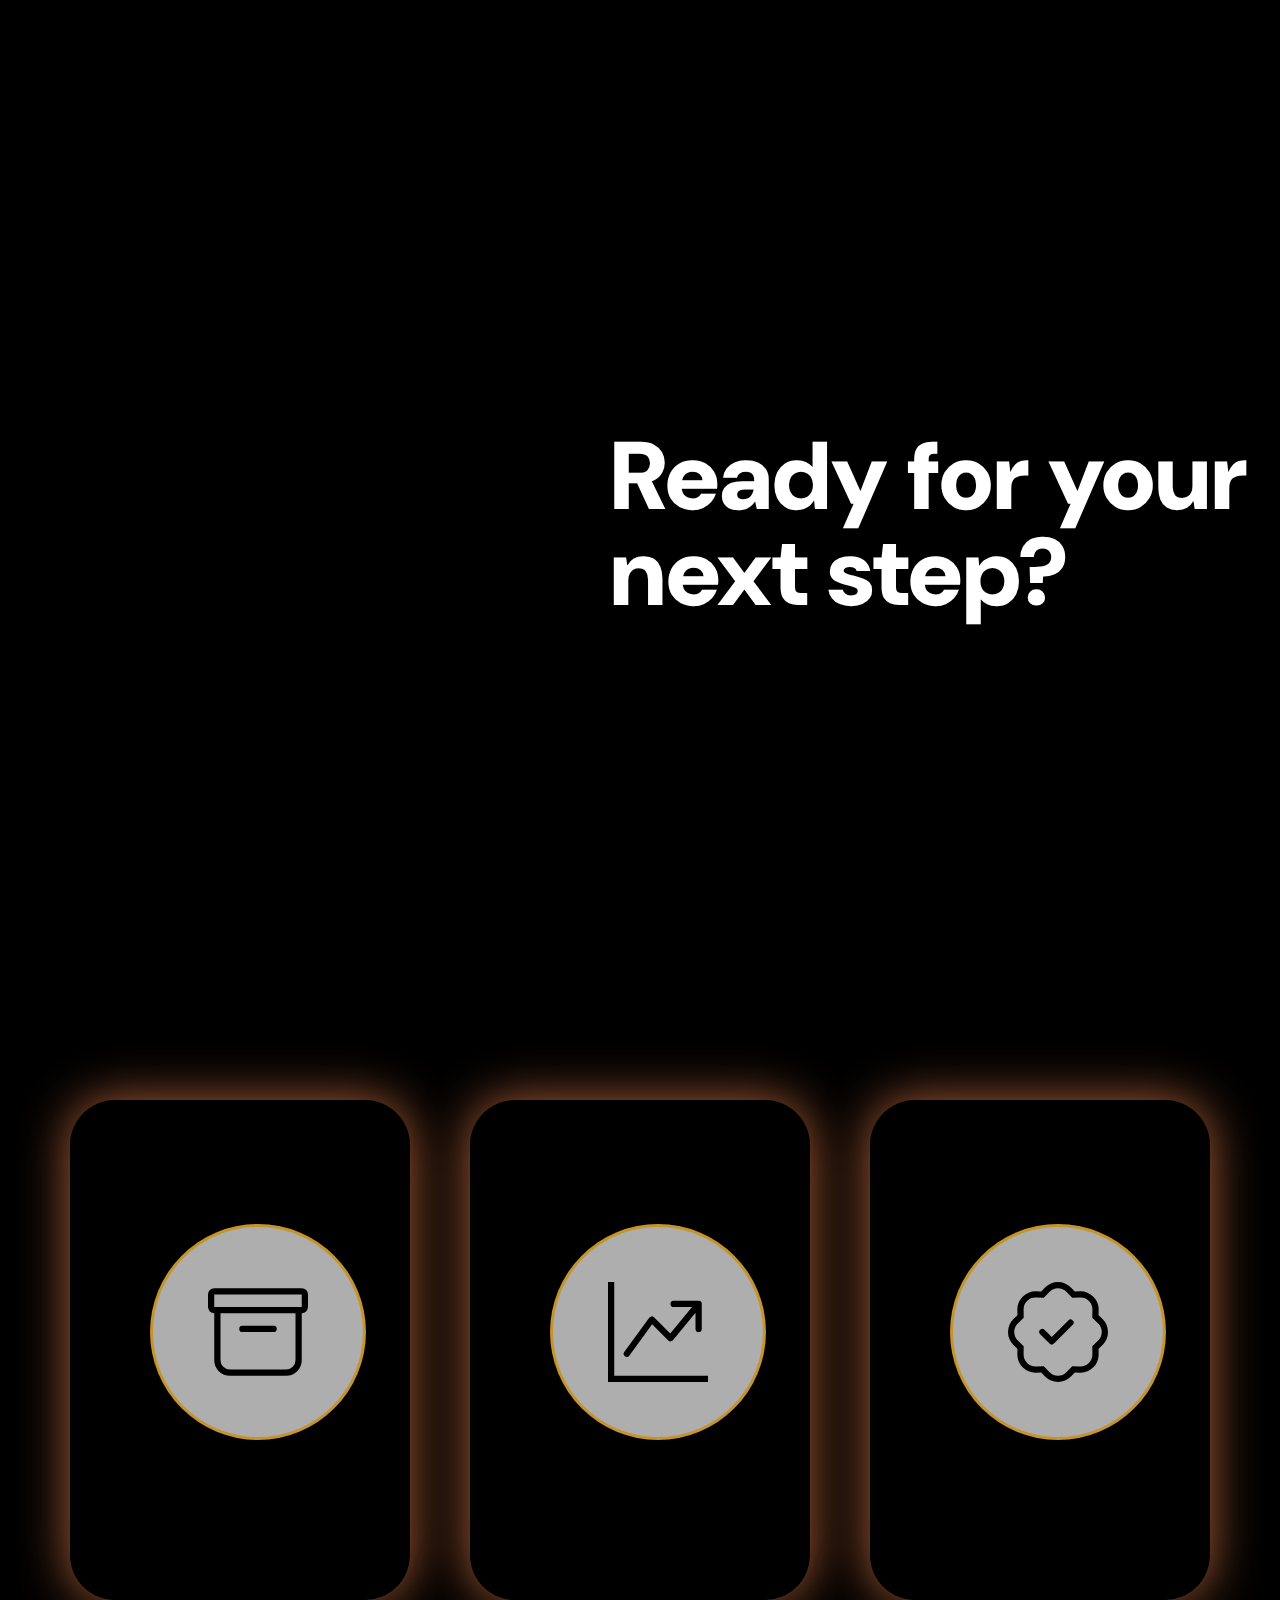
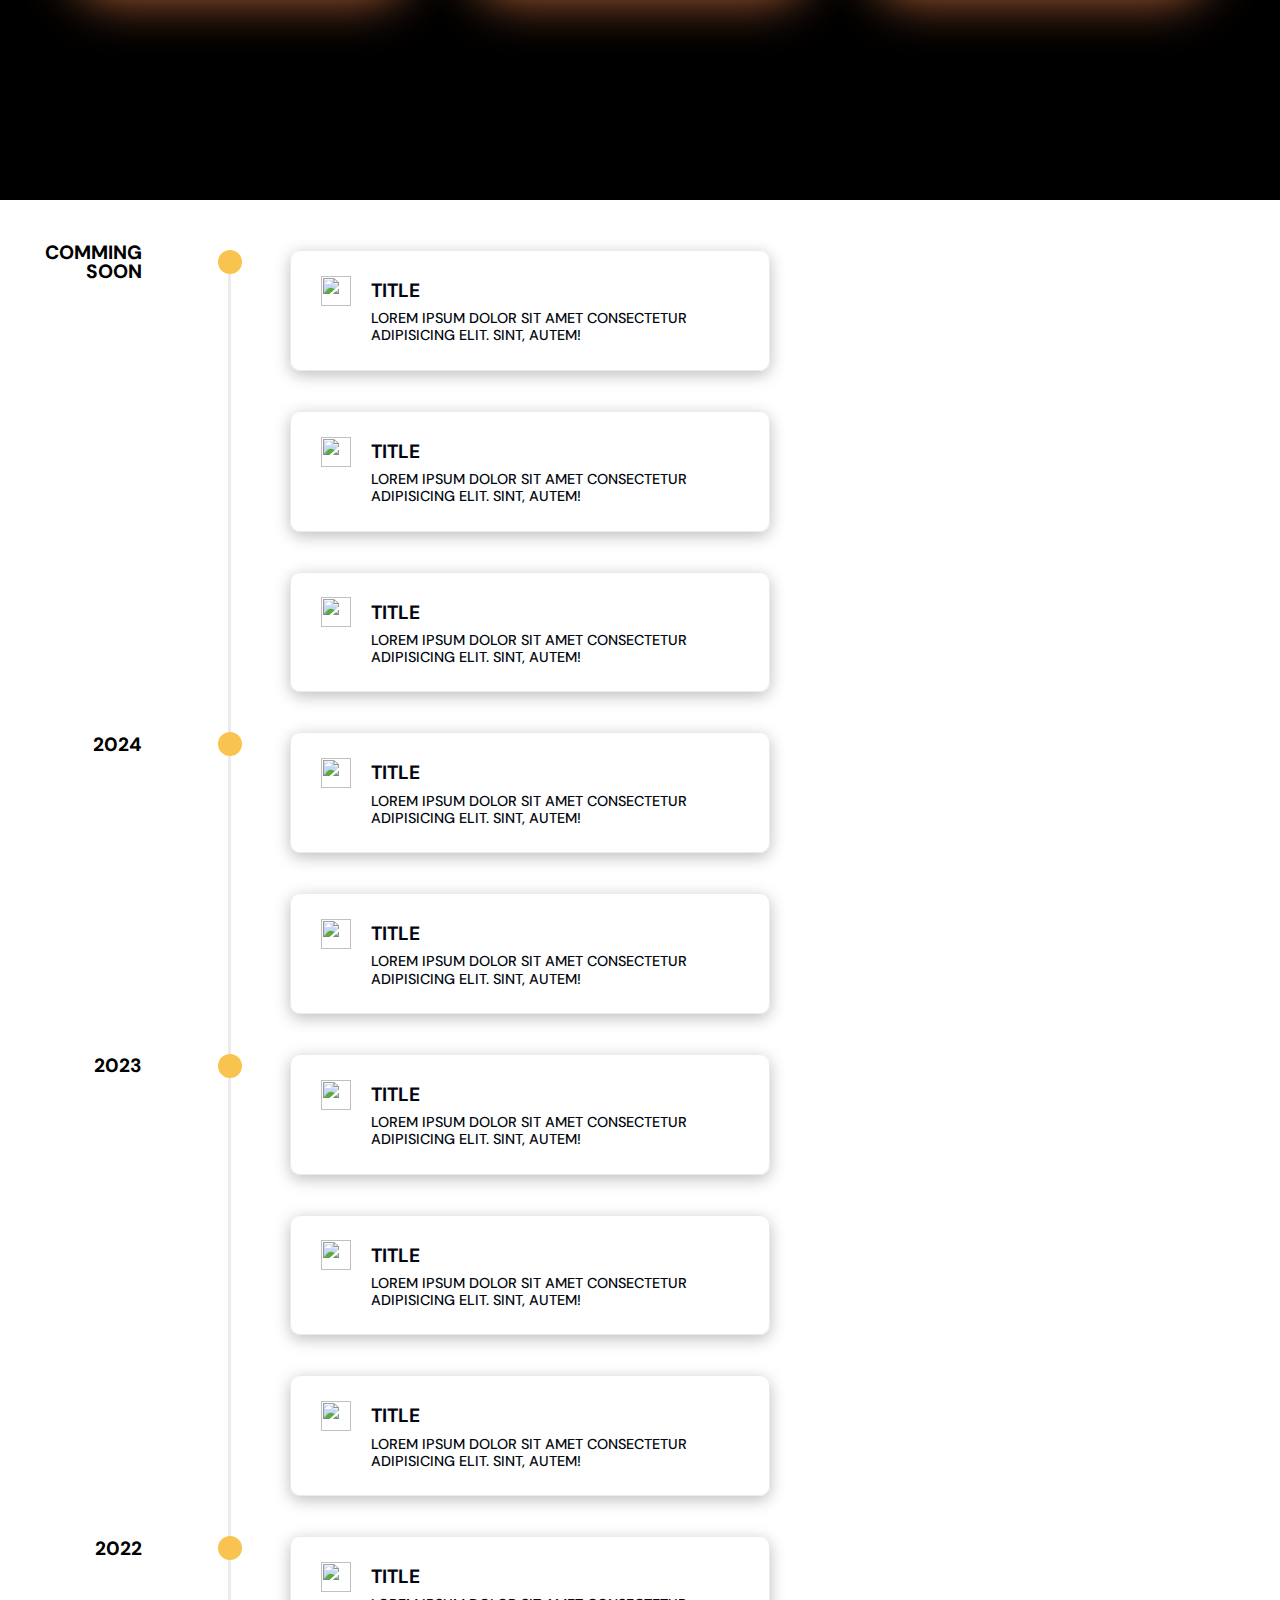
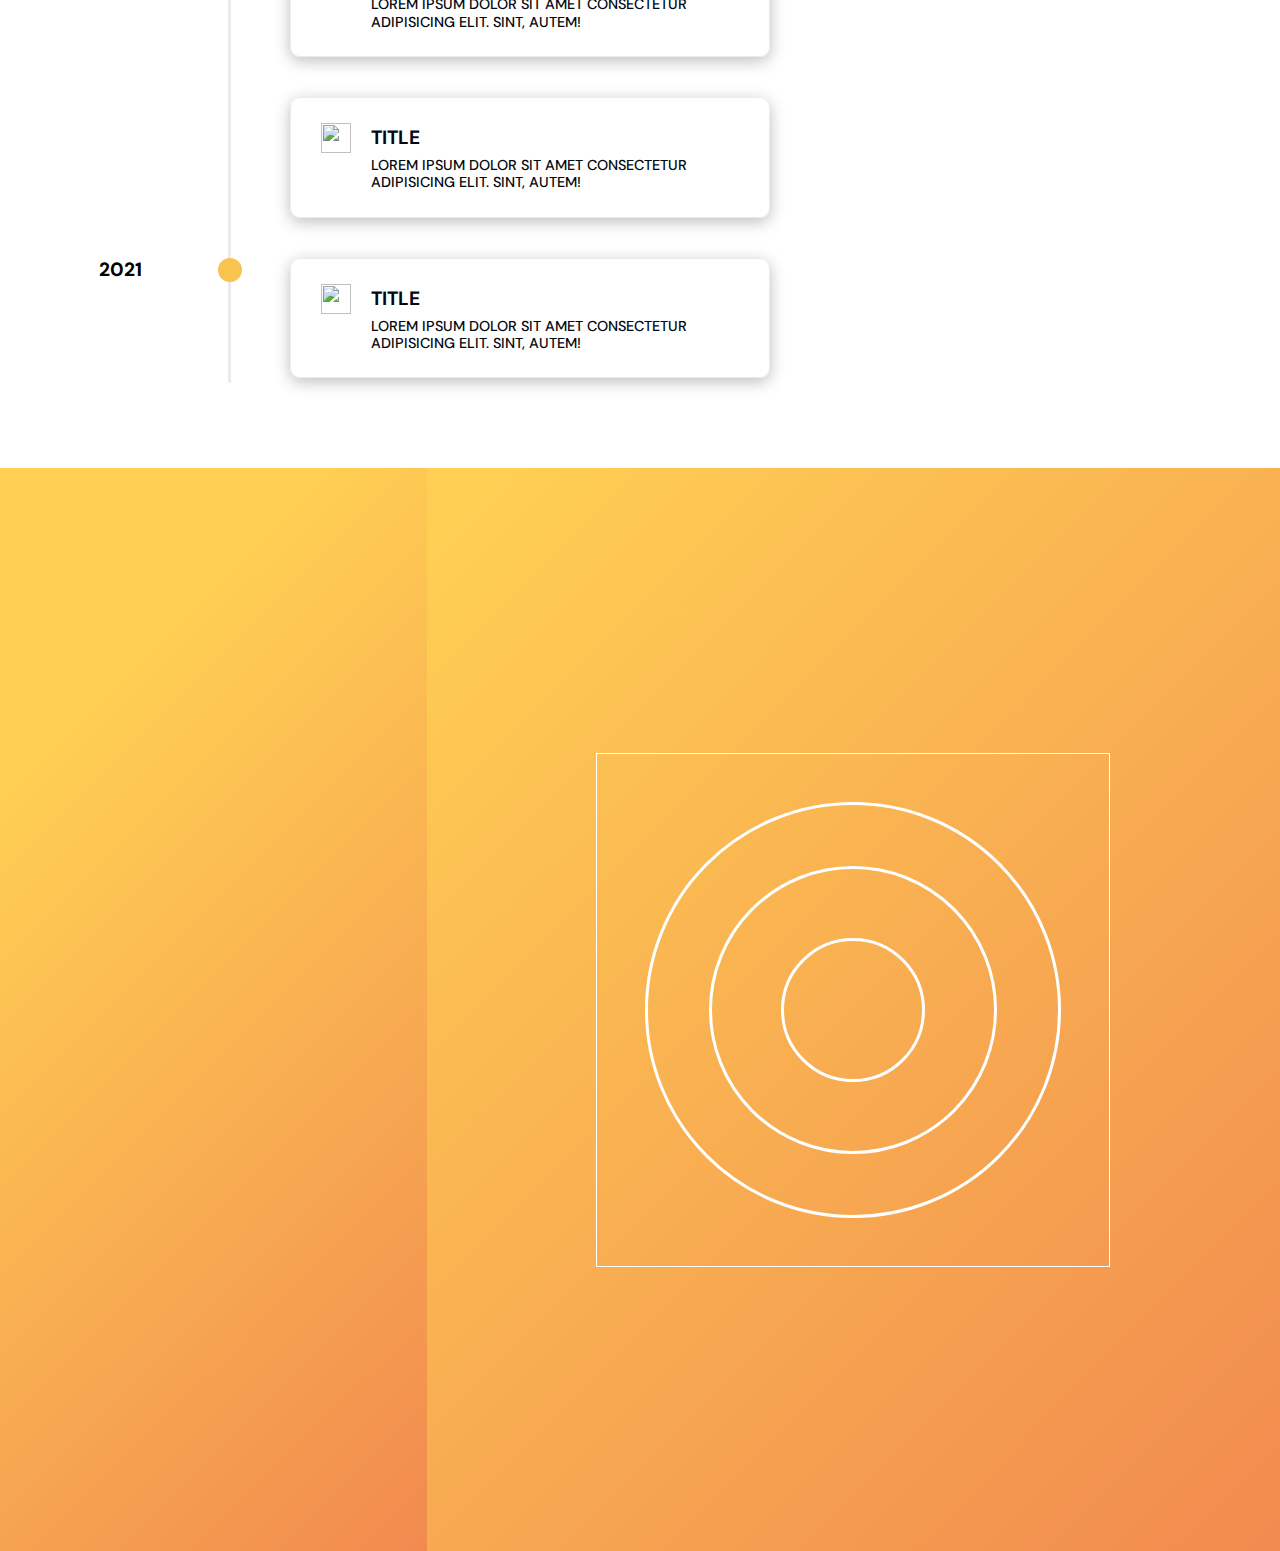
==== src/index.html @ 8a5eef32 "fix card for chrome" ====
<!DOCTYPE html>
<html lang="en">
<head>
    <meta charset="UTF-8">
    <meta name="viewport" content="width=device-width, initial-scale=1.0">
    <title>Quantoloop</title>
    <link href="https://cdn.jsdelivr.net/npm/bootstrap@5.0.2/dist/css/bootstrap.min.css" rel="stylesheet" integrity="sha384-EVSTQN3/azprG1Anm3QDgpJLIm9Nao0Yz1ztcQTwFspd3yD65VohhpuuCOmLASjC" crossorigin="anonymous">
    <link rel="stylesheet" href="css/style.css">
    
</head>
<body>
    
    <div class="hero_section">
            <div class="video_wrapper">
                <video class="video_backgroud" src="video/stars_-_121747 (1080p).mp4" autoplay muted loop>    
                </video>
                <div class="layout"></div>
                <img class="main_logo" src="img/output.png" alt="">
                <h1 class="slogen">Ready for your <br>next step?</h1>
            </div>
            
    </div>
    
        
        
    <div class="cardfield">
        
            <div class="card">
                
                <img class="card__pic" src="img/nasa-NuE8Nu3otjo-unsplash.jpg" alt="">
                <div class="card__circle">
                    <svg class="circle__logo" c xmlns="http://www.w3.org/2000/svg" width="16" height="16" fill="currentColor" viewBox="0 0 16 16">
                        <path d="M0 2a1 1 0 0 1 1-1h14a1 1 0 0 1 1 1v2a1 1 0 0 1-1 1v7.5a2.5 2.5 0 0 1-2.5 2.5h-9A2.5 2.5 0 0 1 1 12.5V5a1 1 0 0 1-1-1zm2 3v7.5A1.5 1.5 0 0 0 3.5 14h9a1.5 1.5 0 0 0 1.5-1.5V5zm13-3H1v2h14zM5 7.5a.5.5 0 0 1 .5-.5h5a.5.5 0 0 1 0 1h-5a.5.5 0 0 1-.5-.5"/>
                      </svg>
                </div>
                <div class="card__bottom">
                    
                    <p class="card__text">Lorem ipsum dolor sit amet consectetur adipisicing elit. Voluptate, dolorem iste. Voluptatibus natus laboriosam expedita eo.</p>
                </div>
            </div>
            <div class="card">
                
                <img class="card__pic" src="img/nasa-NuE8Nu3otjo-unsplash.jpg" alt="">
                <div class="card__circle">
                    <svg class="circle__logo" xmlns="http://www.w3.org/2000/svg" width="16" height="16" fill="currentColor" viewBox="0 0 16 16">
                        <path fill-rule="evenodd" d="M0 0h1v15h15v1H0zm10 3.5a.5.5 0 0 1 .5-.5h4a.5.5 0 0 1 .5.5v4a.5.5 0 0 1-1 0V4.9l-3.613 4.417a.5.5 0 0 1-.74.037L7.06 6.767l-3.656 5.027a.5.5 0 0 1-.808-.588l4-5.5a.5.5 0 0 1 .758-.06l2.609 2.61L13.445 4H10.5a.5.5 0 0 1-.5-.5"/>
                      </svg>
                </div>
                <div class="card__bottom">
                    
                    <p class="card__text">Lorem ipsum dolor sit amet consectetur adipisicing elit. Voluptate, dolorem iste. Voluptatibus natus laboriosam expedita eo.</p>
                </div>
            </div><div class="card">
                
                <img class="card__pic" src="img/nasa-NuE8Nu3otjo-unsplash.jpg" alt="">
                <div class="card__circle">
                    <svg class="circle__logo" xmlns="http://www.w3.org/2000/svg" width="16" height="16" fill="currentColor"  viewBox="0 0 16 16">
                        <path fill-rule="evenodd" d="M10.354 6.146a.5.5 0 0 1 0 .708l-3 3a.5.5 0 0 1-.708 0l-1.5-1.5a.5.5 0 1 1 .708-.708L7 8.793l2.646-2.647a.5.5 0 0 1 .708 0z"/>
                        <path d="m10.273 2.513-.921-.944.715-.698.622.637.89-.011a2.89 2.89 0 0 1 2.924 2.924l-.01.89.636.622a2.89 2.89 0 0 1 0 4.134l-.637.622.011.89a2.89 2.89 0 0 1-2.924 2.924l-.89-.01-.622.636a2.89 2.89 0 0 1-4.134 0l-.622-.637-.89.011a2.89 2.89 0 0 1-2.924-2.924l.01-.89-.636-.622a2.89 2.89 0 0 1 0-4.134l.637-.622-.011-.89a2.89 2.89 0 0 1 2.924-2.924l.89.01.622-.636a2.89 2.89 0 0 1 4.134 0l-.715.698a1.89 1.89 0 0 0-2.704 0l-.92.944-1.32-.016a1.89 1.89 0 0 0-1.911 1.912l.016 1.318-.944.921a1.89 1.89 0 0 0 0 2.704l.944.92-.016 1.32a1.89 1.89 0 0 0 1.912 1.911l1.318-.016.921.944a1.89 1.89 0 0 0 2.704 0l.92-.944 1.32.016a1.89 1.89 0 0 0 1.911-1.912l-.016-1.318.944-.921a1.89 1.89 0 0 0 0-2.704l-.944-.92.016-1.32a1.89 1.89 0 0 0-1.912-1.911l-1.318.016z"/>
                      </svg>
                </div>
                <div class="card__bottom">
                    
                    <p class="card__text">Lorem ipsum dolor sit amet consectetur adipisicing elit. Voluptate, dolorem iste. Voluptatibus natus laboriosam expedita eo.</p>
                </div>
            </div>
        </div>
        


        
        <div class="timeline__area">
            <div class="timeline__container">
                <div class="timeline__items">
                    <div class="timeline__arrow"></div>
                    <div class="timeline__items__container">
                        <div class="time__point1 timeline__point">
                            <img class="point__logo" src="icons/check-lg.svg" alt="">
                        </div>
                        <div class="timeline__item">
                            <img class="timeline__item__logo" src="icons/check-circle.svg" alt="">
                            
                            <div>
                                <h3 class="timeline__item__h">Title</h3>
                                <p class="timeline__item__p">Lorem ipsum dolor sit amet consectetur adipisicing elit. Sint, autem!</p>
                            </div>
                            
                        </div>
                        <div class="timeline__item">
                            <img class="timeline__item__logo" src="icons/check-circle.svg" alt="">
                            
                            <div>
                                <h3 class="timeline__item__h">Title</h3>
                                <p class="timeline__item__p">Lorem ipsum dolor sit amet consectetur adipisicing elit. Sint, autem!</p>
                            </div>
                        
                        
                        </div>
                        <div class="timeline__item">
                            <img class="timeline__item__logo" src="icons/check-circle.svg" alt="">
                            
                            <div>
                                <h3 class="timeline__item__h">Title</h3>
                                <p class="timeline__item__p">Lorem ipsum dolor sit amet consectetur adipisicing elit. Sint, autem!</p>
                            </div>
                        
                        
                        </div>
                    </div>
                    <div class="timeline__items__container">
                    
                        <div class="time__point2 timeline__point">
                            <img class="point__logo" src="icons/check-lg.svg" alt="">
                        </div>
                        <div class="timeline__item">
                            <img class="timeline__item__logo" src="icons/check-circle.svg" alt="">
                            
                            <div>
                                <h3 class="timeline__item__h">Title</h3>
                                <p class="timeline__item__p">Lorem ipsum dolor sit amet consectetur adipisicing elit. Sint, autem!</p>
                            </div>
                            
                        </div>
                        <div class="timeline__item">
                            <img class="timeline__item__logo" src="icons/check-circle.svg" alt="">
                            
                            <div>
                                <h3 class="timeline__item__h">Title</h3>
                                <p class="timeline__item__p">Lorem ipsum dolor sit amet consectetur adipisicing elit. Sint, autem!</p>
                            </div>
                        
                        
                        </div>
                        <!-- <div class="timeline__item">
                            <img class="timeline__item__logo" src="icons/check-circle.svg" alt="">
                            
                            <div>
                                <h3 class="timeline__item__h">Title</h3>
                                <p class="timeline__item__p">Lorem ipsum dolor sit amet consectetur adipisicing elit. Sint, autem!</p>
                            </div>
                        
                        
                        </div> -->
                    </div>
                    <div class="timeline__items__container">
                        <div class="time__point3 timeline__point">
                            <img class="point__logo" src="icons/check-lg.svg" alt="">
                        </div>
                        <div class="timeline__item">
                            <img class="timeline__item__logo" src="icons/check-circle.svg" alt="">
                            
                            <div>
                                <h3 class="timeline__item__h">Title</h3>
                                <p class="timeline__item__p">Lorem ipsum dolor sit amet consectetur adipisicing elit. Sint, autem!</p>
                            </div>
                            
                        </div>
                        <div class="timeline__item">
                            <img class="timeline__item__logo" src="icons/check-circle.svg" alt="">
                            
                            <div>
                                <h3 class="timeline__item__h">Title</h3>
                                <p class="timeline__item__p">Lorem ipsum dolor sit amet consectetur adipisicing elit. Sint, autem!</p>
                            </div>
                        
                        
                        </div>
                        <div class="timeline__item">
                            <img class="timeline__item__logo" src="icons/check-circle.svg" alt="">
                            
                            <div>
                                <h3 class="timeline__item__h">Title</h3>
                                <p class="timeline__item__p">Lorem ipsum dolor sit amet consectetur adipisicing elit. Sint, autem!</p>
                            </div>
                        
                        
                        </div>
                    </div>
                    <div class="timeline__items__container">
                        <div class="time__point4 timeline__point">
                            <img class="point__logo" src="icons/check-lg.svg" alt="">
                        </div>
                        <div class="timeline__item">
                            <img class="timeline__item__logo" src="icons/check-circle.svg" alt="">
                            
                            <div>
                                <h3 class="timeline__item__h">Title</h3>
                                <p class="timeline__item__p">Lorem ipsum dolor sit amet consectetur adipisicing elit. Sint, autem!</p>
                            </div>
                            
                        </div>
                        <div class="timeline__item">
                            <img class="timeline__item__logo" src="icons/check-circle.svg" alt="">
                            
                            <div>
                                <h3 class="timeline__item__h">Title</h3>
                                <p class="timeline__item__p">Lorem ipsum dolor sit amet consectetur adipisicing elit. Sint, autem!</p>
                            </div>
                        
                        
                        </div>
                        <!-- <div class="timeline__item">
                            <img class="timeline__item__logo" src="icons/check-circle.svg" alt="">
                            
                            <div>
                                <h3 class="timeline__item__h">Title</h3>
                                <p class="timeline__item__p">Lorem ipsum dolor sit amet consectetur adipisicing elit. Sint, autem!</p>
                            </div>
                        
                        
                        </div> -->
                    </div>
                    <div class="timeline__items__container">
                        <div class="time__point5 timeline__point">
                            <img class="point__logo" src="icons/check-lg.svg" alt="">
                        </div>
                        <div class="timeline__item">
                            <img class="timeline__item__logo" src="icons/check-circle.svg" alt="">
                            
                            <div>
                                <h3 class="timeline__item__h">Title</h3>
                                <p class="timeline__item__p">Lorem ipsum dolor sit amet consectetur adipisicing elit. Sint, autem!</p>
                            </div>
                            
                        </div>
                        <!-- <div class="timeline__item">
                            <img class="timeline__item__logo" src="icons/check-circle.svg" alt="">
                            
                            <div>
                                <h3 class="timeline__item__h">Title</h3>
                                <p class="timeline__item__p">Lorem ipsum dolor sit amet consectetur adipisicing elit. Sint, autem!</p>
                            </div>
                        
                        
                        </div>
                        <div class="timeline__item">
                            <img class="timeline__item__logo" src="icons/check-circle.svg" alt="">
                            
                            <div>
                                <h3 class="timeline__item__h">Title</h3>
                                <p class="timeline__item__p">Lorem ipsum dolor sit amet consectetur adipisicing elit. Sint, autem!</p>
                            </div>
                        
                        
                        </div> -->
                    </div>
                </div>
            </div>
            
            
            
            
            
        </div>
        

        <div class="radar__area container-fluid">
            <div class="radar__area__left">

            </div>
            <div class="radar__area__right">
                <div class="radar">
                    <img class="radar__sweep" src="img/radar-sweep.png" alt="">
                    <div class="circle__l"></div>
                    <div class="circle__m"></div>
                    <div class="circle__s"></div>      
            </div>
            </div>
            
                
            
        </div>


          
    
    
<script src="https://cdn.jsdelivr.net/npm/bootstrap@5.0.2/dist/js/bootstrap.bundle.min.js" integrity="sha384-MrcW6ZMFYlzcLA8Nl+NtUVF0sA7MsXsP1UyJoMp4YLEuNSfAP+JcXn/tWtIaxVXM" crossorigin="anonymous"></script>    
</body>
</html>
---- src/css/style.css ----
/*! normalize.css v8.0.1 | MIT License | github.com/necolas/normalize.css */
/* Document
   ========================================================================== */
/**
 * 1. Correct the line height in all browsers.
 * 2. Prevent adjustments of font size after orientation changes in iOS.
 */
@import url("https://fonts.googleapis.com/css2?family=DM+Sans:ital,opsz,wght@0,9..40,100..1000;1,9..40,100..1000&display=swap");
html {
  line-height: 1.15;
  /* 1 */
  -webkit-text-size-adjust: 100%;
  /* 2 */
}

/* Sections
   ========================================================================== */
/**
 * Remove the margin in all browsers.
 */
body {
  margin: 0;
}

/**
 * Render the `main` element consistently in IE.
 */
main {
  display: block;
}

/**
 * Correct the font size and margin on `h1` elements within `section` and
 * `article` contexts in Chrome, Firefox, and Safari.
 */
h1 {
  font-size: 2em;
  margin: 0.67em 0;
}

/* Grouping content
   ========================================================================== */
/**
 * 1. Add the correct box sizing in Firefox.
 * 2. Show the overflow in Edge and IE.
 */
hr {
  box-sizing: content-box;
  /* 1 */
  height: 0;
  /* 1 */
  overflow: visible;
  /* 2 */
}

/**
 * 1. Correct the inheritance and scaling of font size in all browsers.
 * 2. Correct the odd `em` font sizing in all browsers.
 */
pre {
  font-family: monospace, monospace;
  /* 1 */
  font-size: 1em;
  /* 2 */
}

/* Text-level semantics
   ========================================================================== */
/**
 * Remove the gray background on active links in IE 10.
 */
a {
  background-color: transparent;
}

/**
 * 1. Remove the bottom border in Chrome 57-
 * 2. Add the correct text decoration in Chrome, Edge, IE, Opera, and Safari.
 */
abbr[title] {
  border-bottom: none;
  /* 1 */
  text-decoration: underline;
  /* 2 */
  text-decoration: underline dotted;
  /* 2 */
}

/**
 * Add the correct font weight in Chrome, Edge, and Safari.
 */
b,
strong {
  font-weight: bolder;
}

/**
 * 1. Correct the inheritance and scaling of font size in all browsers.
 * 2. Correct the odd `em` font sizing in all browsers.
 */
code,
kbd,
samp {
  font-family: monospace, monospace;
  /* 1 */
  font-size: 1em;
  /* 2 */
}

/**
 * Add the correct font size in all browsers.
 */
small {
  font-size: 80%;
}

/**
 * Prevent `sub` and `sup` elements from affecting the line height in
 * all browsers.
 */
sub,
sup {
  font-size: 75%;
  line-height: 0;
  position: relative;
  vertical-align: baseline;
}

sub {
  bottom: -0.25em;
}

sup {
  top: -0.5em;
}

/* Embedded content
   ========================================================================== */
/**
 * Remove the border on images inside links in IE 10.
 */
img {
  border-style: none;
}

/* Forms
   ========================================================================== */
/**
 * 1. Change the font styles in all browsers.
 * 2. Remove the margin in Firefox and Safari.
 */
button,
input,
optgroup,
select,
textarea {
  font-family: inherit;
  /* 1 */
  font-size: 100%;
  /* 1 */
  line-height: 1.15;
  /* 1 */
  margin: 0;
  /* 2 */
}

/**
 * Show the overflow in IE.
 * 1. Show the overflow in Edge.
 */
button,
input {
  /* 1 */
  overflow: visible;
}

/**
 * Remove the inheritance of text transform in Edge, Firefox, and IE.
 * 1. Remove the inheritance of text transform in Firefox.
 */
button,
select {
  /* 1 */
  text-transform: none;
}

/**
 * Correct the inability to style clickable types in iOS and Safari.
 */
button,
[type="button"],
[type="reset"],
[type="submit"] {
  -webkit-appearance: button;
}

/**
 * Remove the inner border and padding in Firefox.
 */
button::-moz-focus-inner,
[type="button"]::-moz-focus-inner,
[type="reset"]::-moz-focus-inner,
[type="submit"]::-moz-focus-inner {
  border-style: none;
  padding: 0;
}

/**
 * Restore the focus styles unset by the previous rule.
 */
button:-moz-focusring,
[type="button"]:-moz-focusring,
[type="reset"]:-moz-focusring,
[type="submit"]:-moz-focusring {
  outline: 1px dotted ButtonText;
}

/**
 * Correct the padding in Firefox.
 */
fieldset {
  padding: 0.35em 0.75em 0.625em;
}

/**
 * 1. Correct the text wrapping in Edge and IE.
 * 2. Correct the color inheritance from `fieldset` elements in IE.
 * 3. Remove the padding so developers are not caught out when they zero out
 *    `fieldset` elements in all browsers.
 */
legend {
  box-sizing: border-box;
  /* 1 */
  color: inherit;
  /* 2 */
  display: table;
  /* 1 */
  max-width: 100%;
  /* 1 */
  padding: 0;
  /* 3 */
  white-space: normal;
  /* 1 */
}

/**
 * Add the correct vertical alignment in Chrome, Firefox, and Opera.
 */
progress {
  vertical-align: baseline;
}

/**
 * Remove the default vertical scrollbar in IE 10+.
 */
textarea {
  overflow: auto;
}

/**
 * 1. Add the correct box sizing in IE 10.
 * 2. Remove the padding in IE 10.
 */
[type="checkbox"],
[type="radio"] {
  box-sizing: border-box;
  /* 1 */
  padding: 0;
  /* 2 */
}

/**
 * Correct the cursor style of increment and decrement buttons in Chrome.
 */
[type="number"]::-webkit-inner-spin-button,
[type="number"]::-webkit-outer-spin-button {
  height: auto;
}

/**
 * 1. Correct the odd appearance in Chrome and Safari.
 * 2. Correct the outline style in Safari.
 */
[type="search"] {
  -webkit-appearance: textfield;
  /* 1 */
  outline-offset: -2px;
  /* 2 */
}

/**
 * Remove the inner padding in Chrome and Safari on macOS.
 */
[type="search"]::-webkit-search-decoration {
  -webkit-appearance: none;
}

/**
 * 1. Correct the inability to style clickable types in iOS and Safari.
 * 2. Change font properties to `inherit` in Safari.
 */
::-webkit-file-upload-button {
  -webkit-appearance: button;
  /* 1 */
  font: inherit;
  /* 2 */
}

/* Interactive
   ========================================================================== */
/*
 * Add the correct display in Edge, IE 10+, and Firefox.
 */
details {
  display: block;
}

/*
 * Add the correct display in all browsers.
 */
summary {
  display: list-item;
}

/* Misc
   ========================================================================== */
/**
 * Add the correct display in IE 10+.
 */
template {
  display: none;
}

/**
 * Add the correct display in IE 10.
 */
[hidden] {
  display: none;
}

html, body, div, span, applet, object, iframe,
h1, h2, h3, h4, h5, h6, p, blockquote, pre,
a, abbr, acronym, address, big, cite, code,
del, dfn, em, img, ins, kbd, q, s, samp,
small, strike, strong, sub, sup, tt, var,
b, u, i, center,
dl, dt, dd, ol, ul, li,
fieldset, form, label, legend,
table, caption, tbody, tfoot, thead, tr, th, td,
article, aside, canvas, details, embed,
figure, figcaption, footer, header, hgroup,
menu, nav, output, ruby, section, summary,
time, mark, audio, video {
  margin: 0;
  padding: 0;
  border: 0;
  font-size: 100%;
  font: inherit;
  vertical-align: baseline;
}

article, aside, details, figcaption, figure,
footer, header, hgroup, menu, nav, section {
  display: block;
}

html {
  height: 100%;
}

body {
  line-height: 1;
}

ol, ul {
  list-style: none;
}

blockquote, q {
  quotes: none;
}

blockquote:before, blockquote:after,
q:before, q:after {
  content: '';
  content: none;
}

table {
  border-collapse: collapse;
  border-spacing: 0;
}

body {
  font-family: 'DM sans', sans-serif;
  margin: 0 auto;
  background-color: black;
  box-sizing: border-box;
}

.hero_section {
  height: 100vh;
  width: 100%;
}

.video_wrapper {
  position: relative;
  width: 100%;
  height: 100vh;
  overflow: hidden;
  min-height: 50%;
  z-index: -1;
  display: flex;
  justify-content: space-around;
  align-items: center;
  flex-wrap: wrap;
}

.layout {
  position: absolute;
  width: 100%;
  height: 100vh;
  left: 0;
  top: 0;
  background: rgba(0, 0, 0, 0.6);
}

.video_backgroud {
  height: 100vh;
  width: 100vw;
  position: absolute;
  top: 0;
  left: 0;
  z-index: -1;
  object-fit: cover;
}

.main_logo {
  width: 40vw;
  min-width: 400px;
  z-index: 1;
}

.slogen {
  color: white;
  font-weight: 900;
  font-size: 6em;
  position: relative;
  margin-top: 150px;
}

@media screen and (max-width: 1086px) {
  .slogen {
    font-size: 5em;
    text-align: center top;
  }
  .video_wrapper {
    justify-content: center;
  }
}

@media screen and (max-width: 947px) {
  .slogen {
    font-size: 4em;
    text-align: center top;
  }
  .video_wrapper {
    justify-content: center;
  }
}

@media screen and (max-width: 841px) {
  .slogen {
    font-size: 3em;
    text-align: center top;
  }
  .video_wrapper {
    justify-content: center;
  }
}

@media screen and (max-width: 767px) {
  .slogen {
    font-size: 10vw;
    text-align: center;
    bottom: 150px;
  }
  .video_wrapper {
    justify-content: center;
  }
}

.cardfield {
  position: relative;
  min-height: 100vh;
  max-width: 100vw;
  margin: 0 auto;
  background-color: black;
  display: flex;
  justify-content: center;
  align-items: center;
}

@media (max-width: 1400px) {
  .cardfield {
    max-width: 1200px;
  }
}

@media (max-width: 1200px) {
  .cardfield {
    max-width: 1102px;
  }
}

@media (max-width: 992px) {
  .cardfield {
    flex-direction: column;
    padding: 80px 0;
  }
  .card {
    width: 500px;
  }
}

@media (max-width: 767px) {
  .card {
    width: 380px;
  }
}

.card {
  max-width: 500px;
  height: 500px;
  border-radius: 45px;
  overflow: hidden;
  box-shadow: 0 0 50px rgba(251, 138, 79, 0.7);
  -webkit-box-shadow: 0 0 50px rgba(251, 138, 79, 0.7);
  transition: all 0.6s ease-out 0s;
  position: relative;
  margin: 2.5%;
  display: inline;
}

.card:hover {
  box-shadow: 0 0 75px #fb8a4f;
  -webkit-box-shadow: 0 0 75px #fb8a4f;
  transform: scale(1.03);
}

.card__top {
  position: relative;
  max-height: 33.33%;
  width: 100%;
  overflow: hidden;
}

.card__pic {
  object-position: center;
  object-fit: cover;
  height: 100%;
}

.card__bottom {
  position: relative;
  width: 100%;
  height: 75%;
  background-color: #f18a4f;
  background-image: linear-gradient(315deg, #f18a4f 0%, #ffcf53 79%);
  bottom: -100%;
  box-shadow: 0 0 50px black;
  transition: all 0.6s ease-out 0s;
}

.card:hover .card__bottom {
  bottom: 66.6%;
}

.card__circle {
  height: 180px;
  width: 180px;
  position: absolute;
  border-radius: 50%;
  overflow: hidden;
  object-position: center;
  border: 3px solid rgba(205, 140, 0, 0.757);
  box-shadow: 0 0 30px black;
  z-index: 2;
  left: calc( 50% - 90px);
  bottom: calc( 50% - 90px);
  transition: all 0.6s ease 0s;
  display: flex;
  justify-content: center;
  align-items: center;
  padding: 15px;
  background-color: rgba(255, 255, 255, 0.682);
}

.card:hover .card__circle {
  height: 90px;
  width: 90px;
  top: calc( 33.3% - 45px);
  left: calc( 50% - 45px);
  background-color: white;
}

.circle__logo {
  object-fit: fill;
  width: 100px;
  height: 100px;
}

.card__text {
  font-size: 26px;
  font-weight: 700;
  text-align: center;
  line-height: 1.7;
  position: rabsolute;
  padding: 75px 25px 65px 25px;
}

.timeline__area {
  width: 100%;
  min-height: 100vh;
  position: relative;
  background-color: white;
  display: flex;
  align-items: center;
  justify-content: center;
}

.timeline__arrow {
  width: 3px;
  height: 98%;
  background: #ebebeb;
  border-radius: 10px;
  position: absolute;
  left: 188px;
  top: 0;
}

.timeline__items__container {
  height: auto;
  width: auto;
  display: flex;
  margin-left: 250px;
  flex-wrap: wrap;
  position: relative;
}

.timeline__point {
  height: 24px;
  width: 24px;
  border-radius: 50%;
  background-color: #f8c34f;
  position: absolute;
  left: -72px;
  display: flex;
  justify-content: center;
  align-items: center;
}

.time__point1:before {
  content: "Comming soon";
  position: absolute;
  font-weight: 800;
  font-size: 1.2em;
  text-transform: uppercase;
  right: 100px;
  text-align: right;
}

.time__point2:before {
  content: "2024";
  position: absolute;
  font-weight: 800;
  font-size: 1.2em;
  text-transform: uppercase;
  right: 100px;
  text-align: right;
}

.time__point3:before {
  content: "2023";
  position: absolute;
  font-weight: 800;
  font-size: 1.2em;
  text-transform: uppercase;
  right: 100px;
  text-align: right;
}

.time__point4:before {
  content: "2022";
  position: absolute;
  font-weight: 800;
  font-size: 1.2em;
  text-transform: uppercase;
  right: 100px;
  text-align: right;
}

.time__point5:before {
  content: "2021";
  position: absolute;
  font-weight: 800;
  font-size: 1.2em;
  text-transform: uppercase;
  right: 100px;
  text-align: right;
}

.timeline__item {
  height: auto;
  width: 30%;
  min-width: 200px;
  border: 1px solid white;
  border-radius: 10px;
  background-color: rgba(255, 255, 255, 0.995);
  -webkit-box-shadow: 0 0.25rem 1rem 0 rgba(47, 91, 234, 0.695);
  box-shadow: 0 0.25rem 1rem 0 rgba(0, 0, 0, 0.259);
  border: 1px solid #ebebeb;
  padding: 30px 30px 25px 30px;
  margin-right: 40px;
  display: flex;
  align-items: center;
  justify-content: space-between;
  transition: all 0.4s ease 0s;
  margin-bottom: 40px;
}

.timeline__item:hover {
  scale: 1.1;
  box-shadow: 0 0.25rem 1rem 0 rgba(0, 0, 0, 0.1);
}

.timeline__item__logo {
  position: relative;
  bottom: 22px;
  width: 30px;
  height: 30px;
  margin-right: 20px;
  fill: orange;
}

.timeline__item__h {
  color: #020710;
  font-size: 1.2rem;
  text-transform: uppercase;
  font-weight: 700;
  margin-bottom: 10px;
}

.timeline__item__p {
  margin-bottom: 0;
  color: #020710;
  font-size: 0.9rem;
  text-transform: uppercase;
  font-weight: 500;
  line-height: 1.2;
}

.timeline__container {
  width: 1400px;
  position: relative;
  margin: 50px auto;
}

@media screen and (max-width: 1400px) {
  .timeline__container {
    width: 1201px;
  }
  .timeline__item {
    width: 44%;
  }
}

@media screen and (max-width: 1200px) {
  .timeline__container {
    width: 993px;
  }
  .timeline__item {
    width: 44%;
  }
  .timeline__items__container {
    margin-bottom: 70px;
  }
}

@media screen and (max-width: 992px) {
  .timeline__container {
    width: 768px;
  }
  .timeline__item {
    width: 80%;
  }
  .timeline__items__container {
    margin-bottom: 70px;
  }
}

@media screen and (max-width: 767px) {
  .container {
    width: 576px;
    margin: 50px auto;
    padding: 0 15px;
  }
  .timeline__item {
    width: 90%;
    margin-right: 10px;
    margin-left: 30px;
  }
  .timeline__items__container {
    margin-left: 15px;
  }
  .timeline__point {
    position: relative;
    left: 0;
    margin-bottom: 50px;
  }
  .timeline__arrow {
    left: 26px;
  }
  .time__point1:before {
    right: -200px;
    margin-top: 4px;
  }
  .time__point2:before {
    right: -94px;
    margin-top: 4px;
  }
  .time__point3:before {
    right: -94px;
    margin-top: 4px;
  }
  .time__point4:before {
    right: -94px;
    margin-top: 4px;
  }
  .time__point5:before {
    right: -94px;
    margin-top: 4px;
  }
}

.radar__area {
  width: 100%;
  min-height: 100vh;
  background-image: linear-gradient(315deg, #f18a4f 0%, #ffcf53 79%);
  position: relative;
  display: flex;
  transition: all 0.4s ease 0s;
  align-items: center;
}

.container-fluid {
  padding: 0;
}

@media screen and (max-width: 992px) {
  .radar__area {
    flex-direction: column-reverse;
    align-items: center;
  }
  .radar__area__left {
    width: 100%;
  }
  .radar__area__right {
    width: 100%;
  }
  .radar {
    height: 90vw;
    width: 90vw;
  }
}

.radar__area__left {
  min-width: 33.33%;
  height: 1083px;
  float: left;
  position: relative;
  background-image: linear-gradient(315deg, #f18a4f 0%, #ffcf53 79%);
}

.radar__area__right {
  min-width: 66.66%;
  height: auto;
  display: flex;
  justify-content: center;
  align-items: center;
  float: right;
  position: relative;
}

.radar {
  min-height: 40vw;
  min-width: 40vw;
  border: 1px solid white;
  position: relative;
  display: flex;
  justify-content: center;
  align-items: center;
  transition-property: property;
  margin: 10% 0;
}

.circle__l {
  height: 80%;
  width: 80%;
  border: 3px solid white;
  border-radius: 50%;
  position: absolute;
  padding: none;
  display: flex;
}

.radar__sweep {
  position: absolute;
  animation: spin 8s linear infinite;
  height: 83.2%;
}

@keyframes spin {
  0% {
    transform: rotate(0deg);
  }
  100% {
    transform: rotate(360deg);
  }
}

.circle__m {
  height: 55%;
  width: 55%;
  border: 3px solid white;
  border-radius: 50%;
  position: absolute;
}

.circle__s {
  height: 27%;
  width: 27%;
  border: 3px solid white;
  border-radius: 50%;
  position: absolute;
  display: flex;
  justify-content: center;
}
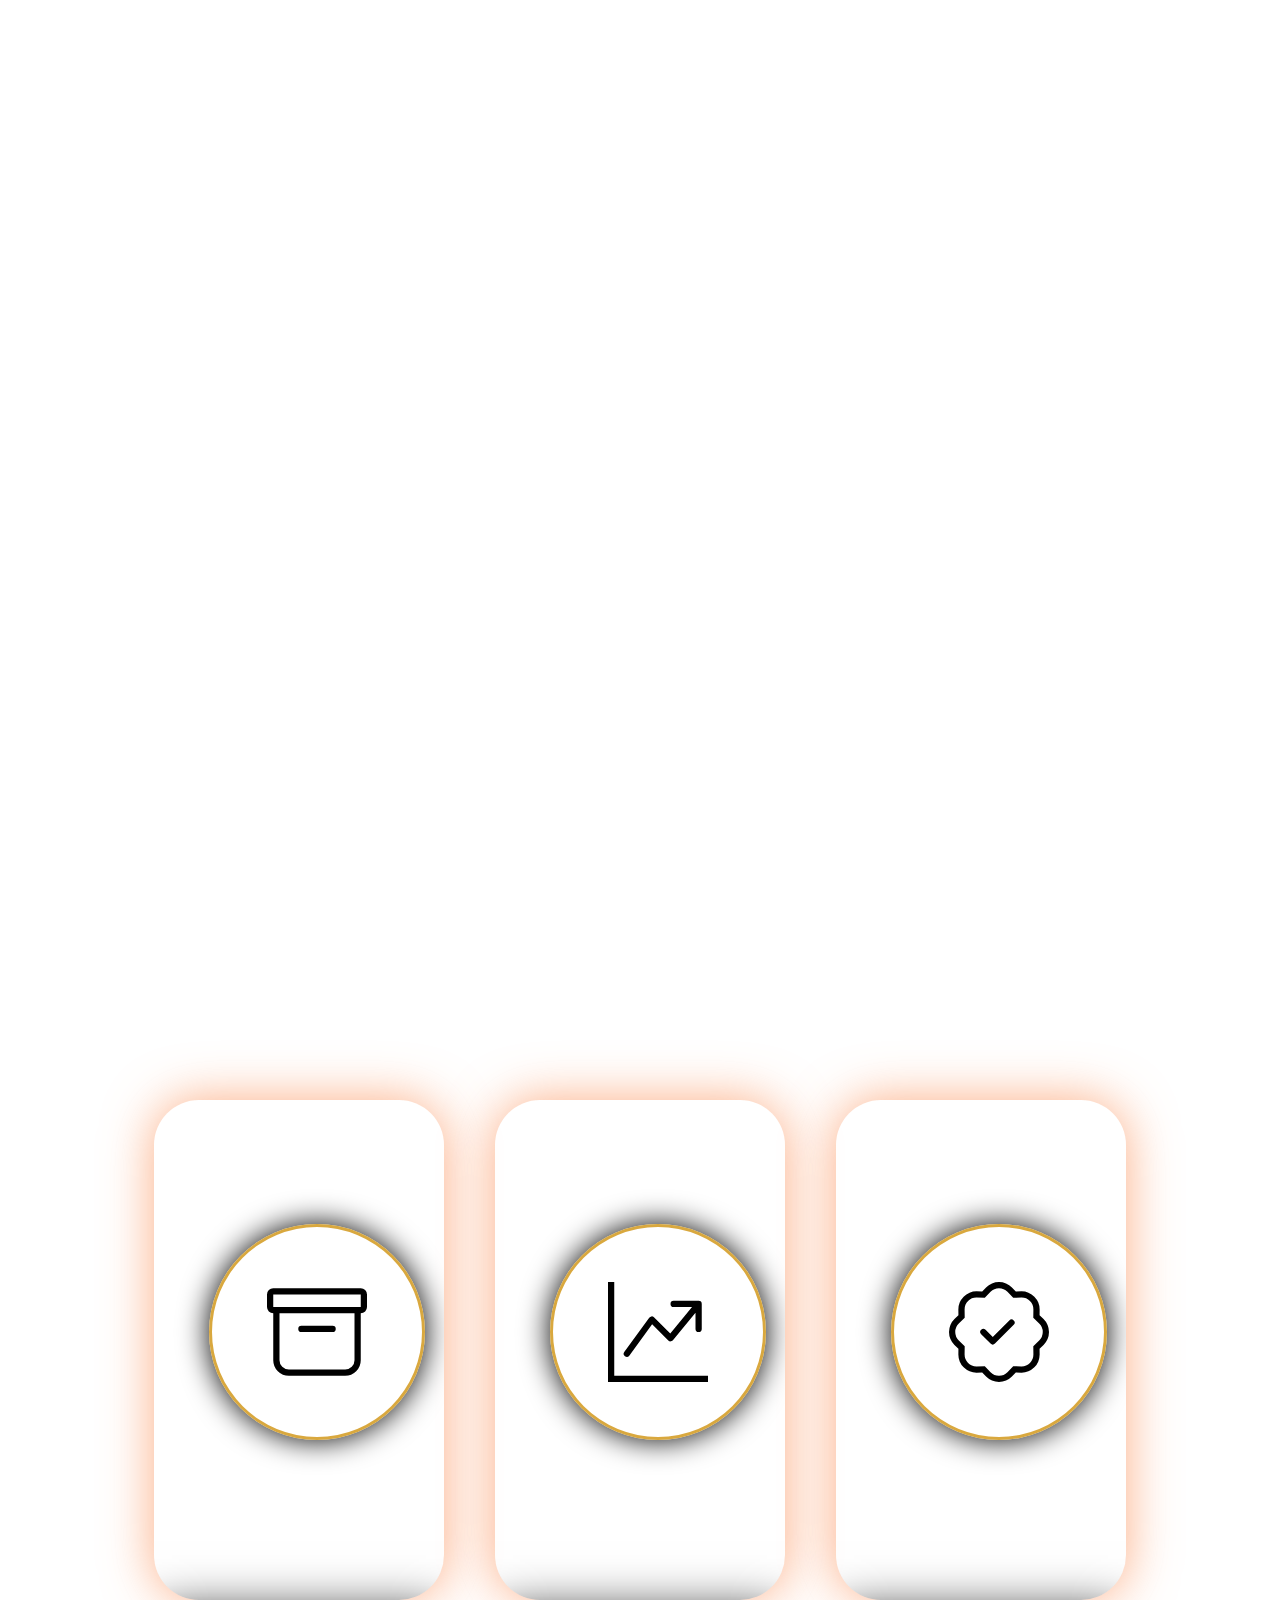
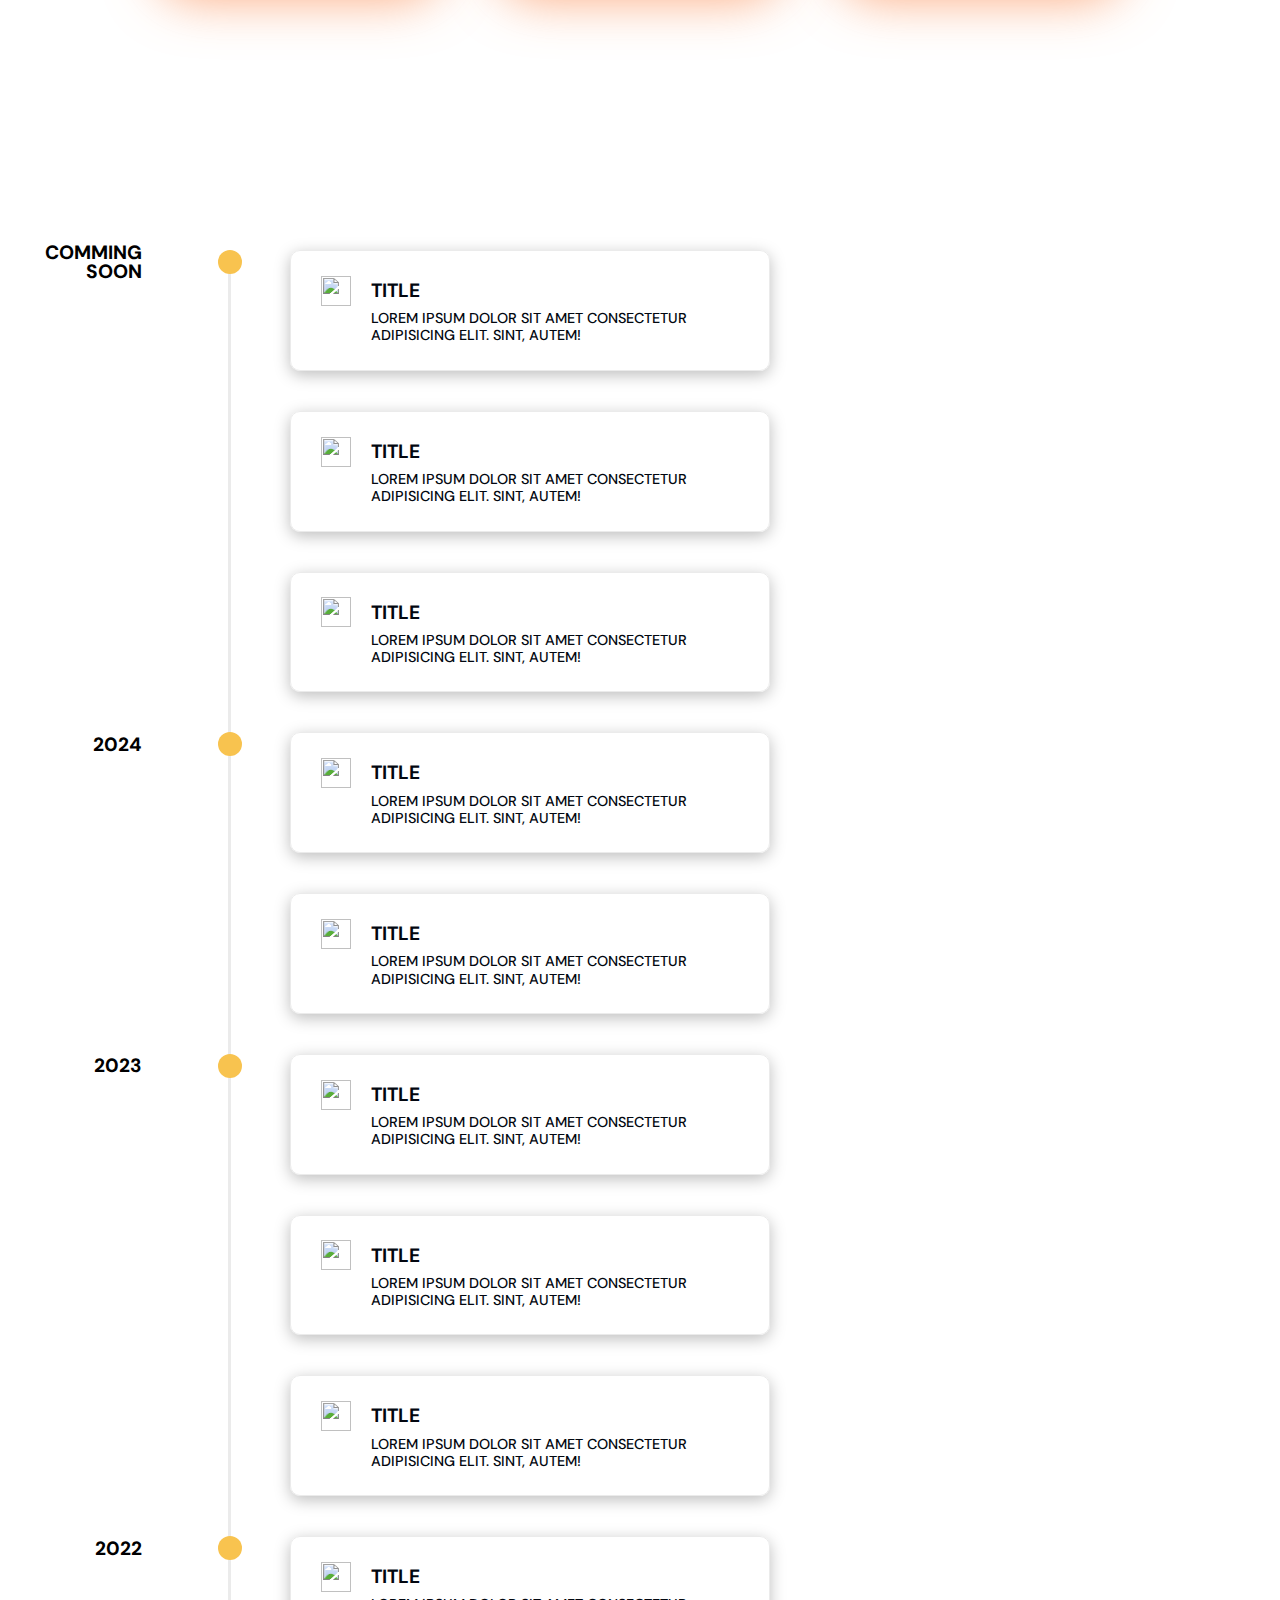
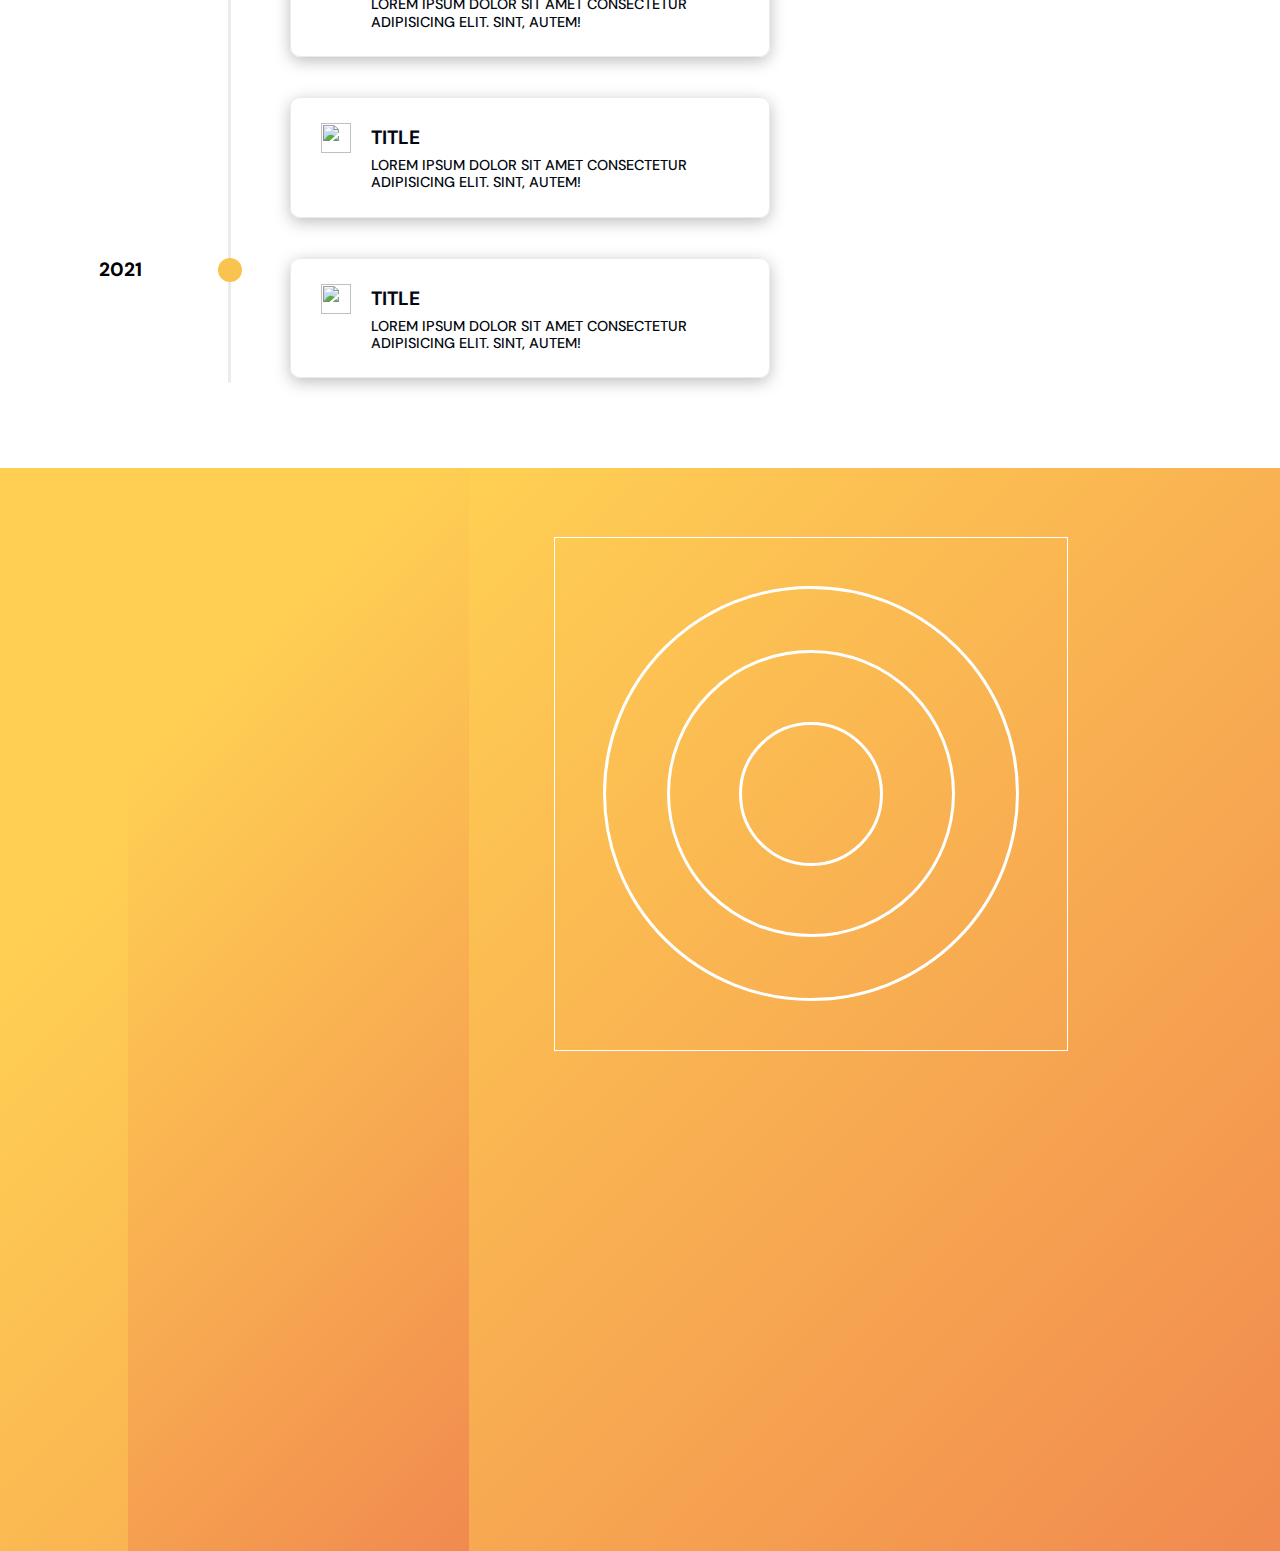
==== commit 87dd52b2: "update" ====
--- a/src/index.html
+++ b/src/index.html
@@ -10,9 +10,9 @@
 </head>
 <body>
     
-    <div class="hero_section">
+    <div class="hero_section section" >
             <div class="video_wrapper">
-                <video class="video_backgroud" src="video/stars_-_121747 (1080p).mp4" autoplay muted loop>    
+                <video class="video_backgroud" src="video/back_video.mp4" autoplay muted loop>    
                 </video>
                 <div class="layout"></div>
                 <img class="main_logo" src="img/output.png" alt="">
@@ -23,7 +23,14 @@
     
         
         
-    <div class="cardfield">
+    <div class="cardfield section">
+        <div class="card__disc" id="card__disc">
+            <div class="about"><div class="exit__button" id="exit__button">X</div>
+            <p>Lorem, ipsum dolor sit amet consectetur adipisicing elit. Accusamus maxime quos corporis! Laborum, ipsa beatae nam veritatis facere aliquam dolorem magni vitae iste numquam sint tenetur quisquam officiis ab excepturi?
+        Dolor alias numquam asperiores vero reiciendis veritatis. Architecto nobis natus eius quam officiis error molestiae adipisci dicta doloribus quae, temporibus deleniti? Fugit, impedit veniam? Esse eveniet iste nesciunt obcaecati facere?
+        Voluptatibus quod modi maxime esse dolor eius, voluptas nemo quos ipsam at provident corrupti. Qui atque saepe ipsa odit iste omnis pariatur esse! Reiciendis illo voluptate sed. Iure, cumque sint?</p></div>
+            
+        </div>
         
             <div class="card">
                 
@@ -34,7 +41,7 @@
                       </svg>
                 </div>
                 <div class="card__bottom">
-                    
+                    <div class="more__about" id="more__about">+</div>
                     <p class="card__text">Lorem ipsum dolor sit amet consectetur adipisicing elit. Voluptate, dolorem iste. Voluptatibus natus laboriosam expedita eo.</p>
                 </div>
             </div>
@@ -47,7 +54,7 @@
                       </svg>
                 </div>
                 <div class="card__bottom">
-                    
+                    <div class="more__about">+</div>                    
                     <p class="card__text">Lorem ipsum dolor sit amet consectetur adipisicing elit. Voluptate, dolorem iste. Voluptatibus natus laboriosam expedita eo.</p>
                 </div>
             </div><div class="card">
@@ -60,7 +67,7 @@
                       </svg>
                 </div>
                 <div class="card__bottom">
-                    
+                    <div class="more__about">+</div> 
                     <p class="card__text">Lorem ipsum dolor sit amet consectetur adipisicing elit. Voluptate, dolorem iste. Voluptatibus natus laboriosam expedita eo.</p>
                 </div>
             </div>
@@ -70,7 +77,7 @@
 
         
         <div class="timeline__area">
-            <div class="timeline__container">
+            <div class="timeline__container section">
                 <div class="timeline__items">
                     <div class="timeline__arrow"></div>
                     <div class="timeline__items__container">
@@ -255,17 +262,20 @@
         
 
         <div class="radar__area container-fluid">
-            <div class="radar__area__left">
-
-            </div>
-            <div class="radar__area__right">
-                <div class="radar">
-                    <img class="radar__sweep" src="img/radar-sweep.png" alt="">
-                    <div class="circle__l"></div>
-                    <div class="circle__m"></div>
-                    <div class="circle__s"></div>      
-            </div>
-            </div>
+            <div class="section">
+                <div class="radar__area__left">
+
+                </div>
+                <div class="radar__area__right">
+                    <div class="radar">
+                        <img class="radar__sweep" src="img/radar-sweep.png" alt="">
+                        <div class="circle__l"></div>
+                        <div class="circle__m"></div>
+                        <div class="circle__s"></div>      
+                    </div>
+                </div>
+            </div>
+            
             
                 
             
@@ -275,6 +285,44 @@
           
     
     
-<script src="https://cdn.jsdelivr.net/npm/bootstrap@5.0.2/dist/js/bootstrap.bundle.min.js" integrity="sha384-MrcW6ZMFYlzcLA8Nl+NtUVF0sA7MsXsP1UyJoMp4YLEuNSfAP+JcXn/tWtIaxVXM" crossorigin="anonymous"></script>    
+<!-- <script src="https://cdn.jsdelivr.net/npm/bootstrap@5.0.2/dist/js/bootstrap.bundle.min.js" integrity="sha384-MrcW6ZMFYlzcLA8Nl+NtUVF0sA7MsXsP1UyJoMp4YLEuNSfAP+JcXn/tWtIaxVXM" crossorigin="anonymous"></script>  -->
+<script>
+    const more__about = document.getElementById('more__about');
+    const card__disc = document.getElementById('card__disc');
+    const exit__button = document.getElementById('exit__button');
+    more__about.addEventListener('click', () => {
+        card__disc.style.visibility = 'visible';
+    })
+    exit__button.addEventListener('click', () => {
+        card__disc.style.visibility = 'hidden';
+    })  
+
+
+  </script>
+  <script>
+    const sections = document.querySelectorAll('.section');
+
+    const options = {
+      root: null,
+      rootMargin: '0px',
+      threshold: 0.8 // Порог появления на экране
+    };
+
+    const observer = new IntersectionObserver(entries => {
+      entries.forEach(entry => {
+        if (entry.isIntersecting) {
+          entry.target.classList.add('transform');
+        } else {
+          entry.target.classList.remove('transform');
+        }
+      });
+    }, options);
+
+    sections.forEach(section => {
+      observer.observe(section);
+    });
+  </script>
+  
+
 </body>
-</html>+</html>
--- a/src/css/style.css
+++ b/src/css/style.css
@@ -394,13 +394,23 @@
 body {
   font-family: 'DM sans', sans-serif;
   margin: 0 auto;
-  background-color: black;
+  background-color: white;
   box-sizing: border-box;
-}
-
-.hero_section {
+  scroll-snap-type: y madatory;
+  transition: all 0.7s ease 0s;
+}
+
+.section {
+  width: 80%;
+  transition: all 1.5s ease 0s;
+  margin: 0 auto;
+}
+
+.section.transform {
   height: 100vh;
   width: 100%;
+  margin: 0 auto;
+  transition: all 1s ease 0s;
 }
 
 .video_wrapper {
@@ -416,15 +426,6 @@
   flex-wrap: wrap;
 }
 
-.layout {
-  position: absolute;
-  width: 100%;
-  height: 100vh;
-  left: 0;
-  top: 0;
-  background: rgba(0, 0, 0, 0.6);
-}
-
 .video_backgroud {
   height: 100vh;
   width: 100vw;
@@ -495,7 +496,7 @@
   min-height: 100vh;
   max-width: 100vw;
   margin: 0 auto;
-  background-color: black;
+  background-color: white;
   display: flex;
   justify-content: center;
   align-items: center;
@@ -565,15 +566,78 @@
   position: relative;
   width: 100%;
   height: 75%;
-  background-color: #f18a4f;
-  background-image: linear-gradient(315deg, #f18a4f 0%, #ffcf53 79%);
+  background-image: linear-gradient(315deg, #f18a4f33 0%, #ffce533f 79%);
   bottom: -100%;
   box-shadow: 0 0 50px black;
   transition: all 0.6s ease-out 0s;
+  color: white;
+}
+
+.more__about {
+  position: absolute;
+  width: 50px;
+  height: 50px;
+  border-radius: 50%;
+  background-color: rgba(255, 255, 255, 0.63);
+  right: 7%;
+  bottom: 20%;
+  z-index: 3;
+  color: black;
+  font-size: 3em;
+  text-align: center;
+  cursor: pointer;
 }
 
 .card:hover .card__bottom {
   bottom: 66.6%;
+}
+
+.card__disc {
+  width: 100%;
+  height: 100%;
+  position: absolute;
+  z-index: 4;
+  display: flex;
+  justify-content: center;
+  align-items: center;
+  visibility: hidden;
+  background-color: rgba(0, 0, 0, 0.5);
+  transition: visibility 0,5s;
+}
+
+.about {
+  position: absolute;
+  width: 60%;
+  height: auto;
+  z-index: 5;
+  font-size: 1.5em;
+  text-align: center;
+  line-height: 1.5em;
+  padding: 40px;
+  border: 1px solid white;
+  border-radius: 10px;
+  background-color: white;
+}
+
+.card__disc.show {
+  visibility: visible;
+}
+
+.exit__button {
+  position: absolute;
+  width: 25px;
+  height: 25px;
+  border-radius: 50%;
+  background-color: rgba(157, 153, 153, 0.63);
+  left: 1%;
+  top: 3%;
+  z-index: 2;
+  color: black;
+  font-size: 0.8em;
+  cursor: pointer;
+  display: flex;
+  justify-content: center;
+  align-items: center;
 }
 
 .card__circle {
@@ -611,7 +675,7 @@
 }
 
 .card__text {
-  font-size: 26px;
+  font-size: 22px;
   font-weight: 700;
   text-align: center;
   line-height: 1.7;
@@ -627,6 +691,7 @@
   display: flex;
   align-items: center;
   justify-content: center;
+  margin: 0 auto;
 }
 
 .timeline__arrow {
@@ -729,6 +794,10 @@
   margin-bottom: 40px;
 }
 
+.timeline__item:last-child {
+  margin-right: 0;
+}
+
 .timeline__item:hover {
   scale: 1.1;
   box-shadow: 0 0.25rem 1rem 0 rgba(0, 0, 0, 0.1);
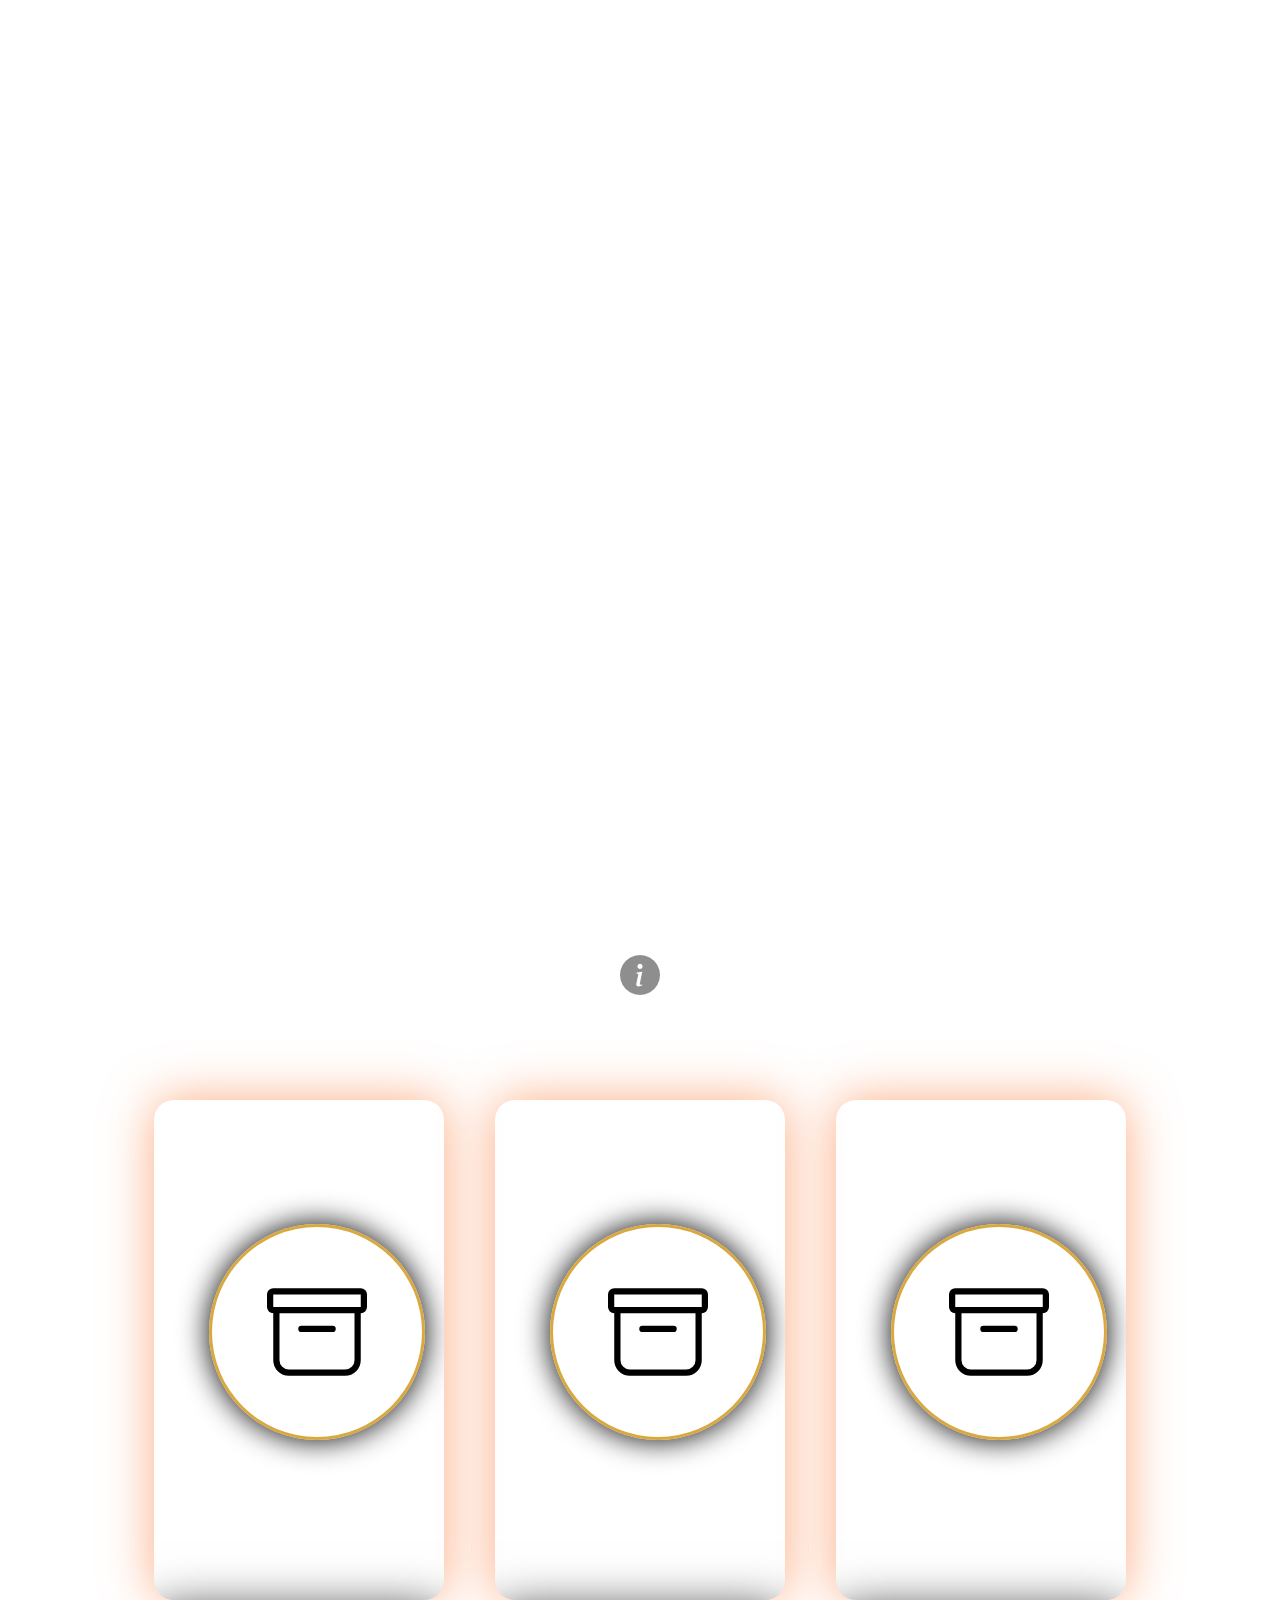
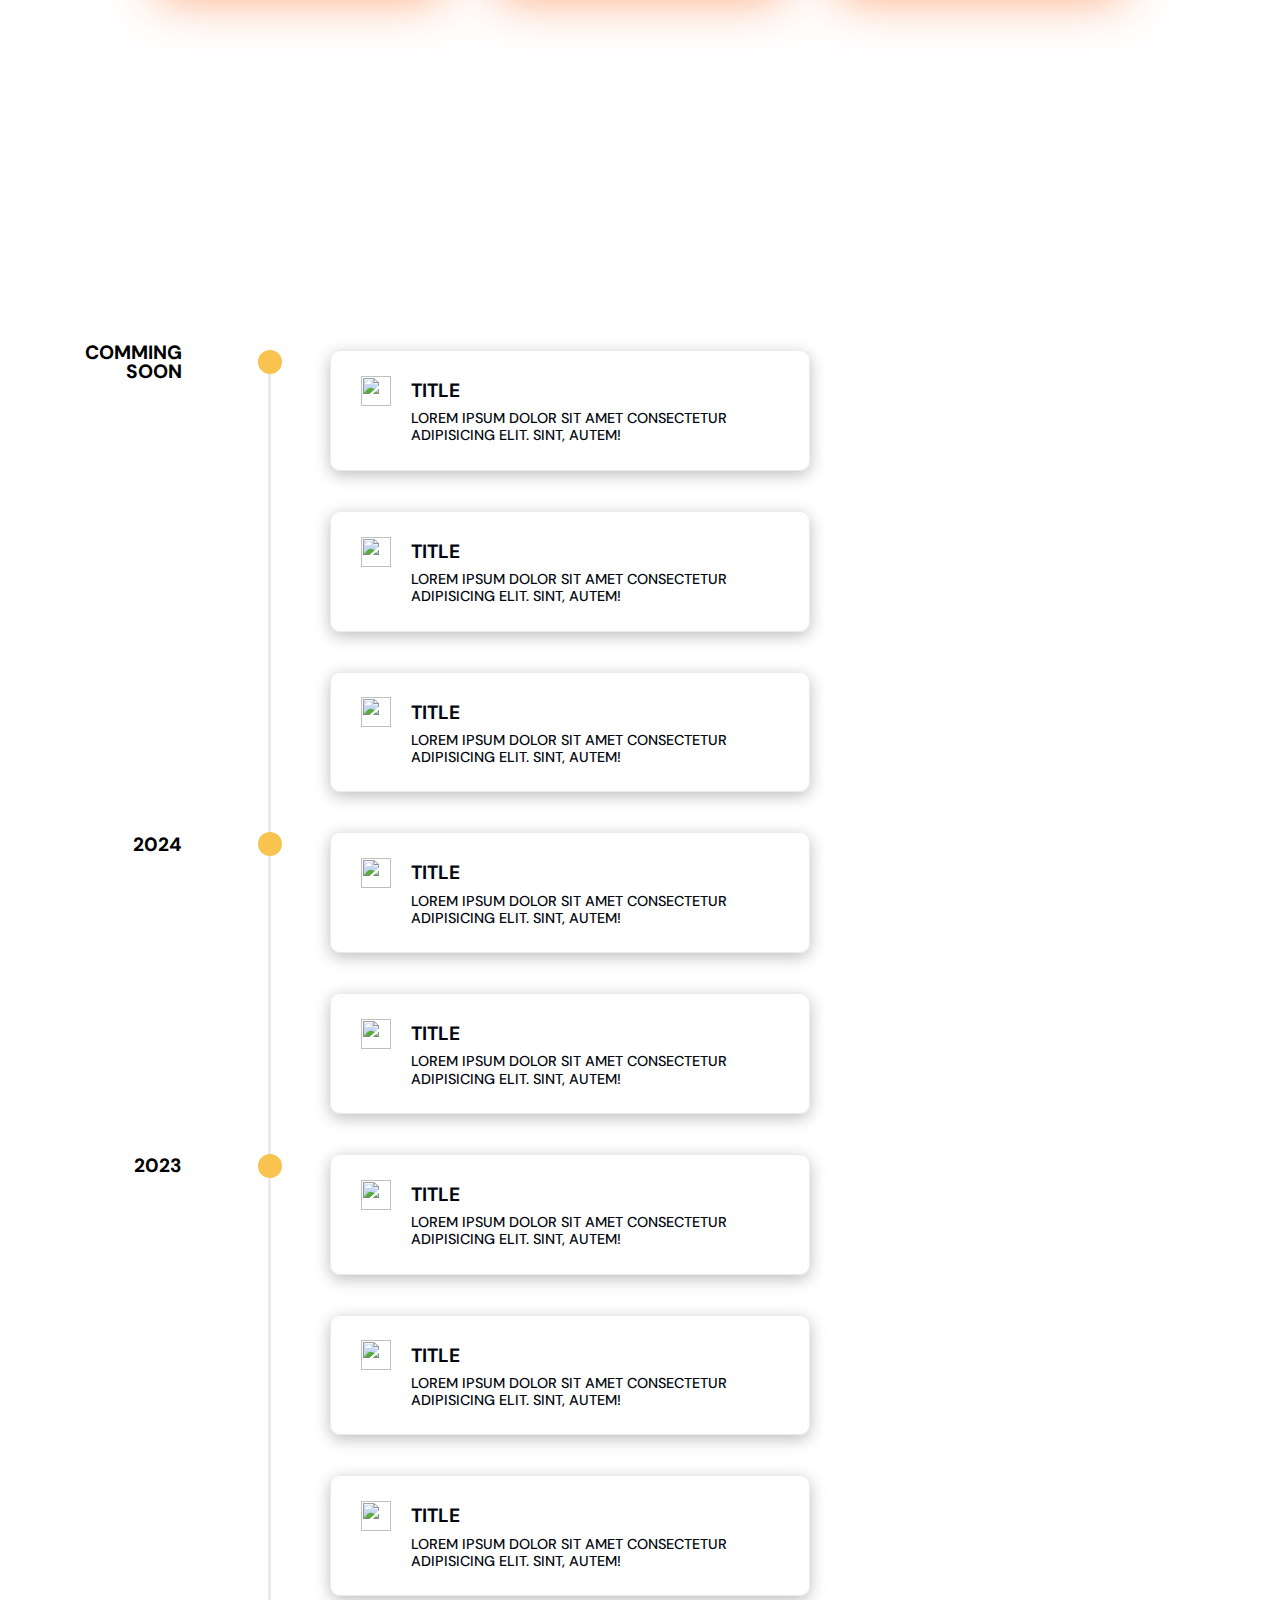
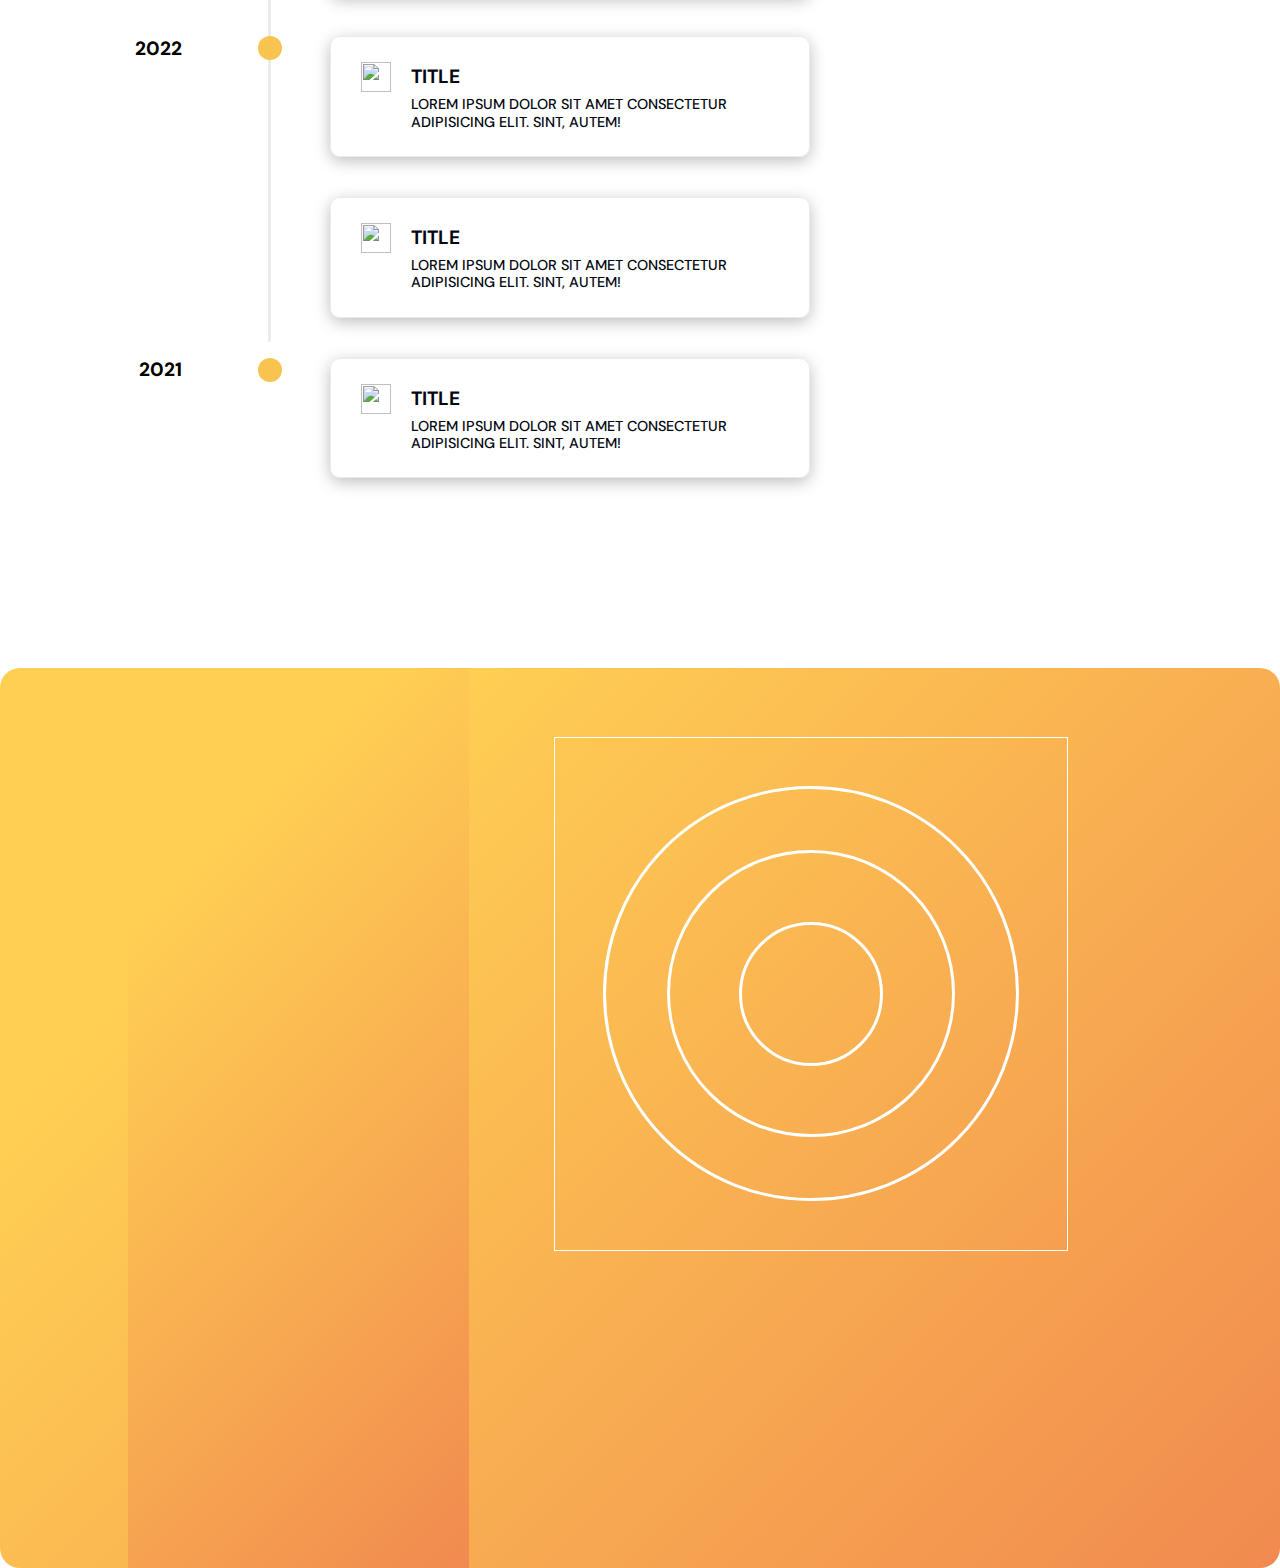
==== commit 9eaaa467: "update" ====
--- a/src/index.html
+++ b/src/index.html
@@ -1,88 +1,386 @@
 <!DOCTYPE html>
 <html lang="en">
-<head>
-    <meta charset="UTF-8">
-    <meta name="viewport" content="width=device-width, initial-scale=1.0">
+  <head>
+    <meta charset="UTF-8" />
+    <meta name="viewport" content="width=device-width, initial-scale=1.0" />
     <title>Quantoloop</title>
-    <link href="https://cdn.jsdelivr.net/npm/bootstrap@5.0.2/dist/css/bootstrap.min.css" rel="stylesheet" integrity="sha384-EVSTQN3/azprG1Anm3QDgpJLIm9Nao0Yz1ztcQTwFspd3yD65VohhpuuCOmLASjC" crossorigin="anonymous">
-    <link rel="stylesheet" href="css/style.css">
-    
-</head>
-<body>
-    
-    <div class="hero_section section" >
-            <div class="video_wrapper">
-                <video class="video_backgroud" src="video/back_video.mp4" autoplay muted loop>    
-                </video>
-                <div class="layout"></div>
-                <img class="main_logo" src="img/output.png" alt="">
-                <h1 class="slogen">Ready for your <br>next step?</h1>
-            </div>
-            
+    <link
+      href="https://cdn.jsdelivr.net/npm/bootstrap@5.0.2/dist/css/bootstrap.min.css"
+      rel="stylesheet"
+      integrity="sha384-EVSTQN3/azprG1Anm3QDgpJLIm9Nao0Yz1ztcQTwFspd3yD65VohhpuuCOmLASjC"
+      crossorigin="anonymous"
+    />
+    <link rel="stylesheet" href="https://cdn.jsdelivr.net/npm/bootstrap-icons@1.11.3/font/bootstrap-icons.min.css">
+    <link rel="stylesheet" href="css/style.css" />
+  </head>
+  <body>
+    <div class="hero_section section">
+      <div class="video_wrapper">
+        <video
+          class="video_background"
+          src="video/back_video.mp4"
+          autoplay
+          muted
+          loop
+        ></video>
+        <div class="layout"></div>
+        <img class="main_logo" src="img/output.png" alt="" />
+        <h1 class="slogen">Ready for your <br />next step?</h1>
+      </div>
     </div>
-    
-        
-        
+
     <div class="cardfield section">
         <div class="card__disc" id="card__disc">
-            <div class="about"><div class="exit__button" id="exit__button">X</div>
-            <p>Lorem, ipsum dolor sit amet consectetur adipisicing elit. Accusamus maxime quos corporis! Laborum, ipsa beatae nam veritatis facere aliquam dolorem magni vitae iste numquam sint tenetur quisquam officiis ab excepturi?
-        Dolor alias numquam asperiores vero reiciendis veritatis. Architecto nobis natus eius quam officiis error molestiae adipisci dicta doloribus quae, temporibus deleniti? Fugit, impedit veniam? Esse eveniet iste nesciunt obcaecati facere?
-        Voluptatibus quod modi maxime esse dolor eius, voluptas nemo quos ipsam at provident corrupti. Qui atque saepe ipsa odit iste omnis pariatur esse! Reiciendis illo voluptate sed. Iure, cumque sint?</p></div>
-            
-        </div>
-        
-            <div class="card">
-                
-                <img class="card__pic" src="img/nasa-NuE8Nu3otjo-unsplash.jpg" alt="">
-                <div class="card__circle">
-                    <svg class="circle__logo" c xmlns="http://www.w3.org/2000/svg" width="16" height="16" fill="currentColor" viewBox="0 0 16 16">
-                        <path d="M0 2a1 1 0 0 1 1-1h14a1 1 0 0 1 1 1v2a1 1 0 0 1-1 1v7.5a2.5 2.5 0 0 1-2.5 2.5h-9A2.5 2.5 0 0 1 1 12.5V5a1 1 0 0 1-1-1zm2 3v7.5A1.5 1.5 0 0 0 3.5 14h9a1.5 1.5 0 0 0 1.5-1.5V5zm13-3H1v2h14zM5 7.5a.5.5 0 0 1 .5-.5h5a.5.5 0 0 1 0 1h-5a.5.5 0 0 1-.5-.5"/>
-                      </svg>
-                </div>
-                <div class="card__bottom">
-                    <div class="more__about" id="more__about">+</div>
-                    <p class="card__text">Lorem ipsum dolor sit amet consectetur adipisicing elit. Voluptate, dolorem iste. Voluptatibus natus laboriosam expedita eo.</p>
-                </div>
-            </div>
-            <div class="card">
-                
-                <img class="card__pic" src="img/nasa-NuE8Nu3otjo-unsplash.jpg" alt="">
-                <div class="card__circle">
-                    <svg class="circle__logo" xmlns="http://www.w3.org/2000/svg" width="16" height="16" fill="currentColor" viewBox="0 0 16 16">
-                        <path fill-rule="evenodd" d="M0 0h1v15h15v1H0zm10 3.5a.5.5 0 0 1 .5-.5h4a.5.5 0 0 1 .5.5v4a.5.5 0 0 1-1 0V4.9l-3.613 4.417a.5.5 0 0 1-.74.037L7.06 6.767l-3.656 5.027a.5.5 0 0 1-.808-.588l4-5.5a.5.5 0 0 1 .758-.06l2.609 2.61L13.445 4H10.5a.5.5 0 0 1-.5-.5"/>
-                      </svg>
-                </div>
-                <div class="card__bottom">
-                    <div class="more__about">+</div>                    
-                    <p class="card__text">Lorem ipsum dolor sit amet consectetur adipisicing elit. Voluptate, dolorem iste. Voluptatibus natus laboriosam expedita eo.</p>
-                </div>
-            </div><div class="card">
-                
-                <img class="card__pic" src="img/nasa-NuE8Nu3otjo-unsplash.jpg" alt="">
-                <div class="card__circle">
-                    <svg class="circle__logo" xmlns="http://www.w3.org/2000/svg" width="16" height="16" fill="currentColor"  viewBox="0 0 16 16">
-                        <path fill-rule="evenodd" d="M10.354 6.146a.5.5 0 0 1 0 .708l-3 3a.5.5 0 0 1-.708 0l-1.5-1.5a.5.5 0 1 1 .708-.708L7 8.793l2.646-2.647a.5.5 0 0 1 .708 0z"/>
-                        <path d="m10.273 2.513-.921-.944.715-.698.622.637.89-.011a2.89 2.89 0 0 1 2.924 2.924l-.01.89.636.622a2.89 2.89 0 0 1 0 4.134l-.637.622.011.89a2.89 2.89 0 0 1-2.924 2.924l-.89-.01-.622.636a2.89 2.89 0 0 1-4.134 0l-.622-.637-.89.011a2.89 2.89 0 0 1-2.924-2.924l.01-.89-.636-.622a2.89 2.89 0 0 1 0-4.134l.637-.622-.011-.89a2.89 2.89 0 0 1 2.924-2.924l.89.01.622-.636a2.89 2.89 0 0 1 4.134 0l-.715.698a1.89 1.89 0 0 0-2.704 0l-.92.944-1.32-.016a1.89 1.89 0 0 0-1.911 1.912l.016 1.318-.944.921a1.89 1.89 0 0 0 0 2.704l.944.92-.016 1.32a1.89 1.89 0 0 0 1.912 1.911l1.318-.016.921.944a1.89 1.89 0 0 0 2.704 0l.92-.944 1.32.016a1.89 1.89 0 0 0 1.911-1.912l-.016-1.318.944-.921a1.89 1.89 0 0 0 0-2.704l-.944-.92.016-1.32a1.89 1.89 0 0 0-1.912-1.911l-1.318.016z"/>
-                      </svg>
-                </div>
-                <div class="card__bottom">
-                    <div class="more__about">+</div> 
-                    <p class="card__text">Lorem ipsum dolor sit amet consectetur adipisicing elit. Voluptate, dolorem iste. Voluptatibus natus laboriosam expedita eo.</p>
-                </div>
-            </div>
-        </div>
-        
-
-
-        
-        <div class="timeline__area">
-            <div class="timeline__container section">
-                <div class="timeline__items">
-                    <div class="timeline__arrow"></div>
-                    <div class="timeline__items__container">
-                        <div class="time__point1 timeline__point">
-                            <img class="point__logo" src="icons/check-lg.svg" alt="">
+          <div class="about">
+            <div class="exit__button" id="exit__button"><i class="bi bi-x" style="font-size: 2em;"></i></div>
+            <p>
+            Lorem, ipsum dolor sit amet consectetur adipisicing elit. Accusamus
+            maxime quos corporis! Laborum, ipsa beatae nam veritatis facere
+            aliquam dolorem magni vitae iste numquam sint tenetur quisquam
+            officiis ab excepturi? Dolor alias numquam asperiores vero
+            reiciendis veritatis. Architecto nobis natus eius quam officiis
+            error molestiae adipisci dicta doloribus quae, temporibus deleniti?
+            Fugit, impedit veniam? Esse eveniet iste nesciunt obcaecati facere?
+            Voluptatibus quod modi maxime esse dolor eius, voluptas nemo quos
+            ipsam at provident corrupti. Qui atque saepe ipsa odit iste omnis
+            pariatur esse! Reiciendis illo voluptate sed. Iure, cumque sint?
+            </p>
+          </div>
+      </div>
+      <div class="card__disc" id="card__disc2">
+        <div class="about">
+          <div class="exit__button" id="exit__button2"><i class="bi bi-x" style="font-size: 2em;"></i></div>
+          <p>
+          Lorem, ipsum dolor sit amet consectetur adipisicing elit. Accusamus
+          maxime quos corporis! Laborum, ipsa beatae nam veritatis facere
+          aliquam dolorem magni vitae iste numquam sint tenetur quisquam
+          <!-- officiis ab excepturi? Dolor alias numquam asperiores vero
+          reiciendis veritatis. Architecto nobis natus eius quam officiis
+          error molestiae adipisci dicta doloribus quae, temporibus deleniti?
+          Fugit, impedit veniam? Esse eveniet iste nesciunt obcaecati facere?
+          Voluptatibus quod modi maxime esse dolor eius, voluptas nemo quos
+          ipsam at provident corrupti. Qui atque saepe ipsa odit iste omnis
+          pariatur esse! Reiciendis illo voluptate sed. Iure, cumque sint? -->
+          </p>
+        </div>
+    </div>
+    <div class="card__disc" id="card__disc3">
+      <div class="about">
+        <div class="exit__button" id="exit__button3"><i class="bi bi-x" style="font-size: 2em;"></i></div>
+        <p>
+        <!-- Lorem, ipsum dolor sit amet consectetur adipisicing elit. Accusamus
+        maxime quos corporis! Laborum, ipsa beatae nam veritatis facere
+        aliquam dolorem magni vitae iste numquam sint tenetur quisquam
+        officiis ab excepturi? Dolor alias numquam asperiores vero
+        reiciendis veritatis. Architecto nobis natus eius quam officiis
+        error molestiae adipisci dicta doloribus quae, temporibus deleniti?
+        Fugit, impedit veniam? Esse eveniet iste nesciunt obcaecati facere?
+        Voluptatibus quod modi maxime esse dolor eius, voluptas nemo quos -->
+        ipsam at provident corrupti. Qui atque saepe ipsa odit iste omnis
+        pariatur esse! Reiciendis illo voluptate sed. Iure, cumque sint?
+        </p>
+      </div>
+  </div>
+
+      <div class="card">
+        <img class="card__pic" src="img/nasa-NuE8Nu3otjo-unsplash.jpg" alt="" />
+        <div class="card__circle">
+          <svg
+            class="circle__logo"
+            c
+            xmlns="http://www.w3.org/2000/svg"
+            width="16"
+            height="16"
+            fill="currentColor"
+            viewBox="0 0 16 16"
+          >
+            <path
+              d="M0 2a1 1 0 0 1 1-1h14a1 1 0 0 1 1 1v2a1 1 0 0 1-1 1v7.5a2.5 2.5 0 0 1-2.5 2.5h-9A2.5 2.5 0 0 1 1 12.5V5a1 1 0 0 1-1-1zm2 3v7.5A1.5 1.5 0 0 0 3.5 14h9a1.5 1.5 0 0 0 1.5-1.5V5zm13-3H1v2h14zM5 7.5a.5.5 0 0 1 .5-.5h5a.5.5 0 0 1 0 1h-5a.5.5 0 0 1-.5-.5"
+            />
+          </svg>
+        </div>
+        <div class="card__bottom">
+          <div class="more__about" id="more__about">+</div>
+          <p class="card__text">
+            Lorem ipsum dolor sit amet consectetur adipisicing elit. Voluptate,
+            dolorem iste. Voluptatibus natus laboriosam expedita eo.
+          </p>
+        </div>
+      </div>
+      <div class="card">
+        <img class="card__pic" src="img/nasa-NuE8Nu3otjo-unsplash.jpg" alt="" />
+        <div class="card__circle">
+          <svg
+            class="circle__logo"
+            c
+            xmlns="http://www.w3.org/2000/svg"
+            width="16"
+            height="16"
+            fill="currentColor"
+            viewBox="0 0 16 16"
+          >
+            <path
+              d="M0 2a1 1 0 0 1 1-1h14a1 1 0 0 1 1 1v2a1 1 0 0 1-1 1v7.5a2.5 2.5 0 0 1-2.5 2.5h-9A2.5 2.5 0 0 1 1 12.5V5a1 1 0 0 1-1-1zm2 3v7.5A1.5 1.5 0 0 0 3.5 14h9a1.5 1.5 0 0 0 1.5-1.5V5zm13-3H1v2h14zM5 7.5a.5.5 0 0 1 .5-.5h5a.5.5 0 0 1 0 1h-5a.5.5 0 0 1-.5-.5"
+            />
+          </svg>
+        </div>
+        <div class="card__bottom">
+          <div class="more__about" id="more__about2">+</div>
+          <p class="card__text">
+            Lorem ipsum dolor sit amet consectetur adipisicing elit. Voluptate,
+            dolorem iste. Voluptatibus natus laboriosam expedita eo.
+          </p>
+        </div>
+      </div>
+      <div class="card">
+        <img class="card__pic" src="img/nasa-NuE8Nu3otjo-unsplash.jpg" alt="" />
+        <div class="card__circle">
+          <svg
+            class="circle__logo"
+            c
+            xmlns="http://www.w3.org/2000/svg"
+            width="16"
+            height="16"
+            fill="currentColor"
+            viewBox="0 0 16 16"
+          >
+            <path
+              d="M0 2a1 1 0 0 1 1-1h14a1 1 0 0 1 1 1v2a1 1 0 0 1-1 1v7.5a2.5 2.5 0 0 1-2.5 2.5h-9A2.5 2.5 0 0 1 1 12.5V5a1 1 0 0 1-1-1zm2 3v7.5A1.5 1.5 0 0 0 3.5 14h9a1.5 1.5 0 0 0 1.5-1.5V5zm13-3H1v2h14zM5 7.5a.5.5 0 0 1 .5-.5h5a.5.5 0 0 1 0 1h-5a.5.5 0 0 1-.5-.5"
+            />
+          </svg>
+        </div>
+        <div class="card__bottom">
+          <div class="more__about" id="more__about3">+</div>
+          <p class="card__text">
+            Lorem ipsum dolor sit amet consectetur adipisicing elit. Voluptate,
+            dolorem iste. Voluptatibus natus laboriosam expedita eo.
+          </p>
+        </div>
+      </div>
+    </div>
+
+    <div class="timeline__area">
+      <div class="timeline__container section">
+        <div class="timeline__items">
+          <div class="timeline__arrow"></div>
+          <div class="timeline__items__container">
+            <div class="time__point1 timeline__point">
+              <img class="point__logo" src="icons/check-lg.svg" alt="" />
+            </div>
+            <div class="timeline__item">
+              <img
+                class="timeline__item__logo"
+                src="icons/check-circle.svg"
+                alt=""
+              />
+
+              <div>
+                <h3 class="timeline__item__h">Title</h3>
+                <p class="timeline__item__p">
+                  Lorem ipsum dolor sit amet consectetur adipisicing elit. Sint,
+                  autem!
+                </p>
+              </div>
+            </div>
+            <div class="timeline__item">
+              <img
+                class="timeline__item__logo"
+                src="icons/check-circle.svg"
+                alt=""
+              />
+
+              <div>
+                <h3 class="timeline__item__h">Title</h3>
+                <p class="timeline__item__p">
+                  Lorem ipsum dolor sit amet consectetur adipisicing elit. Sint,
+                  autem!
+                </p>
+              </div>
+            </div>
+            <div class="timeline__item">
+              <img
+                class="timeline__item__logo"
+                src="icons/check-circle.svg"
+                alt=""
+              />
+
+              <div>
+                <h3 class="timeline__item__h">Title</h3>
+                <p class="timeline__item__p">
+                  Lorem ipsum dolor sit amet consectetur adipisicing elit. Sint,
+                  autem!
+                </p>
+              </div>
+            </div>
+          </div>
+          <div class="timeline__items__container">
+            <div class="time__point2 timeline__point">
+              <img class="point__logo" src="icons/check-lg.svg" alt="" />
+            </div>
+            <div class="timeline__item">
+              <img
+                class="timeline__item__logo"
+                src="icons/check-circle.svg"
+                alt=""
+              />
+
+              <div>
+                <h3 class="timeline__item__h">Title</h3>
+                <p class="timeline__item__p">
+                  Lorem ipsum dolor sit amet consectetur adipisicing elit. Sint,
+                  autem!
+                </p>
+              </div>
+            </div>
+            <div class="timeline__item">
+              <img
+                class="timeline__item__logo"
+                src="icons/check-circle.svg"
+                alt=""
+              />
+
+              <div>
+                <h3 class="timeline__item__h">Title</h3>
+                <p class="timeline__item__p">
+                  Lorem ipsum dolor sit amet consectetur adipisicing elit. Sint,
+                  autem!
+                </p>
+              </div>
+            </div>
+            <!-- <div class="timeline__item">
+                            <img class="timeline__item__logo" src="icons/check-circle.svg" alt="">
+                            
+                            <div>
+                                <h3 class="timeline__item__h">Title</h3>
+                                <p class="timeline__item__p">Lorem ipsum dolor sit amet consectetur adipisicing elit. Sint, autem!</p>
+                            </div>
+                        
+                        
+                        </div> -->
+          </div>
+          <div class="timeline__items__container">
+            <div class="time__point3 timeline__point">
+              <img class="point__logo" src="icons/check-lg.svg" alt="" />
+            </div>
+            <div class="timeline__item">
+              <img
+                class="timeline__item__logo"
+                src="icons/check-circle.svg"
+                alt=""
+              />
+
+              <div>
+                <h3 class="timeline__item__h">Title</h3>
+                <p class="timeline__item__p">
+                  Lorem ipsum dolor sit amet consectetur adipisicing elit. Sint,
+                  autem!
+                </p>
+              </div>
+            </div>
+            <div class="timeline__item">
+              <img
+                class="timeline__item__logo"
+                src="icons/check-circle.svg"
+                alt=""
+              />
+
+              <div>
+                <h3 class="timeline__item__h">Title</h3>
+                <p class="timeline__item__p">
+                  Lorem ipsum dolor sit amet consectetur adipisicing elit. Sint,
+                  autem!
+                </p>
+              </div>
+            </div>
+            <div class="timeline__item">
+              <img
+                class="timeline__item__logo"
+                src="icons/check-circle.svg"
+                alt=""
+              />
+
+              <div>
+                <h3 class="timeline__item__h">Title</h3>
+                <p class="timeline__item__p">
+                  Lorem ipsum dolor sit amet consectetur adipisicing elit. Sint,
+                  autem!
+                </p>
+              </div>
+            </div>
+          </div>
+          <div class="timeline__items__container">
+            <div class="time__point4 timeline__point">
+              <img class="point__logo" src="icons/check-lg.svg" alt="" />
+            </div>
+            <div class="timeline__item">
+              <img
+                class="timeline__item__logo"
+                src="icons/check-circle.svg"
+                alt=""
+              />
+
+              <div>
+                <h3 class="timeline__item__h">Title</h3>
+                <p class="timeline__item__p">
+                  Lorem ipsum dolor sit amet consectetur adipisicing elit. Sint,
+                  autem!
+                </p>
+              </div>
+            </div>
+            <div class="timeline__item">
+              <img
+                class="timeline__item__logo"
+                src="icons/check-circle.svg"
+                alt=""
+              />
+
+              <div>
+                <h3 class="timeline__item__h">Title</h3>
+                <p class="timeline__item__p">
+                  Lorem ipsum dolor sit amet consectetur adipisicing elit. Sint,
+                  autem!
+                </p>
+              </div>
+            </div>
+            <!-- <div class="timeline__item">
+                            <img class="timeline__item__logo" src="icons/check-circle.svg" alt="">
+                            
+                            <div>
+                                <h3 class="timeline__item__h">Title</h3>
+                                <p class="timeline__item__p">Lorem ipsum dolor sit amet consectetur adipisicing elit. Sint, autem!</p>
+                            </div>
+                        
+                        
+                        </div> -->
+          </div>
+          <div class="timeline__items__container">
+            <div class="time__point5 timeline__point">
+              <img class="point__logo" src="icons/check-lg.svg" alt="" />
+            </div>
+            <div class="timeline__item">
+              <img
+                class="timeline__item__logo"
+                src="icons/check-circle.svg"
+                alt=""
+              />
+
+              <div>
+                <h3 class="timeline__item__h">Title</h3>
+                <p class="timeline__item__p">
+                  Lorem ipsum dolor sit amet consectetur adipisicing elit. Sint,
+                  autem!
+                </p>
+              </div>
+            </div>
+            <!-- <div class="timeline__item">
+                            <img class="timeline__item__logo" src="icons/check-circle.svg" alt="">
+                            
+                            <div>
+                                <h3 class="timeline__item__h">Title</h3>
+                                <p class="timeline__item__p">Lorem ipsum dolor sit amet consectetur adipisicing elit. Sint, autem!</p>
+                            </div>
+                        
+                        
                         </div>
                         <div class="timeline__item">
                             <img class="timeline__item__logo" src="icons/check-circle.svg" alt="">
@@ -91,238 +389,153 @@
                                 <h3 class="timeline__item__h">Title</h3>
                                 <p class="timeline__item__p">Lorem ipsum dolor sit amet consectetur adipisicing elit. Sint, autem!</p>
                             </div>
-                            
-                        </div>
-                        <div class="timeline__item">
-                            <img class="timeline__item__logo" src="icons/check-circle.svg" alt="">
-                            
-                            <div>
-                                <h3 class="timeline__item__h">Title</h3>
-                                <p class="timeline__item__p">Lorem ipsum dolor sit amet consectetur adipisicing elit. Sint, autem!</p>
-                            </div>
-                        
-                        
-                        </div>
-                        <div class="timeline__item">
-                            <img class="timeline__item__logo" src="icons/check-circle.svg" alt="">
-                            
-                            <div>
-                                <h3 class="timeline__item__h">Title</h3>
-                                <p class="timeline__item__p">Lorem ipsum dolor sit amet consectetur adipisicing elit. Sint, autem!</p>
-                            </div>
-                        
-                        
-                        </div>
-                    </div>
-                    <div class="timeline__items__container">
-                    
-                        <div class="time__point2 timeline__point">
-                            <img class="point__logo" src="icons/check-lg.svg" alt="">
-                        </div>
-                        <div class="timeline__item">
-                            <img class="timeline__item__logo" src="icons/check-circle.svg" alt="">
-                            
-                            <div>
-                                <h3 class="timeline__item__h">Title</h3>
-                                <p class="timeline__item__p">Lorem ipsum dolor sit amet consectetur adipisicing elit. Sint, autem!</p>
-                            </div>
-                            
-                        </div>
-                        <div class="timeline__item">
-                            <img class="timeline__item__logo" src="icons/check-circle.svg" alt="">
-                            
-                            <div>
-                                <h3 class="timeline__item__h">Title</h3>
-                                <p class="timeline__item__p">Lorem ipsum dolor sit amet consectetur adipisicing elit. Sint, autem!</p>
-                            </div>
-                        
-                        
-                        </div>
-                        <!-- <div class="timeline__item">
-                            <img class="timeline__item__logo" src="icons/check-circle.svg" alt="">
-                            
-                            <div>
-                                <h3 class="timeline__item__h">Title</h3>
-                                <p class="timeline__item__p">Lorem ipsum dolor sit amet consectetur adipisicing elit. Sint, autem!</p>
-                            </div>
                         
                         
                         </div> -->
-                    </div>
-                    <div class="timeline__items__container">
-                        <div class="time__point3 timeline__point">
-                            <img class="point__logo" src="icons/check-lg.svg" alt="">
-                        </div>
-                        <div class="timeline__item">
-                            <img class="timeline__item__logo" src="icons/check-circle.svg" alt="">
-                            
-                            <div>
-                                <h3 class="timeline__item__h">Title</h3>
-                                <p class="timeline__item__p">Lorem ipsum dolor sit amet consectetur adipisicing elit. Sint, autem!</p>
-                            </div>
-                            
-                        </div>
-                        <div class="timeline__item">
-                            <img class="timeline__item__logo" src="icons/check-circle.svg" alt="">
-                            
-                            <div>
-                                <h3 class="timeline__item__h">Title</h3>
-                                <p class="timeline__item__p">Lorem ipsum dolor sit amet consectetur adipisicing elit. Sint, autem!</p>
-                            </div>
-                        
-                        
-                        </div>
-                        <div class="timeline__item">
-                            <img class="timeline__item__logo" src="icons/check-circle.svg" alt="">
-                            
-                            <div>
-                                <h3 class="timeline__item__h">Title</h3>
-                                <p class="timeline__item__p">Lorem ipsum dolor sit amet consectetur adipisicing elit. Sint, autem!</p>
-                            </div>
-                        
-                        
-                        </div>
-                    </div>
-                    <div class="timeline__items__container">
-                        <div class="time__point4 timeline__point">
-                            <img class="point__logo" src="icons/check-lg.svg" alt="">
-                        </div>
-                        <div class="timeline__item">
-                            <img class="timeline__item__logo" src="icons/check-circle.svg" alt="">
-                            
-                            <div>
-                                <h3 class="timeline__item__h">Title</h3>
-                                <p class="timeline__item__p">Lorem ipsum dolor sit amet consectetur adipisicing elit. Sint, autem!</p>
-                            </div>
-                            
-                        </div>
-                        <div class="timeline__item">
-                            <img class="timeline__item__logo" src="icons/check-circle.svg" alt="">
-                            
-                            <div>
-                                <h3 class="timeline__item__h">Title</h3>
-                                <p class="timeline__item__p">Lorem ipsum dolor sit amet consectetur adipisicing elit. Sint, autem!</p>
-                            </div>
-                        
-                        
-                        </div>
-                        <!-- <div class="timeline__item">
-                            <img class="timeline__item__logo" src="icons/check-circle.svg" alt="">
-                            
-                            <div>
-                                <h3 class="timeline__item__h">Title</h3>
-                                <p class="timeline__item__p">Lorem ipsum dolor sit amet consectetur adipisicing elit. Sint, autem!</p>
-                            </div>
-                        
-                        
-                        </div> -->
-                    </div>
-                    <div class="timeline__items__container">
-                        <div class="time__point5 timeline__point">
-                            <img class="point__logo" src="icons/check-lg.svg" alt="">
-                        </div>
-                        <div class="timeline__item">
-                            <img class="timeline__item__logo" src="icons/check-circle.svg" alt="">
-                            
-                            <div>
-                                <h3 class="timeline__item__h">Title</h3>
-                                <p class="timeline__item__p">Lorem ipsum dolor sit amet consectetur adipisicing elit. Sint, autem!</p>
-                            </div>
-                            
-                        </div>
-                        <!-- <div class="timeline__item">
-                            <img class="timeline__item__logo" src="icons/check-circle.svg" alt="">
-                            
-                            <div>
-                                <h3 class="timeline__item__h">Title</h3>
-                                <p class="timeline__item__p">Lorem ipsum dolor sit amet consectetur adipisicing elit. Sint, autem!</p>
-                            </div>
-                        
-                        
-                        </div>
-                        <div class="timeline__item">
-                            <img class="timeline__item__logo" src="icons/check-circle.svg" alt="">
-                            
-                            <div>
-                                <h3 class="timeline__item__h">Title</h3>
-                                <p class="timeline__item__p">Lorem ipsum dolor sit amet consectetur adipisicing elit. Sint, autem!</p>
-                            </div>
-                        
-                        
-                        </div> -->
-                    </div>
-                </div>
-            </div>
+          </div>
+        </div>
+      </div>
+      <div class="timeline__info" id="timeline__info">
+        <i class="bi bi-info-circle-fill"></i>
+      </div>
+    </div>
+
+    <div class="radar__area container-fluid section">
+      <div class="section">
+        <div class="radar__area__left">
+          
+        </div>
+        <div class="radar__area__right">
+          <div class="radar">
+            <img class="radar__sweep" src="img/radar-sweep.png" alt="" />
+            <div class="circle__l"></div>
+            <div class="circle__m"></div>
+            <div class="circle__s"></div>
             
-            
-            
-            
-            
-        </div>
-        
-
-        <div class="radar__area container-fluid">
-            <div class="section">
-                <div class="radar__area__left">
-
-                </div>
-                <div class="radar__area__right">
-                    <div class="radar">
-                        <img class="radar__sweep" src="img/radar-sweep.png" alt="">
-                        <div class="circle__l"></div>
-                        <div class="circle__m"></div>
-                        <div class="circle__s"></div>      
-                    </div>
-                </div>
-            </div>
-            
-            
-                
-            
-        </div>
-
-
-          
-    
-    
-<!-- <script src="https://cdn.jsdelivr.net/npm/bootstrap@5.0.2/dist/js/bootstrap.bundle.min.js" integrity="sha384-MrcW6ZMFYlzcLA8Nl+NtUVF0sA7MsXsP1UyJoMp4YLEuNSfAP+JcXn/tWtIaxVXM" crossorigin="anonymous"></script>  -->
-<script>
-    const more__about = document.getElementById('more__about');
-    const card__disc = document.getElementById('card__disc');
-    const exit__button = document.getElementById('exit__button');
-    more__about.addEventListener('click', () => {
-        card__disc.style.visibility = 'visible';
-    })
-    exit__button.addEventListener('click', () => {
-        card__disc.style.visibility = 'hidden';
-    })  
-
-
-  </script>
-  <script>
-    const sections = document.querySelectorAll('.section');
-
-    const options = {
-      root: null,
-      rootMargin: '0px',
-      threshold: 0.8 // Порог появления на экране
-    };
-
-    const observer = new IntersectionObserver(entries => {
-      entries.forEach(entry => {
-        if (entry.isIntersecting) {
-          entry.target.classList.add('transform');
+          </div>
+        </div>
+      </div>
+    </div>
+
+    <!-- <script src="https://cdn.jsdelivr.net/npm/bootstrap@5.0.2/dist/js/bootstrap.bundle.min.js" integrity="sha384-MrcW6ZMFYlzcLA8Nl+NtUVF0sA7MsXsP1UyJoMp4YLEuNSfAP+JcXn/tWtIaxVXM" crossorigin="anonymous"></script>  -->
+    <script>
+      const moreAbout = document.querySelectorAll("#more__about");
+      const discription = document.querySelectorAll("#card__disc");
+      const exit = document.querySelectorAll("#exit__button");
+    
+      moreAbout.forEach((element) => {
+        element.addEventListener("click", () => {
+          discription.forEach((element) => {
+            element.classList.toggle("show");
+          });
+          // Добавляем класс блокировки прокрутки к body
+          document.body.classList.add("scroll-lock");
+        });
+      });
+    
+      exit.forEach((element) => {
+        element.addEventListener("click", () => {
+          discription.forEach((element) => {
+            element.classList.toggle("show");
+          });
+          // Убираем класс блокировки прокрутки у body
+          document.body.classList.remove("scroll-lock");
+        });
+      });
+    </script>
+    <script>
+      const moreAbout2 = document.querySelectorAll("#more__about2");
+      const discription2 = document.querySelectorAll("#card__disc2");
+      const exit2 = document.querySelectorAll("#exit__button2");
+    
+      moreAbout2.forEach((element) => {
+        element.addEventListener("click", () => {
+          discription2.forEach((element) => {
+            element.classList.toggle("show");
+          });
+          // Добавляем класс блокировки прокрутки к body
+          document.body.classList.add("scroll-lock");
+        });
+      });
+    
+      exit2.forEach((element) => {
+        element.addEventListener("click", () => {
+          discription2.forEach((element) => {
+            element.classList.toggle("show");
+          });
+          // Убираем класс блокировки прокрутки у body
+          document.body.classList.remove("scroll-lock");
+        });
+      });
+    </script>
+    <script>
+      const moreAbout3 = document.querySelectorAll("#more__about3");
+      const discription3 = document.querySelectorAll("#card__disc3");
+      const exit3 = document.querySelectorAll("#exit__button3");
+    
+      moreAbout3.forEach((element) => {
+        element.addEventListener("click", () => {
+          discription3.forEach((element) => {
+            element.classList.toggle("show");
+          });
+          // Добавляем класс блокировки прокрутки к body
+          document.body.classList.add("scroll-lock");
+        });
+      });
+    
+      exit3.forEach((element) => {
+        element.addEventListener("click", () => {
+          discription3.forEach((element) => {
+            element.classList.toggle("show");
+          });
+          // Убираем класс блокировки прокрутки у body
+          document.body.classList.remove("scroll-lock");
+        });
+      });
+    </script>
+    <script>
+      var element = document.getElementById("timeline__info");
+      var scrollStart = 1500; // Начало диапазона
+      var scrollEnd = 2250; // Конец диапазона
+
+      window.onscroll = function() {scrollFunction()};
+
+      function scrollFunction() {
+      var currentScroll = window.pageYOffset || document.documentElement.scrollTop;
+
+        if (currentScroll > scrollStart && currentScroll < scrollEnd) {
+    // Если скролл находится в диапазоне, показываем элемент
+          element.style.bottom = "20px"; // Позиция появления элемента
         } else {
-          entry.target.classList.remove('transform');
+    // Если скролл вне диапазона, скрываем элемент
+          element.style.bottom = "-100px"; // Скрываем элемент
         }
-      });
-    }, options);
-
-    sections.forEach(section => {
-      observer.observe(section);
-    });
-  </script>
-  
-
-</body>
+}
+    </script>
+    
+    <script>
+      const sections = document.querySelectorAll(".section");
+
+      const options = {
+        root: null,
+        rootMargin: "0px",
+        threshold: 0.8, // Порог появления на экране
+      };
+
+      const observer = new IntersectionObserver((entries) => {
+        entries.forEach((entry) => {
+          if (entry.isIntersecting) {
+            entry.target.classList.add("transform");
+          } else {
+            entry.target.classList.remove("transform");
+          }
+        });
+      }, options);
+
+      sections.forEach((section) => {
+        observer.observe(section);
+      });
+    </script>
+    
+  </body>
 </html>
--- a/src/css/style.css
+++ b/src/css/style.css
@@ -404,6 +404,7 @@
   width: 80%;
   transition: all 1.5s ease 0s;
   margin: 0 auto;
+  border-radius: 20px;
 }
 
 .section.transform {
@@ -411,6 +412,11 @@
   width: 100%;
   margin: 0 auto;
   transition: all 1s ease 0s;
+  border-radius: 0px;
+}
+
+.hero_section {
+  overflow: hidden;
 }
 
 .video_wrapper {
@@ -426,7 +432,7 @@
   flex-wrap: wrap;
 }
 
-.video_backgroud {
+.video_background {
   height: 100vh;
   width: 100vw;
   position: absolute;
@@ -530,10 +536,14 @@
   }
 }
 
+.scroll-lock {
+  overflow: hidden;
+}
+
 .card {
   max-width: 500px;
   height: 500px;
-  border-radius: 45px;
+  border-radius: 20px;
   overflow: hidden;
   box-shadow: 0 0 50px rgba(251, 138, 79, 0.7);
   -webkit-box-shadow: 0 0 50px rgba(251, 138, 79, 0.7);
@@ -625,10 +635,6 @@
 
 .exit__button {
   position: absolute;
-  width: 25px;
-  height: 25px;
-  border-radius: 50%;
-  background-color: rgba(157, 153, 153, 0.63);
   left: 1%;
   top: 3%;
   z-index: 2;
@@ -685,18 +691,38 @@
 
 .timeline__area {
   width: 100%;
-  min-height: 100vh;
+  height: auto;
   position: relative;
   background-color: white;
   display: flex;
   align-items: center;
   justify-content: center;
   margin: 0 auto;
+  padding: 100px 40px;
+}
+
+#timeline__info {
+  position: fixed;
+  bottom: -100px;
+  left: 0;
+  right: 0;
+  margin: 0 auto;
+  width: 50px;
+  height: 50px;
+  border-radius: 50%;
+  color: #38393991;
+  cursor: pointer;
+  z-index: 1000;
+  transition: all 0.5s ease;
+  font-size: 2.5em;
+  display: flex;
+  justify-content: center;
+  align-items: center;
 }
 
 .timeline__arrow {
   width: 3px;
-  height: 98%;
+  height: 90%;
   background: #ebebeb;
   border-radius: 10px;
   position: absolute;
@@ -928,11 +954,12 @@
 
 @media screen and (max-width: 992px) {
   .radar__area {
-    flex-direction: column-reverse;
+    flex-direction: row;
     align-items: center;
   }
   .radar__area__left {
     width: 100%;
+    height: 100%;
   }
   .radar__area__right {
     width: 100%;
@@ -945,7 +972,7 @@
 
 .radar__area__left {
   min-width: 33.33%;
-  height: 1083px;
+  height: 100vh;
   float: left;
   position: relative;
   background-image: linear-gradient(315deg, #f18a4f 0%, #ffcf53 79%);
@@ -962,8 +989,8 @@
 }
 
 .radar {
-  min-height: 40vw;
-  min-width: 40vw;
+  height: 40vw;
+  width: 40vw;
   border: 1px solid white;
   position: relative;
   display: flex;
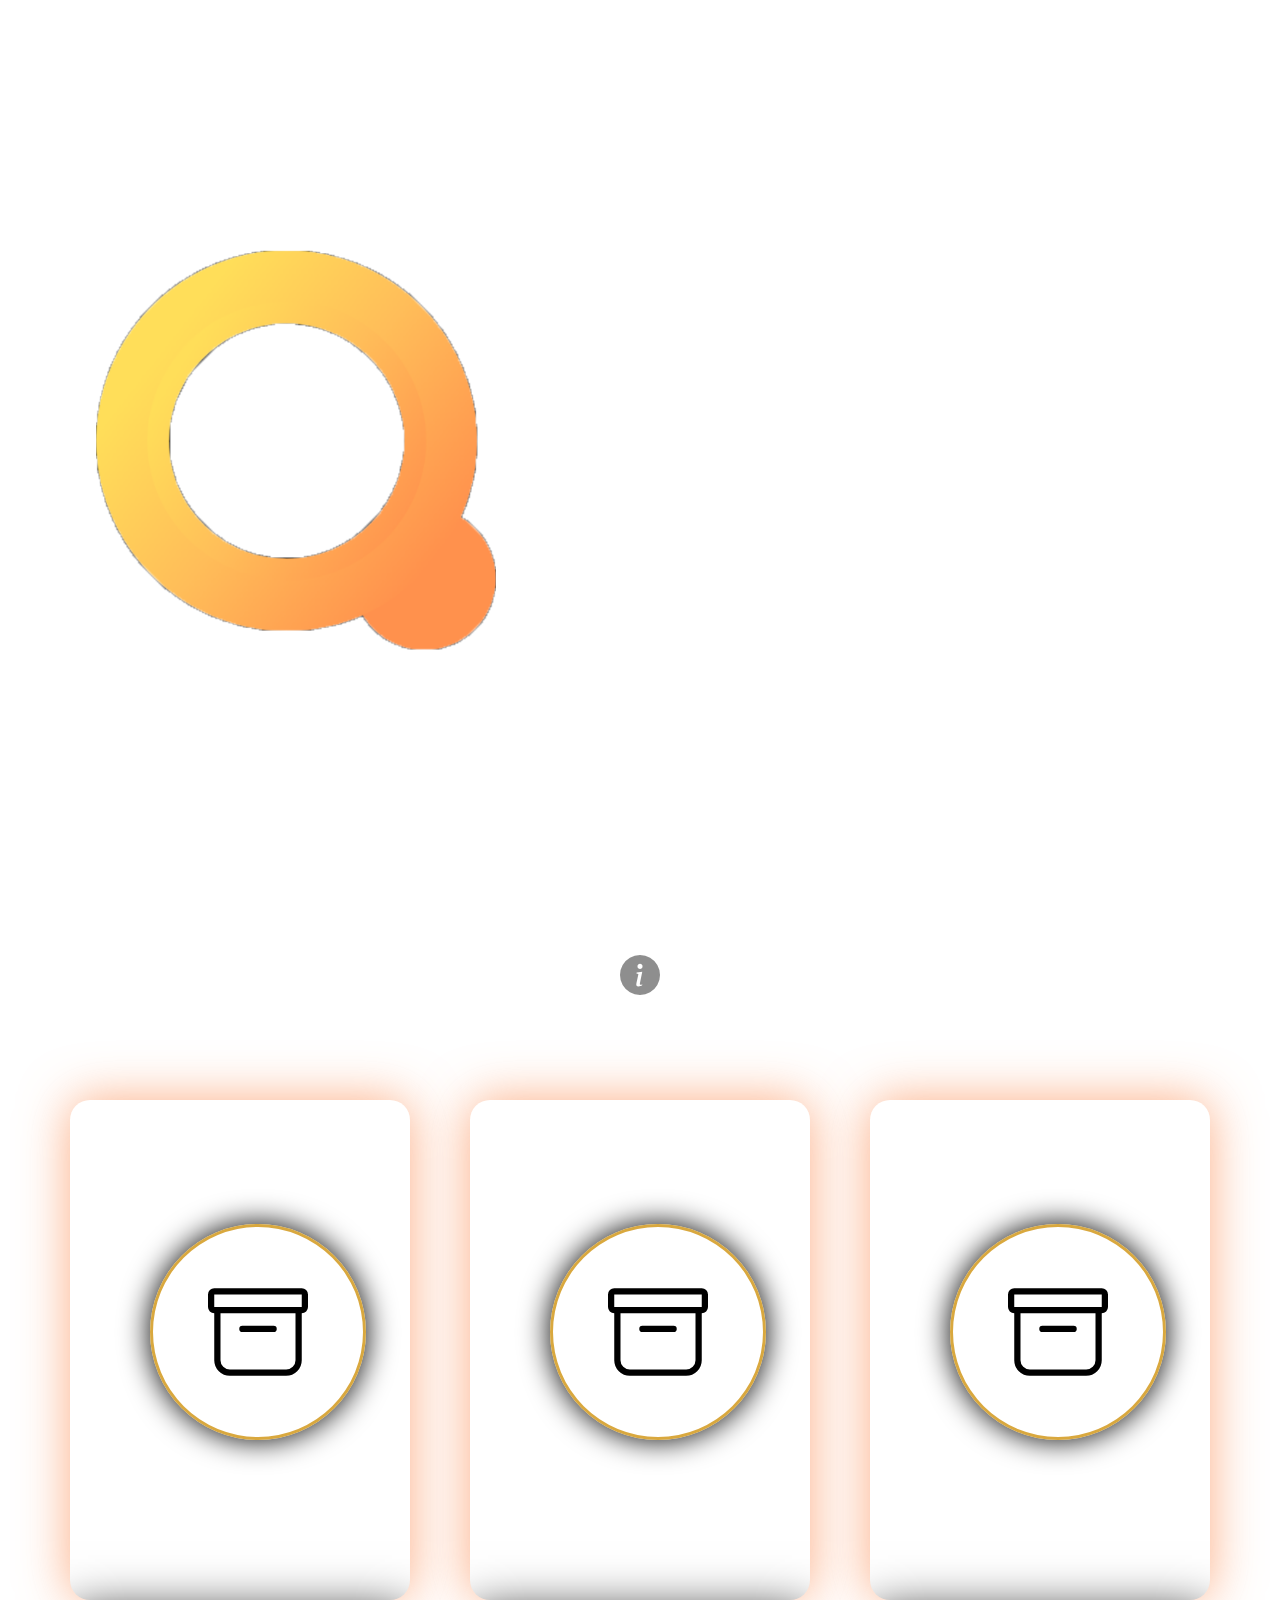
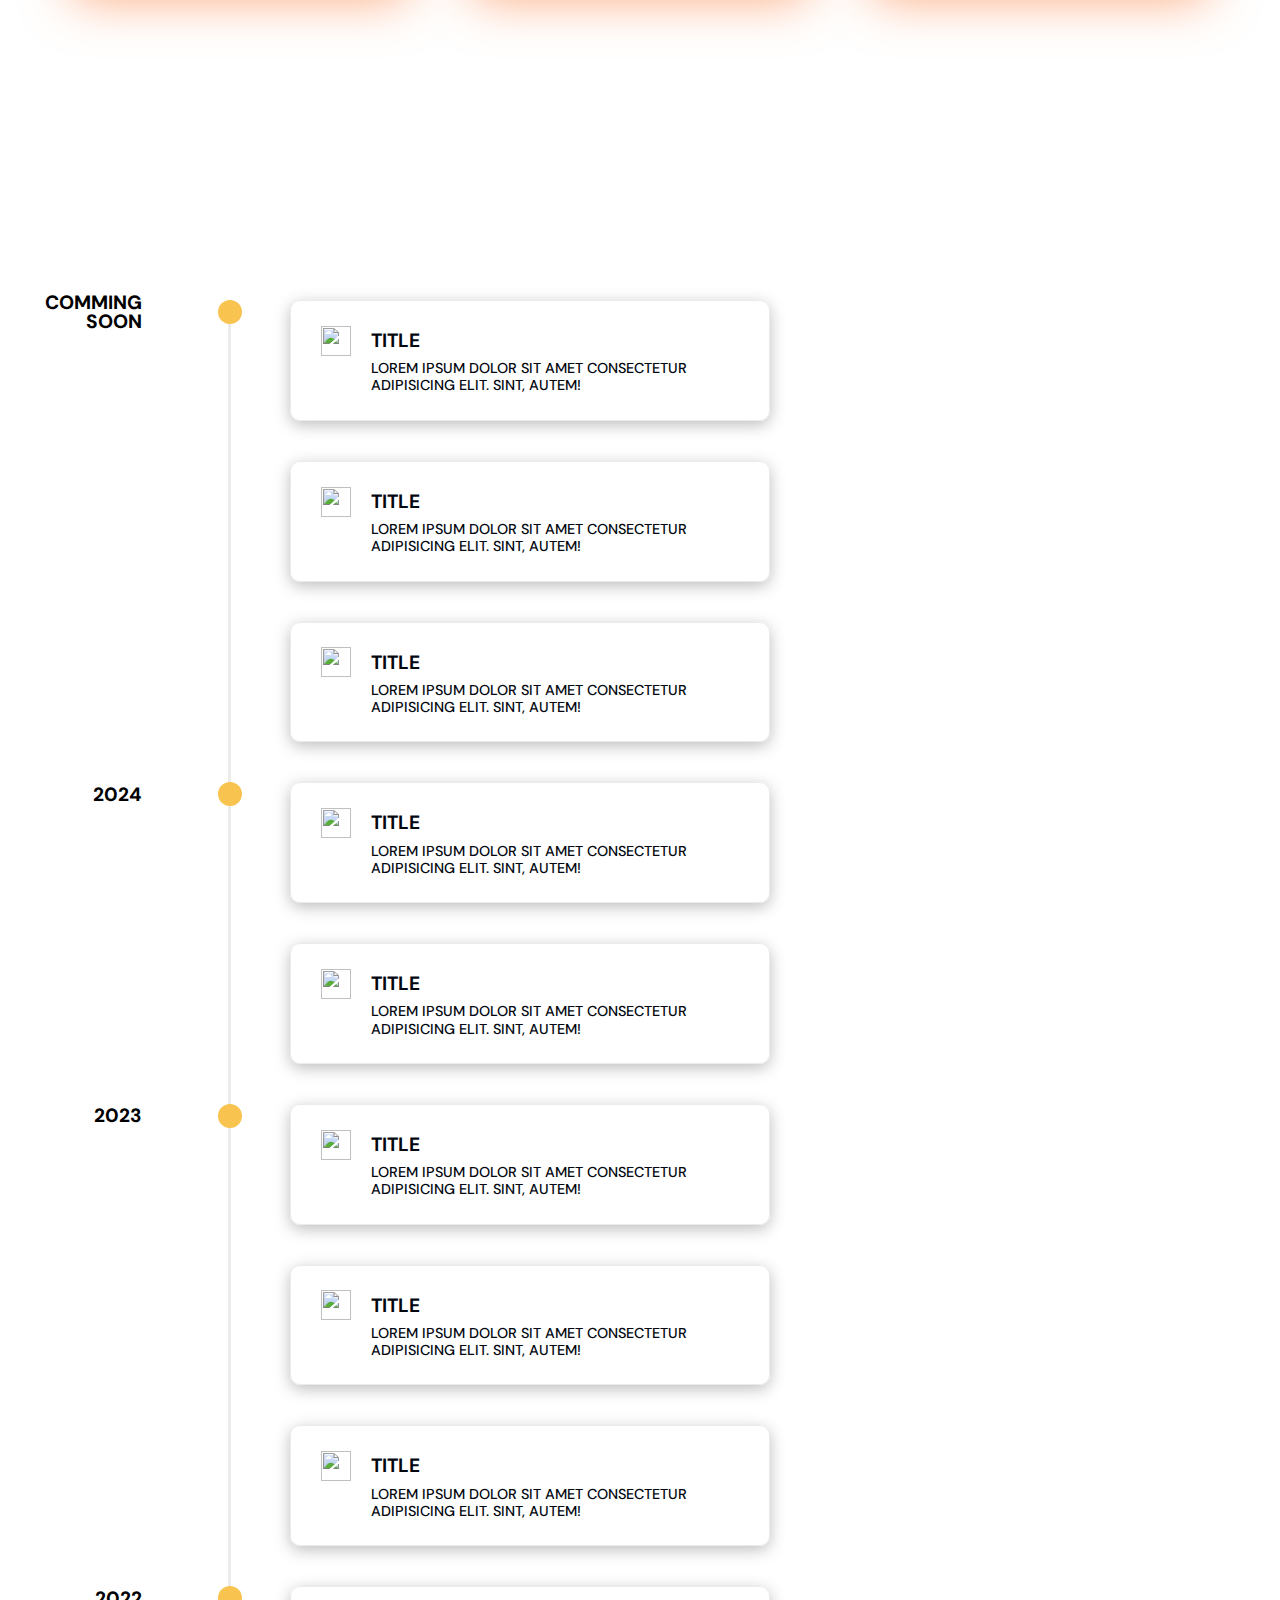
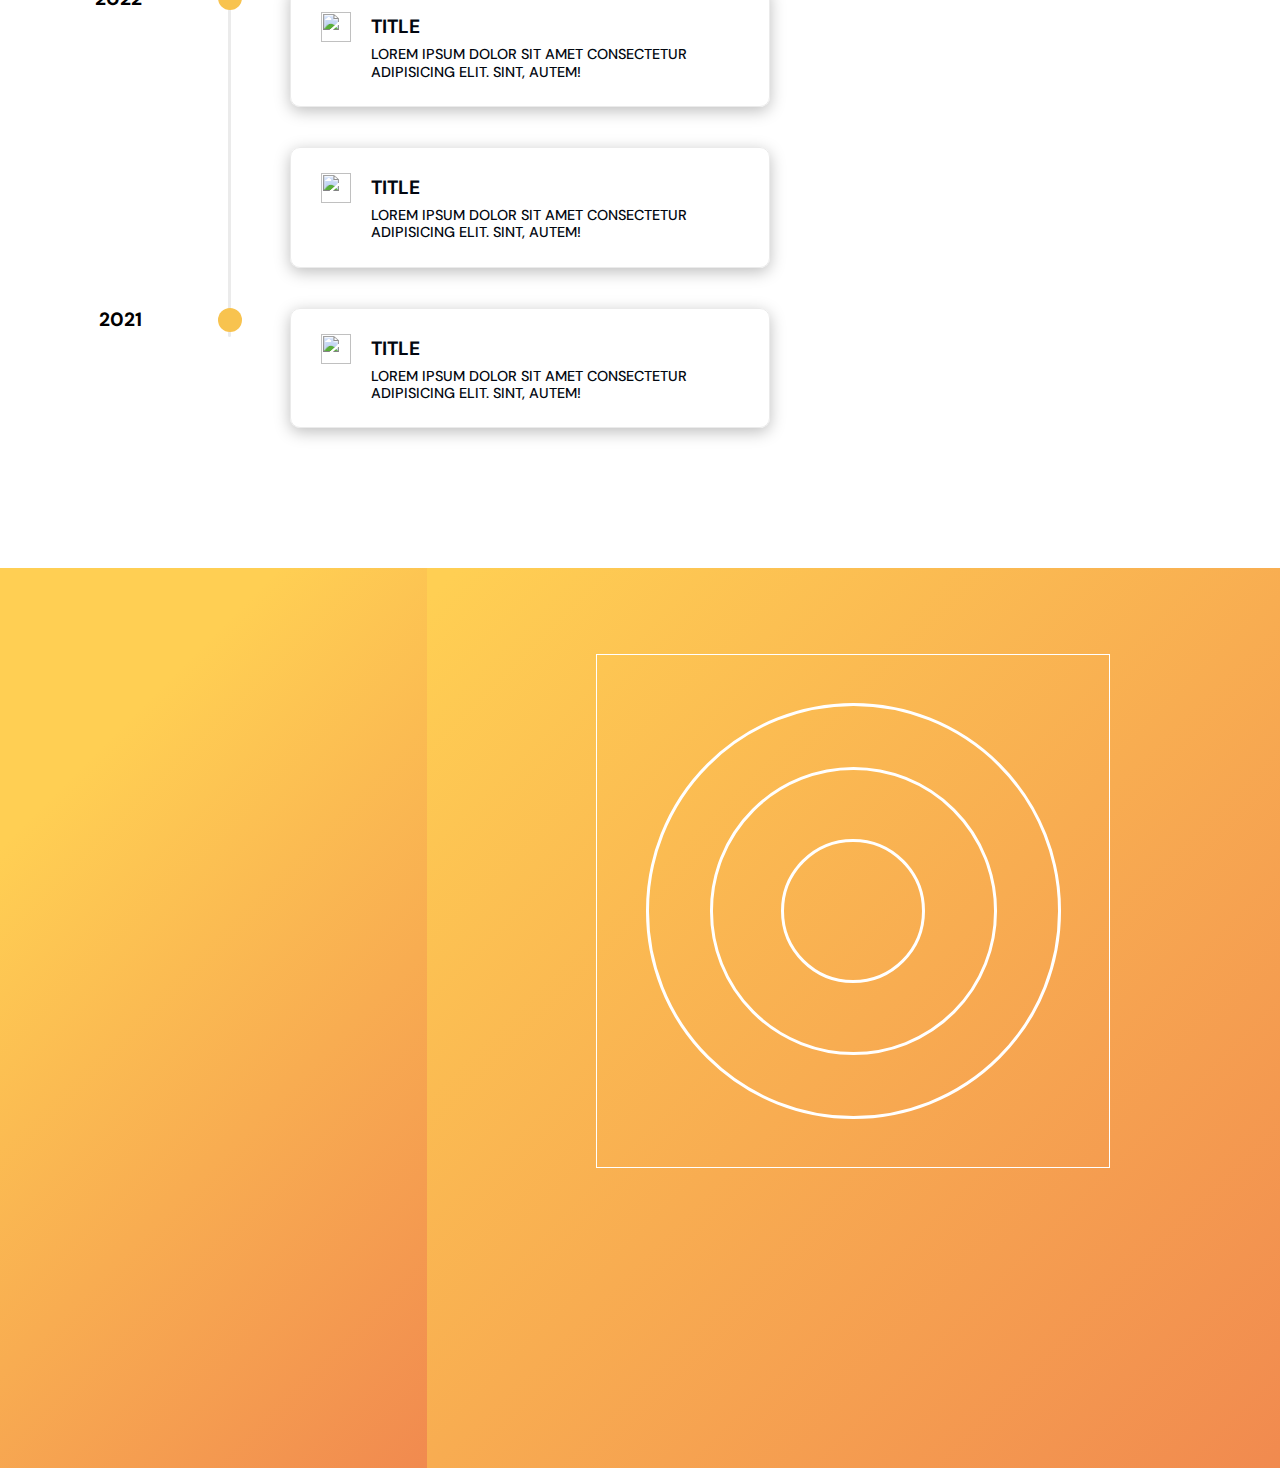
==== commit 73a9d54d: "update" ====
--- a/src/index.html
+++ b/src/index.html
@@ -24,7 +24,7 @@
           loop
         ></video>
         <div class="layout"></div>
-        <img class="main_logo" src="img/output.png" alt="" />
+        <img class="main_logo" src="img/output2.png" alt="" />
         <h1 class="slogen">Ready for your <br />next step?</h1>
       </div>
     </div>
@@ -519,7 +519,7 @@
       const options = {
         root: null,
         rootMargin: "0px",
-        threshold: 0.8, // Порог появления на экране
+        threshold: 0.6, // Порог появления на экране
       };
 
       const observer = new IntersectionObserver((entries) => {
--- a/src/css/style.css
+++ b/src/css/style.css
@@ -398,16 +398,11 @@
   box-sizing: border-box;
   scroll-snap-type: y madatory;
   transition: all 0.7s ease 0s;
+  overflow-y: scroll;
+  height: 100vh;
 }
 
 .section {
-  width: 80%;
-  transition: all 1.5s ease 0s;
-  margin: 0 auto;
-  border-radius: 20px;
-}
-
-.section.transform {
   height: 100vh;
   width: 100%;
   margin: 0 auto;
@@ -417,6 +412,9 @@
 
 .hero_section {
   overflow: hidden;
+  display: flex;
+  justify-content: center;
+  align-items: center;
 }
 
 .video_wrapper {
@@ -443,9 +441,10 @@
 }
 
 .main_logo {
-  width: 40vw;
+  width: 25vw;
   min-width: 400px;
   z-index: 1;
+  position: relative;
 }
 
 .slogen {
@@ -453,6 +452,7 @@
   font-weight: 900;
   font-size: 6em;
   position: relative;
+  margin-left: 50px;
   margin-top: 150px;
 }
 
@@ -506,6 +506,7 @@
   display: flex;
   justify-content: center;
   align-items: center;
+  padding: 0px 40px;
 }
 
 @media (max-width: 1400px) {
@@ -517,6 +518,7 @@
 @media (max-width: 1200px) {
   .cardfield {
     max-width: 1102px;
+    padding: 50px 0px;
   }
 }
 
@@ -525,14 +527,11 @@
     flex-direction: column;
     padding: 80px 0;
   }
-  .card {
-    width: 500px;
-  }
 }
 
 @media (max-width: 767px) {
   .card {
-    width: 380px;
+    width: 90vw;
   }
 }
 
@@ -541,7 +540,7 @@
 }
 
 .card {
-  max-width: 500px;
+  width: 430px;
   height: 500px;
   border-radius: 20px;
   overflow: hidden;
@@ -691,14 +690,23 @@
 
 .timeline__area {
   width: 100%;
+  min-height: 100vh;
+  position: relative;
+  background-color: white;
+  display: flex;
+  align-items: center;
+  justify-content: center;
+  margin: 0px auto;
+  margin-top: 50px;
+}
+
+.timeline__items__container {
   height: auto;
-  position: relative;
-  background-color: white;
-  display: flex;
-  align-items: center;
-  justify-content: center;
-  margin: 0 auto;
-  padding: 100px 40px;
+  width: auto;
+  display: flex;
+  margin-left: 250px;
+  flex-wrap: wrap;
+  position: relative;
 }
 
 #timeline__info {
@@ -730,13 +738,8 @@
   top: 0;
 }
 
-.timeline__items__container {
-  height: auto;
-  width: auto;
-  display: flex;
-  margin-left: 250px;
-  flex-wrap: wrap;
-  position: relative;
+.timeline__items {
+  margin-bottom: 50px;
 }
 
 .timeline__point {
@@ -864,6 +867,7 @@
 @media screen and (max-width: 1400px) {
   .timeline__container {
     width: 1201px;
+    height: auto;
   }
   .timeline__item {
     width: 44%;
@@ -873,6 +877,7 @@
 @media screen and (max-width: 1200px) {
   .timeline__container {
     width: 993px;
+    height: auto;
   }
   .timeline__item {
     width: 44%;
@@ -885,6 +890,7 @@
 @media screen and (max-width: 992px) {
   .timeline__container {
     width: 768px;
+    height: auto;
   }
   .timeline__item {
     width: 80%;
@@ -897,6 +903,7 @@
 @media screen and (max-width: 767px) {
   .container {
     width: 576px;
+    height: auto;
     margin: 50px auto;
     padding: 0 15px;
   }
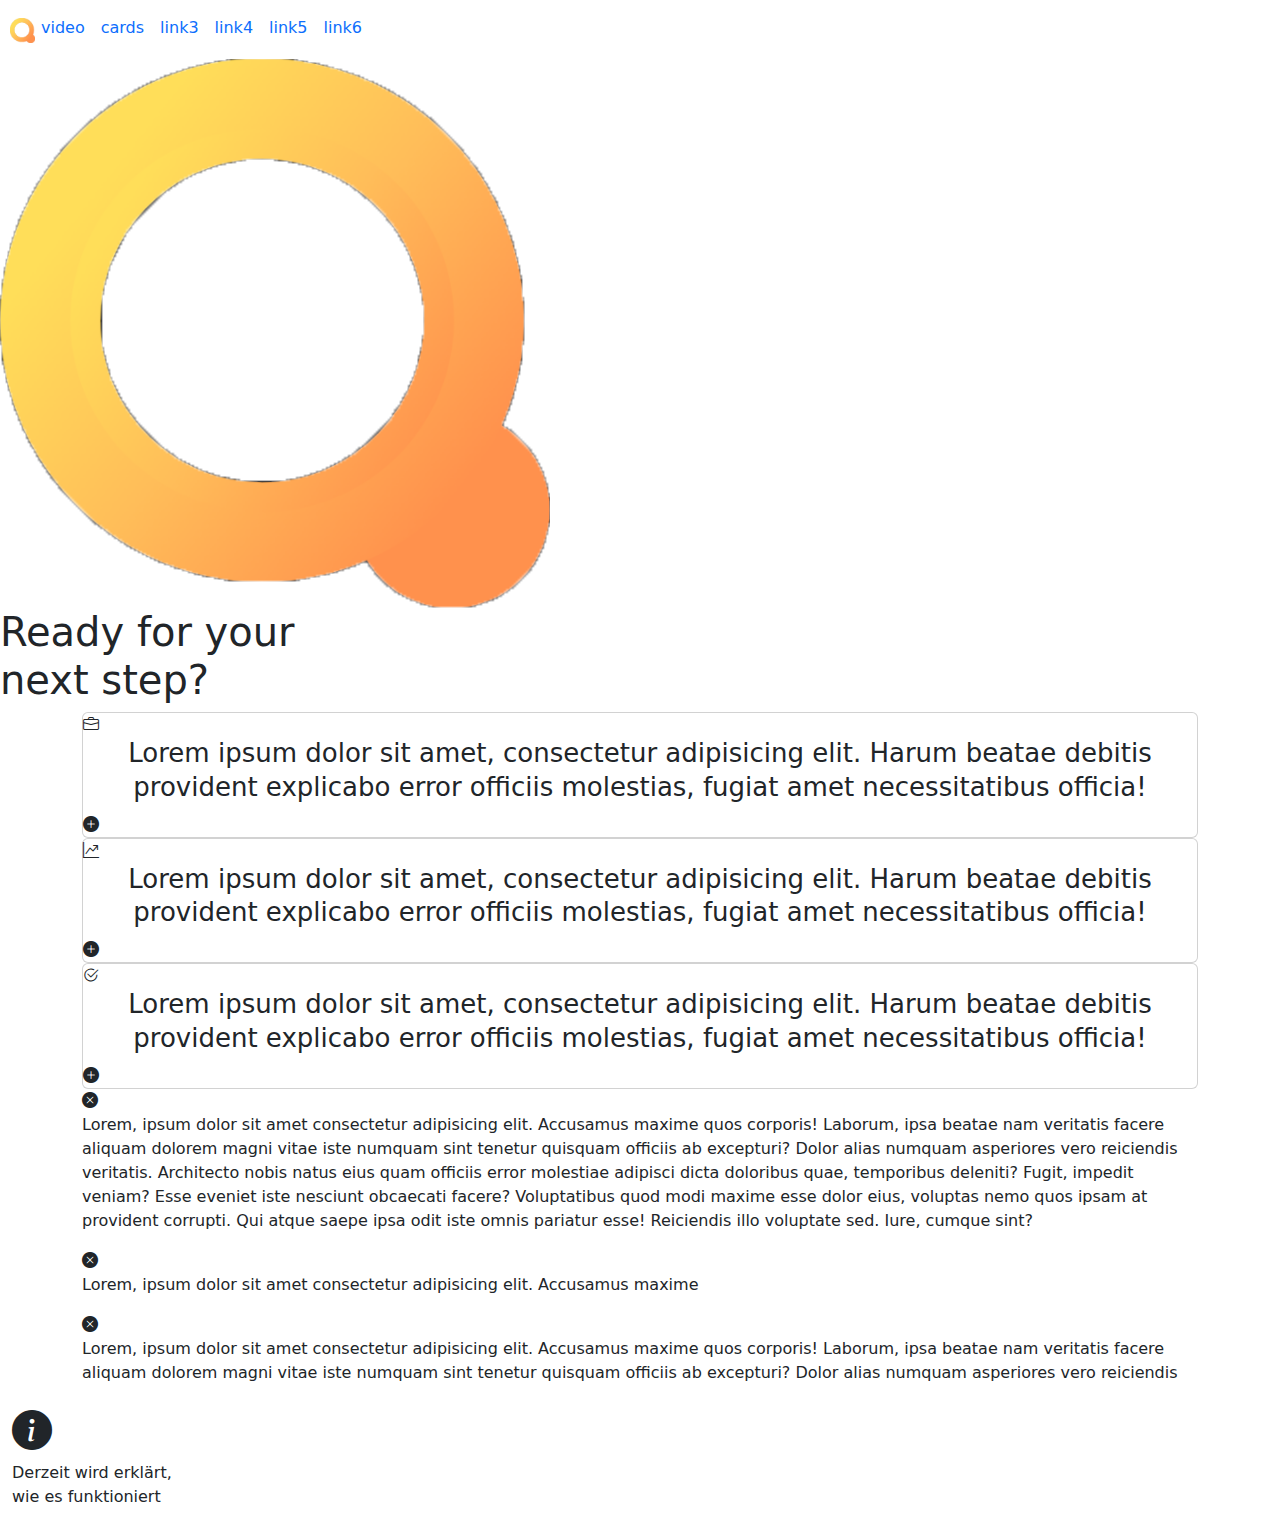
==== commit 530a9f9e: "1" ====
--- a/src/index.html
+++ b/src/index.html
@@ -1,38 +1,97 @@
-<!DOCTYPE html>
-<html lang="en">
+<!doctype html>
+<html lang="de">
   <head>
-    <meta charset="UTF-8" />
-    <meta name="viewport" content="width=device-width, initial-scale=1.0" />
-    <title>Quantoloop</title>
-    <link
-      href="https://cdn.jsdelivr.net/npm/bootstrap@5.0.2/dist/css/bootstrap.min.css"
-      rel="stylesheet"
-      integrity="sha384-EVSTQN3/azprG1Anm3QDgpJLIm9Nao0Yz1ztcQTwFspd3yD65VohhpuuCOmLASjC"
-      crossorigin="anonymous"
-    />
-    <link rel="stylesheet" href="https://cdn.jsdelivr.net/npm/bootstrap-icons@1.11.3/font/bootstrap-icons.min.css">
-    <link rel="stylesheet" href="css/style.css" />
+    <meta charset="utf-8">
+    <meta name="viewport" content="width=device-width, initial-scale=1">
+    <title>Quantoloop m. BS</title>
+    <link href="https://cdn.jsdelivr.net/npm/bootstrap@5.3.3/dist/css/bootstrap.min.css" rel="stylesheet" integrity="sha384-QWTKZyjpPEjISv5WaRU9OFeRpok6YctnYmDr5pNlyT2bRjXh0JMhjY6hW+ALEwIH" crossorigin="anonymous">
+    <link rel="stylesheet" href="css/style_bs.css">
+    <link rel="stylesheet" href="https://cdn.jsdelivr.net/npm/bootstrap-icons@1.11.2/font/bootstrap-icons.min.css">
+
   </head>
   <body>
-    <div class="hero_section section">
-      <div class="video_wrapper">
-        <video
-          class="video_background"
-          src="video/back_video.mp4"
-          autoplay
-          muted
-          loop
-        ></video>
-        <div class="layout"></div>
-        <img class="main_logo" src="img/output2.png" alt="" />
-        <h1 class="slogen">Ready for your <br />next step?</h1>
+    <nav class=" navbar-expand-lg ">
+      <div class="container-fluid navbar" style="width: 100vw;">
+        <a class="navbar-brand" href="#"><img src="img/output2.png" alt="" style="height: 25px; position: relative; left: 10px;"></a>
+        <button class="navbar-toggler" type="button" data-bs-toggle="collapse" data-bs-target="#navbarSupportedContent" aria-controls="navbarSupportedContent" aria-expanded="false" aria-label="Переключатель навигации">
+          <span class="navbar-toggler-icon"></span>
+        </button>
+        <div class="collapse navbar-collapse" id="navbarSupportedContent">
+          <ul class="nav nav-underline">
+            <li class="nav-item">
+              <a class="nav-link" aria-current="page" href="#hero_section" >video</a>
+            </li>
+            <li class="nav-item">
+              <a class="nav-link" href="#cardfield" >cards</a>
+            </li>
+            <li class="nav-item">
+              <a class="nav-link" href="#cardfield" >link3</a>
+            </li>
+            <li class="nav-item">
+              <a class="nav-link" href="#cardfield">link4</a>
+            </li>
+            <li class="nav-item">
+              <a class="nav-link" href="#cardfield" >link5</a>
+            </li>
+            <li class="nav-item">
+              <a class="nav-link" href="#cardfield" >link6</a>
+            </li>
+          </ul>
+          
+        </div>
       </div>
+    </nav>
+    <div  id="logo_slogan">
+      <!-- <div class="container content"> -->
+          
+          <img class="main_logo" src="img/output2.png" alt="">
+          <h1 class="slogen">Ready for your <br>next step?</h1>
+          
+        <!-- </div> -->
     </div>
-
-    <div class="cardfield section">
+    
+    <div class="container-fluid sections" id="hero_section">
+        
+    </div>
+    <div class="container-fluid sections" id="card_section" >
+      <div class="container" id="cardfield">
+      
+        <div class="card">
+          <div class="card__top"></div>
+          <div class="card__circle">
+            <i class="bi bi-briefcase"></i>
+          </div>
+          <div class="card__bottom">
+            <h3 style="font-size: 26px; text-align: center; line-height: 1.3; font-weight: 500;">Lorem ipsum dolor sit amet, consectetur adipisicing elit. Harum beatae debitis provident explicabo error officiis molestias, fugiat amet necessitatibus officia!</h3>
+            <i class="bi bi-plus-circle-fill more__about" ></i>
+          </div>
+          
+        </div>
+        <div class="card">
+          <div class="card__top"></div>
+          <div class="card__circle">
+            <i class="bi bi-graph-up-arrow"></i>
+          </div>
+          <div class="card__bottom">
+            <h3 style="font-size: 26px; text-align: center; line-height: 1.3; font-weight: 500;">Lorem ipsum dolor sit amet, consectetur adipisicing elit. Harum beatae debitis provident explicabo error officiis molestias, fugiat amet necessitatibus officia!</h3>
+            <i class="bi bi-plus-circle-fill more__about2"></i>
+          </div>
+          
+        </div>
+        <div class="card">
+          <div class="card__top"></div>
+          <div class="card__circle">
+            <i class="bi bi-check2-circle"></i>
+          </div>
+          <div class="card__bottom">
+            <h3 style="font-size: 26px; text-align: center; line-height: 1.3; font-weight: 500;">Lorem ipsum dolor sit amet, consectetur adipisicing elit. Harum beatae debitis provident explicabo error officiis molestias, fugiat amet necessitatibus officia!</h3>
+            <i class="bi bi-plus-circle-fill more__about3"></i>
+          </div>
+          
+        </div>
         <div class="card__disc" id="card__disc">
           <div class="about">
-            <div class="exit__button" id="exit__button"><i class="bi bi-x" style="font-size: 2em;"></i></div>
+            <i class="bi bi-x-circle-fill exit__button"></i>
             <p>
             Lorem, ipsum dolor sit amet consectetur adipisicing elit. Accusamus
             maxime quos corporis! Laborum, ipsa beatae nam veritatis facere
@@ -46,382 +105,56 @@
             pariatur esse! Reiciendis illo voluptate sed. Iure, cumque sint?
             </p>
           </div>
+        </div>
+        <div class="card__disc" id="card__disc2">
+          <div class="about">
+            <i class="bi bi-x-circle-fill exit__button2"></i>
+            <p>
+            Lorem, ipsum dolor sit amet consectetur adipisicing elit. Accusamus
+            maxime 
+            </p>
+          </div>
+        </div>
+        <div class="card__disc" id="card__disc3">
+          <div class="about">
+            <i class="bi bi-x-circle-fill exit__button3"></i>
+            <p>
+            Lorem, ipsum dolor sit amet consectetur adipisicing elit. Accusamus
+            maxime quos corporis! Laborum, ipsa beatae nam veritatis facere
+            aliquam dolorem magni vitae iste numquam sint tenetur quisquam
+            officiis ab excepturi? Dolor alias numquam asperiores vero
+            reiciendis
+            </p>
+          </div>
+        </div>
       </div>
-      <div class="card__disc" id="card__disc2">
-        <div class="about">
-          <div class="exit__button" id="exit__button2"><i class="bi bi-x" style="font-size: 2em;"></i></div>
-          <p>
-          Lorem, ipsum dolor sit amet consectetur adipisicing elit. Accusamus
-          maxime quos corporis! Laborum, ipsa beatae nam veritatis facere
-          aliquam dolorem magni vitae iste numquam sint tenetur quisquam
-          <!-- officiis ab excepturi? Dolor alias numquam asperiores vero
-          reiciendis veritatis. Architecto nobis natus eius quam officiis
-          error molestiae adipisci dicta doloribus quae, temporibus deleniti?
-          Fugit, impedit veniam? Esse eveniet iste nesciunt obcaecati facere?
-          Voluptatibus quod modi maxime esse dolor eius, voluptas nemo quos
-          ipsam at provident corrupti. Qui atque saepe ipsa odit iste omnis
-          pariatur esse! Reiciendis illo voluptate sed. Iure, cumque sint? -->
-          </p>
-        </div>
-    </div>
-    <div class="card__disc" id="card__disc3">
-      <div class="about">
-        <div class="exit__button" id="exit__button3"><i class="bi bi-x" style="font-size: 2em;"></i></div>
-        <p>
-        <!-- Lorem, ipsum dolor sit amet consectetur adipisicing elit. Accusamus
-        maxime quos corporis! Laborum, ipsa beatae nam veritatis facere
-        aliquam dolorem magni vitae iste numquam sint tenetur quisquam
-        officiis ab excepturi? Dolor alias numquam asperiores vero
-        reiciendis veritatis. Architecto nobis natus eius quam officiis
-        error molestiae adipisci dicta doloribus quae, temporibus deleniti?
-        Fugit, impedit veniam? Esse eveniet iste nesciunt obcaecati facere?
-        Voluptatibus quod modi maxime esse dolor eius, voluptas nemo quos -->
-        ipsam at provident corrupti. Qui atque saepe ipsa odit iste omnis
-        pariatur esse! Reiciendis illo voluptate sed. Iure, cumque sint?
-        </p>
+
+      
+      
+      <div class="fixed-element" id="myFixedElement" >
+        <i class="bi bi-info-circle-fill" style="font-size: 2.5em;"></i>
+        <p>Derzeit wird erklärt,<br> wie es funktioniert</p>
       </div>
-  </div>
-
-      <div class="card">
-        <img class="card__pic" src="img/nasa-NuE8Nu3otjo-unsplash.jpg" alt="" />
-        <div class="card__circle">
-          <svg
-            class="circle__logo"
-            c
-            xmlns="http://www.w3.org/2000/svg"
-            width="16"
-            height="16"
-            fill="currentColor"
-            viewBox="0 0 16 16"
-          >
-            <path
-              d="M0 2a1 1 0 0 1 1-1h14a1 1 0 0 1 1 1v2a1 1 0 0 1-1 1v7.5a2.5 2.5 0 0 1-2.5 2.5h-9A2.5 2.5 0 0 1 1 12.5V5a1 1 0 0 1-1-1zm2 3v7.5A1.5 1.5 0 0 0 3.5 14h9a1.5 1.5 0 0 0 1.5-1.5V5zm13-3H1v2h14zM5 7.5a.5.5 0 0 1 .5-.5h5a.5.5 0 0 1 0 1h-5a.5.5 0 0 1-.5-.5"
-            />
-          </svg>
-        </div>
-        <div class="card__bottom">
-          <div class="more__about" id="more__about">+</div>
-          <p class="card__text">
-            Lorem ipsum dolor sit amet consectetur adipisicing elit. Voluptate,
-            dolorem iste. Voluptatibus natus laboriosam expedita eo.
-          </p>
-        </div>
-      </div>
-      <div class="card">
-        <img class="card__pic" src="img/nasa-NuE8Nu3otjo-unsplash.jpg" alt="" />
-        <div class="card__circle">
-          <svg
-            class="circle__logo"
-            c
-            xmlns="http://www.w3.org/2000/svg"
-            width="16"
-            height="16"
-            fill="currentColor"
-            viewBox="0 0 16 16"
-          >
-            <path
-              d="M0 2a1 1 0 0 1 1-1h14a1 1 0 0 1 1 1v2a1 1 0 0 1-1 1v7.5a2.5 2.5 0 0 1-2.5 2.5h-9A2.5 2.5 0 0 1 1 12.5V5a1 1 0 0 1-1-1zm2 3v7.5A1.5 1.5 0 0 0 3.5 14h9a1.5 1.5 0 0 0 1.5-1.5V5zm13-3H1v2h14zM5 7.5a.5.5 0 0 1 .5-.5h5a.5.5 0 0 1 0 1h-5a.5.5 0 0 1-.5-.5"
-            />
-          </svg>
-        </div>
-        <div class="card__bottom">
-          <div class="more__about" id="more__about2">+</div>
-          <p class="card__text">
-            Lorem ipsum dolor sit amet consectetur adipisicing elit. Voluptate,
-            dolorem iste. Voluptatibus natus laboriosam expedita eo.
-          </p>
-        </div>
-      </div>
-      <div class="card">
-        <img class="card__pic" src="img/nasa-NuE8Nu3otjo-unsplash.jpg" alt="" />
-        <div class="card__circle">
-          <svg
-            class="circle__logo"
-            c
-            xmlns="http://www.w3.org/2000/svg"
-            width="16"
-            height="16"
-            fill="currentColor"
-            viewBox="0 0 16 16"
-          >
-            <path
-              d="M0 2a1 1 0 0 1 1-1h14a1 1 0 0 1 1 1v2a1 1 0 0 1-1 1v7.5a2.5 2.5 0 0 1-2.5 2.5h-9A2.5 2.5 0 0 1 1 12.5V5a1 1 0 0 1-1-1zm2 3v7.5A1.5 1.5 0 0 0 3.5 14h9a1.5 1.5 0 0 0 1.5-1.5V5zm13-3H1v2h14zM5 7.5a.5.5 0 0 1 .5-.5h5a.5.5 0 0 1 0 1h-5a.5.5 0 0 1-.5-.5"
-            />
-          </svg>
-        </div>
-        <div class="card__bottom">
-          <div class="more__about" id="more__about3">+</div>
-          <p class="card__text">
-            Lorem ipsum dolor sit amet consectetur adipisicing elit. Voluptate,
-            dolorem iste. Voluptatibus natus laboriosam expedita eo.
-          </p>
-        </div>
-      </div>
-    </div>
-
-    <div class="timeline__area">
-      <div class="timeline__container section">
-        <div class="timeline__items">
-          <div class="timeline__arrow"></div>
-          <div class="timeline__items__container">
-            <div class="time__point1 timeline__point">
-              <img class="point__logo" src="icons/check-lg.svg" alt="" />
-            </div>
-            <div class="timeline__item">
-              <img
-                class="timeline__item__logo"
-                src="icons/check-circle.svg"
-                alt=""
-              />
-
-              <div>
-                <h3 class="timeline__item__h">Title</h3>
-                <p class="timeline__item__p">
-                  Lorem ipsum dolor sit amet consectetur adipisicing elit. Sint,
-                  autem!
-                </p>
-              </div>
-            </div>
-            <div class="timeline__item">
-              <img
-                class="timeline__item__logo"
-                src="icons/check-circle.svg"
-                alt=""
-              />
-
-              <div>
-                <h3 class="timeline__item__h">Title</h3>
-                <p class="timeline__item__p">
-                  Lorem ipsum dolor sit amet consectetur adipisicing elit. Sint,
-                  autem!
-                </p>
-              </div>
-            </div>
-            <div class="timeline__item">
-              <img
-                class="timeline__item__logo"
-                src="icons/check-circle.svg"
-                alt=""
-              />
-
-              <div>
-                <h3 class="timeline__item__h">Title</h3>
-                <p class="timeline__item__p">
-                  Lorem ipsum dolor sit amet consectetur adipisicing elit. Sint,
-                  autem!
-                </p>
-              </div>
-            </div>
-          </div>
-          <div class="timeline__items__container">
-            <div class="time__point2 timeline__point">
-              <img class="point__logo" src="icons/check-lg.svg" alt="" />
-            </div>
-            <div class="timeline__item">
-              <img
-                class="timeline__item__logo"
-                src="icons/check-circle.svg"
-                alt=""
-              />
-
-              <div>
-                <h3 class="timeline__item__h">Title</h3>
-                <p class="timeline__item__p">
-                  Lorem ipsum dolor sit amet consectetur adipisicing elit. Sint,
-                  autem!
-                </p>
-              </div>
-            </div>
-            <div class="timeline__item">
-              <img
-                class="timeline__item__logo"
-                src="icons/check-circle.svg"
-                alt=""
-              />
-
-              <div>
-                <h3 class="timeline__item__h">Title</h3>
-                <p class="timeline__item__p">
-                  Lorem ipsum dolor sit amet consectetur adipisicing elit. Sint,
-                  autem!
-                </p>
-              </div>
-            </div>
-            <!-- <div class="timeline__item">
-                            <img class="timeline__item__logo" src="icons/check-circle.svg" alt="">
-                            
-                            <div>
-                                <h3 class="timeline__item__h">Title</h3>
-                                <p class="timeline__item__p">Lorem ipsum dolor sit amet consectetur adipisicing elit. Sint, autem!</p>
-                            </div>
-                        
-                        
-                        </div> -->
-          </div>
-          <div class="timeline__items__container">
-            <div class="time__point3 timeline__point">
-              <img class="point__logo" src="icons/check-lg.svg" alt="" />
-            </div>
-            <div class="timeline__item">
-              <img
-                class="timeline__item__logo"
-                src="icons/check-circle.svg"
-                alt=""
-              />
-
-              <div>
-                <h3 class="timeline__item__h">Title</h3>
-                <p class="timeline__item__p">
-                  Lorem ipsum dolor sit amet consectetur adipisicing elit. Sint,
-                  autem!
-                </p>
-              </div>
-            </div>
-            <div class="timeline__item">
-              <img
-                class="timeline__item__logo"
-                src="icons/check-circle.svg"
-                alt=""
-              />
-
-              <div>
-                <h3 class="timeline__item__h">Title</h3>
-                <p class="timeline__item__p">
-                  Lorem ipsum dolor sit amet consectetur adipisicing elit. Sint,
-                  autem!
-                </p>
-              </div>
-            </div>
-            <div class="timeline__item">
-              <img
-                class="timeline__item__logo"
-                src="icons/check-circle.svg"
-                alt=""
-              />
-
-              <div>
-                <h3 class="timeline__item__h">Title</h3>
-                <p class="timeline__item__p">
-                  Lorem ipsum dolor sit amet consectetur adipisicing elit. Sint,
-                  autem!
-                </p>
-              </div>
-            </div>
-          </div>
-          <div class="timeline__items__container">
-            <div class="time__point4 timeline__point">
-              <img class="point__logo" src="icons/check-lg.svg" alt="" />
-            </div>
-            <div class="timeline__item">
-              <img
-                class="timeline__item__logo"
-                src="icons/check-circle.svg"
-                alt=""
-              />
-
-              <div>
-                <h3 class="timeline__item__h">Title</h3>
-                <p class="timeline__item__p">
-                  Lorem ipsum dolor sit amet consectetur adipisicing elit. Sint,
-                  autem!
-                </p>
-              </div>
-            </div>
-            <div class="timeline__item">
-              <img
-                class="timeline__item__logo"
-                src="icons/check-circle.svg"
-                alt=""
-              />
-
-              <div>
-                <h3 class="timeline__item__h">Title</h3>
-                <p class="timeline__item__p">
-                  Lorem ipsum dolor sit amet consectetur adipisicing elit. Sint,
-                  autem!
-                </p>
-              </div>
-            </div>
-            <!-- <div class="timeline__item">
-                            <img class="timeline__item__logo" src="icons/check-circle.svg" alt="">
-                            
-                            <div>
-                                <h3 class="timeline__item__h">Title</h3>
-                                <p class="timeline__item__p">Lorem ipsum dolor sit amet consectetur adipisicing elit. Sint, autem!</p>
-                            </div>
-                        
-                        
-                        </div> -->
-          </div>
-          <div class="timeline__items__container">
-            <div class="time__point5 timeline__point">
-              <img class="point__logo" src="icons/check-lg.svg" alt="" />
-            </div>
-            <div class="timeline__item">
-              <img
-                class="timeline__item__logo"
-                src="icons/check-circle.svg"
-                alt=""
-              />
-
-              <div>
-                <h3 class="timeline__item__h">Title</h3>
-                <p class="timeline__item__p">
-                  Lorem ipsum dolor sit amet consectetur adipisicing elit. Sint,
-                  autem!
-                </p>
-              </div>
-            </div>
-            <!-- <div class="timeline__item">
-                            <img class="timeline__item__logo" src="icons/check-circle.svg" alt="">
-                            
-                            <div>
-                                <h3 class="timeline__item__h">Title</h3>
-                                <p class="timeline__item__p">Lorem ipsum dolor sit amet consectetur adipisicing elit. Sint, autem!</p>
-                            </div>
-                        
-                        
-                        </div>
-                        <div class="timeline__item">
-                            <img class="timeline__item__logo" src="icons/check-circle.svg" alt="">
-                            
-                            <div>
-                                <h3 class="timeline__item__h">Title</h3>
-                                <p class="timeline__item__p">Lorem ipsum dolor sit amet consectetur adipisicing elit. Sint, autem!</p>
-                            </div>
-                        
-                        
-                        </div> -->
-          </div>
-        </div>
-      </div>
-      <div class="timeline__info" id="timeline__info">
-        <i class="bi bi-info-circle-fill"></i>
-      </div>
-    </div>
-
-    <div class="radar__area container-fluid section">
-      <div class="section">
-        <div class="radar__area__left">
-          
-        </div>
-        <div class="radar__area__right">
-          <div class="radar">
-            <img class="radar__sweep" src="img/radar-sweep.png" alt="" />
-            <div class="circle__l"></div>
-            <div class="circle__m"></div>
-            <div class="circle__s"></div>
-            
-          </div>
-        </div>
-      </div>
-    </div>
-
-    <!-- <script src="https://cdn.jsdelivr.net/npm/bootstrap@5.0.2/dist/js/bootstrap.bundle.min.js" integrity="sha384-MrcW6ZMFYlzcLA8Nl+NtUVF0sA7MsXsP1UyJoMp4YLEuNSfAP+JcXn/tWtIaxVXM" crossorigin="anonymous"></script>  -->
-    <script>
-      const moreAbout = document.querySelectorAll("#more__about");
+      
+      
+
+    <script>
+ window.addEventListener('scroll', function() {
+    let scrollPosition = window.scrollY; // Получаем значение прокрутки по вертикали
+    let element = document.querySelector('#hero_section'); // Находим элемент
+
+    // Вычисляем новые размеры элемента в зависимости от значения прокрутки
+    let newSize = 106 - scrollPosition * 0.01; // Примерный расчет, можно настроить под ваши нужды
+
+    // Применяем новые размеры к элементу
+    element.style.width = newSize + '%';
+    // element.stile.border-radius = '20px';
+});
+    </script>
+    <script>
+      const moreAbout = document.querySelectorAll(".more__about");
       const discription = document.querySelectorAll("#card__disc");
-      const exit = document.querySelectorAll("#exit__button");
+      const exit = document.querySelectorAll(".exit__button");
     
       moreAbout.forEach((element) => {
         element.addEventListener("click", () => {
@@ -444,9 +177,9 @@
       });
     </script>
     <script>
-      const moreAbout2 = document.querySelectorAll("#more__about2");
+      const moreAbout2 = document.querySelectorAll(".more__about2");
       const discription2 = document.querySelectorAll("#card__disc2");
-      const exit2 = document.querySelectorAll("#exit__button2");
+      const exit2 = document.querySelectorAll(".exit__button2");
     
       moreAbout2.forEach((element) => {
         element.addEventListener("click", () => {
@@ -469,9 +202,9 @@
       });
     </script>
     <script>
-      const moreAbout3 = document.querySelectorAll("#more__about3");
+      const moreAbout3 = document.querySelectorAll(".more__about3");
       const discription3 = document.querySelectorAll("#card__disc3");
-      const exit3 = document.querySelectorAll("#exit__button3");
+      const exit3 = document.querySelectorAll(".exit__button3");
     
       moreAbout3.forEach((element) => {
         element.addEventListener("click", () => {
@@ -493,49 +226,43 @@
         });
       });
     </script>
-    <script>
-      var element = document.getElementById("timeline__info");
-      var scrollStart = 1500; // Начало диапазона
-      var scrollEnd = 2250; // Конец диапазона
+    
+    <script>
+      var element = document.getElementById("myFixedElement");
+      var scrollStart = 800; // Начало диапазона
+      var scrollEnd = 1900; // Конец диапазона
 
       window.onscroll = function() {scrollFunction()};
 
       function scrollFunction() {
       var currentScroll = window.pageYOffset || document.documentElement.scrollTop;
 
-        if (currentScroll > scrollStart && currentScroll < scrollEnd) {
+    if (currentScroll > scrollStart && currentScroll < scrollEnd) {
     // Если скролл находится в диапазоне, показываем элемент
-          element.style.bottom = "20px"; // Позиция появления элемента
-        } else {
+    element.style.bottom = "20px";
+    setTimeout(function()  {
+    let circle = document.getElementById('myFixedElement');
+    circle.classList.add('fixed-element-text');
+    }, 2000); // Позиция появления элемента 
+    } else {
     // Если скролл вне диапазона, скрываем элемент
-          element.style.bottom = "-100px"; // Скрываем элемент
-        }
-}
-    </script>
-    
-    <script>
-      const sections = document.querySelectorAll(".section");
-
-      const options = {
-        root: null,
-        rootMargin: "0px",
-        threshold: 0.6, // Порог появления на экране
-      };
-
-      const observer = new IntersectionObserver((entries) => {
-        entries.forEach((entry) => {
-          if (entry.isIntersecting) {
-            entry.target.classList.add("transform");
-          } else {
-            entry.target.classList.remove("transform");
-          }
-        });
-      }, options);
-
-      sections.forEach((section) => {
-        observer.observe(section);
-      });
-    </script>
-    
+    element.style.bottom = "-100px"; // Скрываем элемент
+    }
+    }
+    </script>
+    <script>
+      setTimeout(function()  {
+    let circle = document.getElementById('myFixedElement');
+    circle.classList.add('fixed-element-text');
+}, 2000);
+    </script>
+    <script>
+      const timeline__item_hidden = document.getElementById("timeline__item_hidden");
+      const timeline__item_main = document.getElementById("timeline__item_main");
+      timeline__item_main.addEventListener("click", () => {
+        timeline__item_hidden.style.display = "block";
+      });
+    </script>
+    <script src="https://cdn.jsdelivr.net/npm/bootstrap@5.3.3/dist/js/bootstrap.bundle.min.js" integrity="sha384-YvpcrYf0tY3lHB60NNkmXc5s9fDVZLESaAA55NDzOxhy9GkcIdslK1eN7N6jIeHz" crossorigin="anonymous"></script>
   </body>
-</html>
+</html>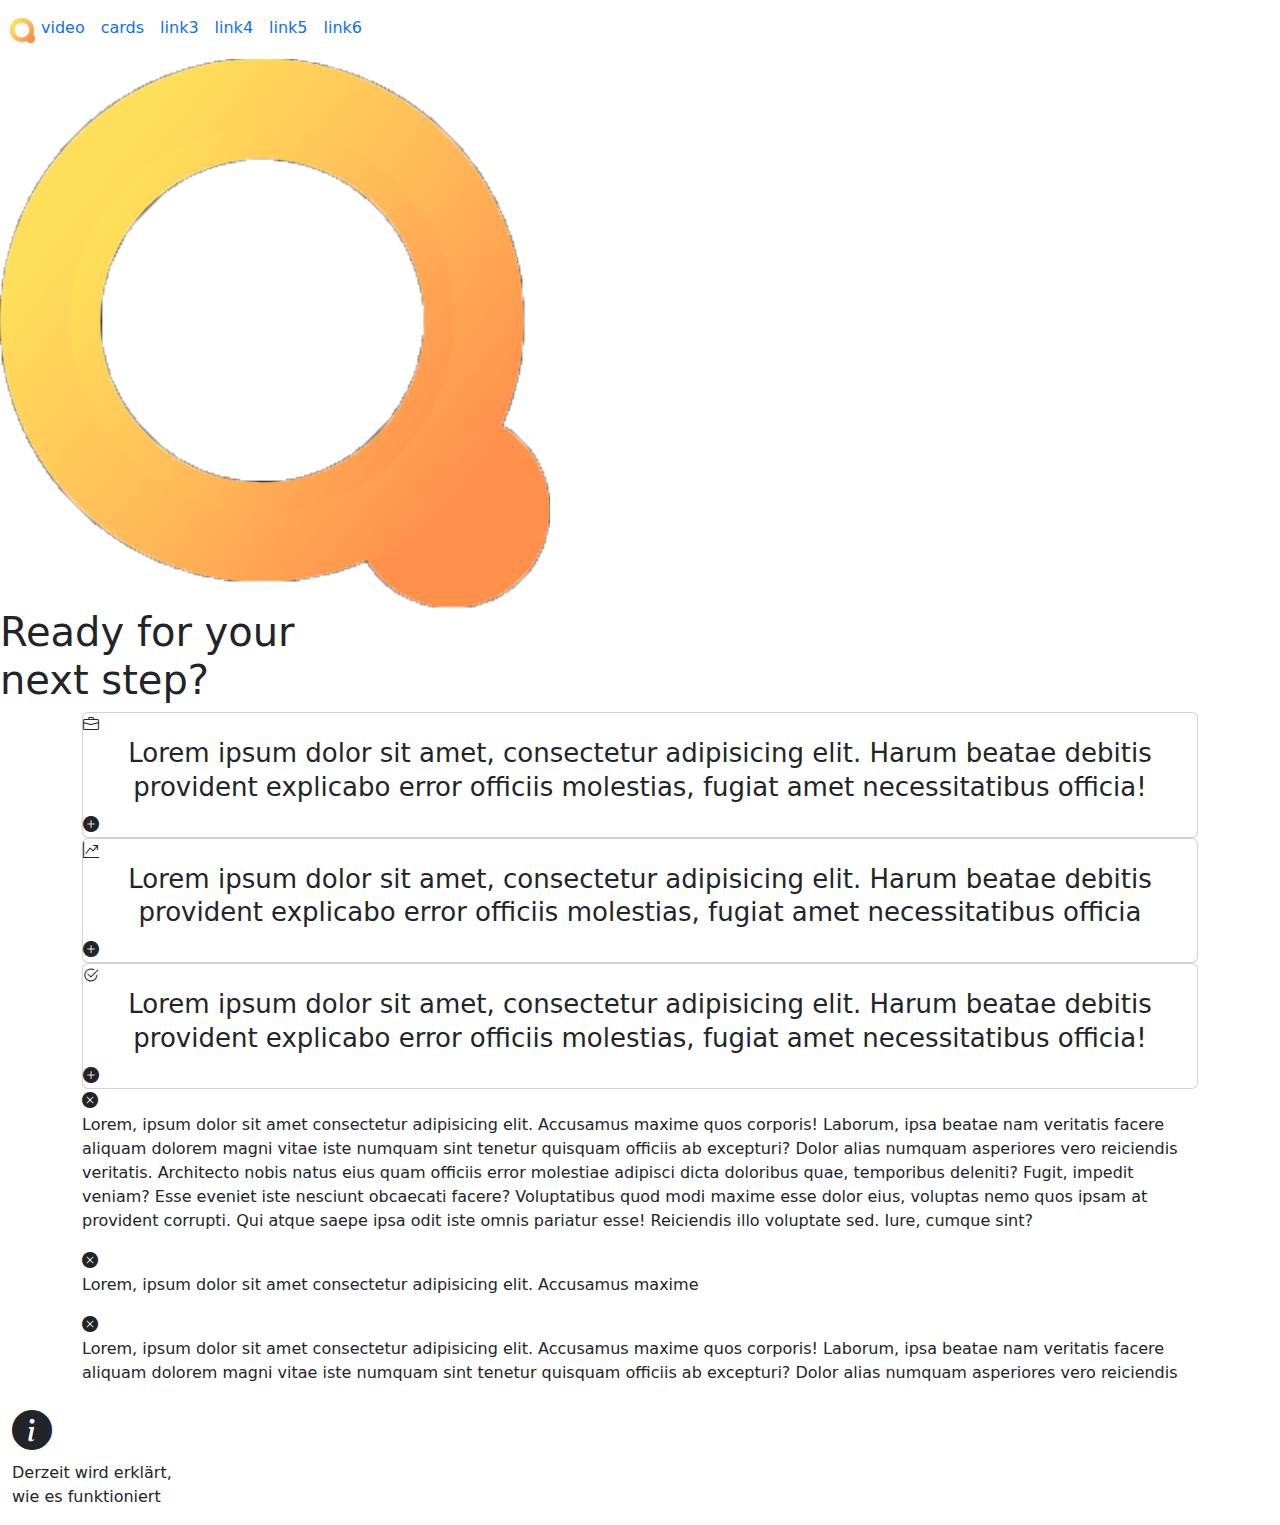
==== commit d524a105: "Update index.html" ====
--- a/src/index.html
+++ b/src/index.html
@@ -73,7 +73,7 @@
             <i class="bi bi-graph-up-arrow"></i>
           </div>
           <div class="card__bottom">
-            <h3 style="font-size: 26px; text-align: center; line-height: 1.3; font-weight: 500;">Lorem ipsum dolor sit amet, consectetur adipisicing elit. Harum beatae debitis provident explicabo error officiis molestias, fugiat amet necessitatibus officia!</h3>
+            <h3 style="font-size: 26px; text-align: center; line-height: 1.3; font-weight: 500;">Lorem ipsum dolor sit amet, consectetur adipisicing elit. Harum beatae debitis provident explicabo error officiis molestias, fugiat amet necessitatibus officia</h3>
             <i class="bi bi-plus-circle-fill more__about2"></i>
           </div>
           
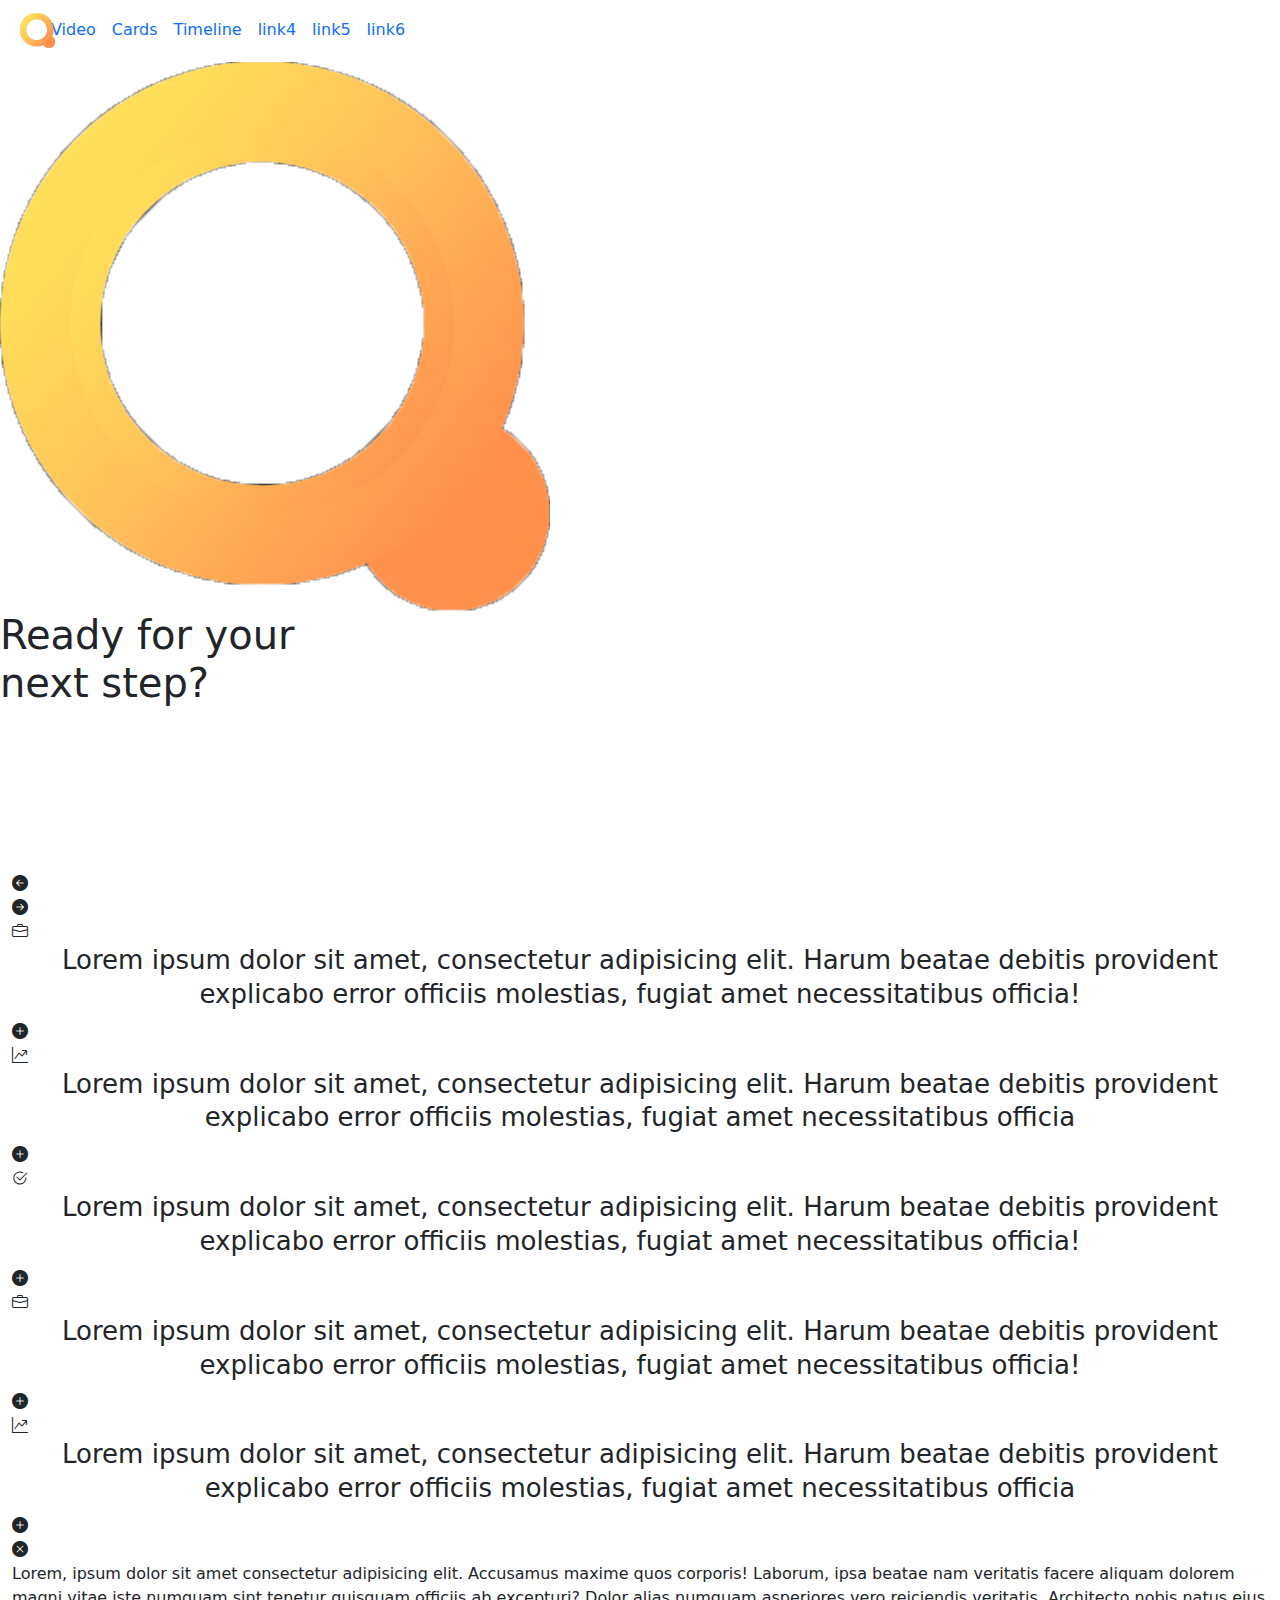
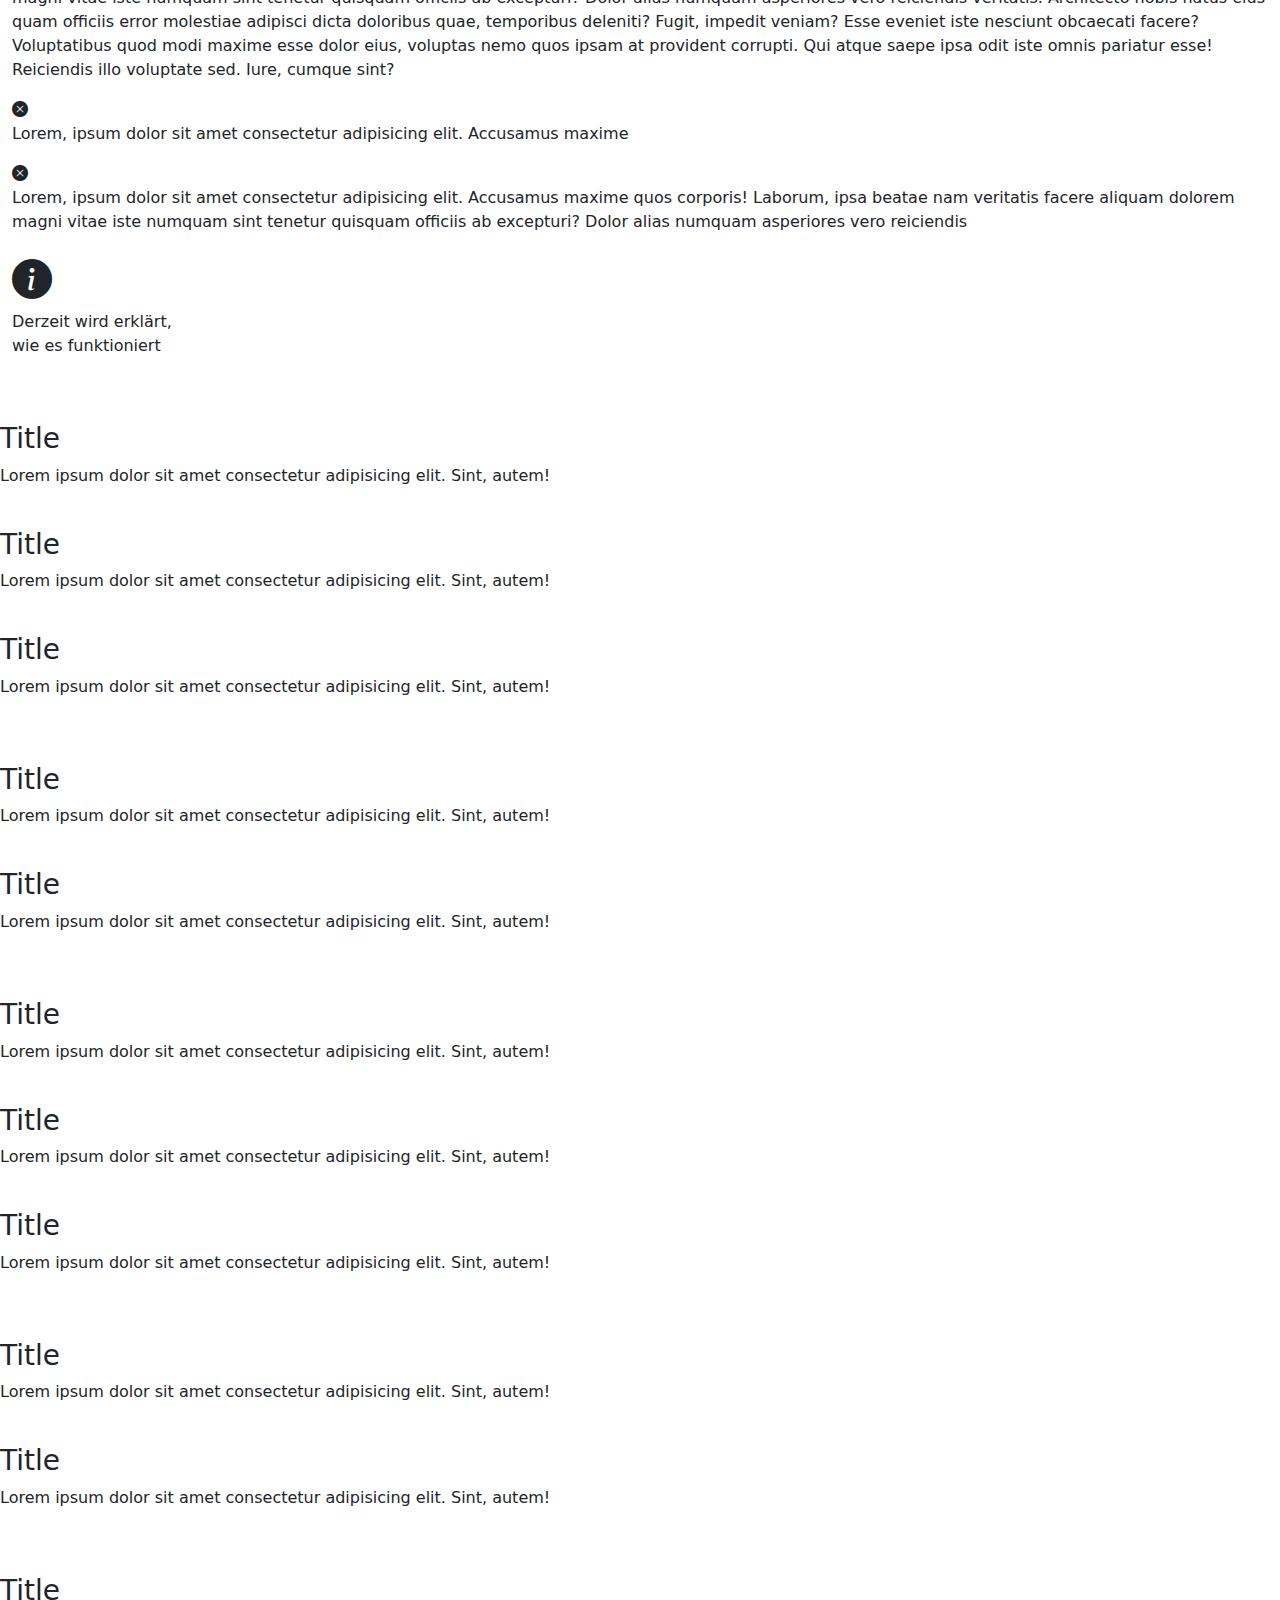
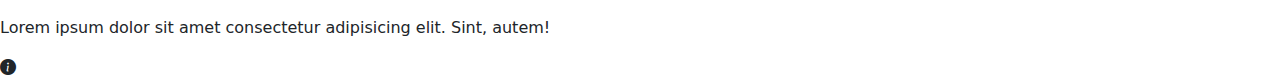
==== commit 6e85abae: "komisches" ====
--- a/src/index.html
+++ b/src/index.html
@@ -12,20 +12,20 @@
   <body>
     <nav class=" navbar-expand-lg ">
       <div class="container-fluid navbar" style="width: 100vw;">
-        <a class="navbar-brand" href="#"><img src="img/output2.png" alt="" style="height: 25px; position: relative; left: 10px;"></a>
+        <a class="navbar-brand" href="#"><img src="img/output2.png" alt="" style="height: 35px; position: relative; left: 20px;"></a>
         <button class="navbar-toggler" type="button" data-bs-toggle="collapse" data-bs-target="#navbarSupportedContent" aria-controls="navbarSupportedContent" aria-expanded="false" aria-label="Переключатель навигации">
           <span class="navbar-toggler-icon"></span>
         </button>
         <div class="collapse navbar-collapse" id="navbarSupportedContent">
           <ul class="nav nav-underline">
             <li class="nav-item">
-              <a class="nav-link" aria-current="page" href="#hero_section" >video</a>
+              <a class="nav-link" aria-current="page" href="#hero_section" > Video</a>
             </li>
             <li class="nav-item">
-              <a class="nav-link" href="#cardfield" >cards</a>
+              <a class="nav-link" href="#cardfield" >Cards</a>
             </li>
             <li class="nav-item">
-              <a class="nav-link" href="#cardfield" >link3</a>
+              <a class="nav-link" href="#timeline__area" >Timeline</a>
             </li>
             <li class="nav-item">
               <a class="nav-link" href="#cardfield">link4</a>
@@ -50,13 +50,16 @@
         <!-- </div> -->
     </div>
     
-    <div class="container-fluid sections" id="hero_section">
-        
+    <div class="container-fluid sections" id="hero_section" style="padding: 0;">
+        <video src="video/back_video.mp4" autoplay loop muted plays-inline class="back_video"></video>
     </div>
-    <div class="container-fluid sections" id="card_section" >
-      <div class="container" id="cardfield">
-      
-        <div class="card">
+    <div class="container-fluid sections" id="card_section">
+      <div class="scroll__buttons">
+        <div class="scroll__button" onclick="scrollLeft()"><i class="bi bi-arrow-left-circle-fill"></i></div>
+        <div class="scroll__button" onclick="scrollRight()"><i class="bi bi-arrow-right-circle-fill"></i></div>
+      </div>
+      <div id="cardfield" >
+        <div class="card border-0">
           <div class="card__top"></div>
           <div class="card__circle">
             <i class="bi bi-briefcase"></i>
@@ -65,9 +68,9 @@
             <h3 style="font-size: 26px; text-align: center; line-height: 1.3; font-weight: 500;">Lorem ipsum dolor sit amet, consectetur adipisicing elit. Harum beatae debitis provident explicabo error officiis molestias, fugiat amet necessitatibus officia!</h3>
             <i class="bi bi-plus-circle-fill more__about" ></i>
           </div>
-          
-        </div>
-        <div class="card">
+        </div>
+
+        <div class="card border-0">
           <div class="card__top"></div>
           <div class="card__circle">
             <i class="bi bi-graph-up-arrow"></i>
@@ -76,9 +79,9 @@
             <h3 style="font-size: 26px; text-align: center; line-height: 1.3; font-weight: 500;">Lorem ipsum dolor sit amet, consectetur adipisicing elit. Harum beatae debitis provident explicabo error officiis molestias, fugiat amet necessitatibus officia</h3>
             <i class="bi bi-plus-circle-fill more__about2"></i>
           </div>
-          
-        </div>
-        <div class="card">
+        </div>
+
+        <div class="card border-0">
           <div class="card__top"></div>
           <div class="card__circle">
             <i class="bi bi-check2-circle"></i>
@@ -87,12 +90,35 @@
             <h3 style="font-size: 26px; text-align: center; line-height: 1.3; font-weight: 500;">Lorem ipsum dolor sit amet, consectetur adipisicing elit. Harum beatae debitis provident explicabo error officiis molestias, fugiat amet necessitatibus officia!</h3>
             <i class="bi bi-plus-circle-fill more__about3"></i>
           </div>
-          
-        </div>
-        <div class="card__disc" id="card__disc">
-          <div class="about">
-            <i class="bi bi-x-circle-fill exit__button"></i>
-            <p>
+        </div>
+
+        <div class="card border-0">
+          <div class="card__top"></div>
+          <div class="card__circle">
+            <i class="bi bi-briefcase"></i>
+          </div>
+          <div class="card__bottom">
+            <h3 style="font-size: 26px; text-align: center; line-height: 1.3; font-weight: 500;">Lorem ipsum dolor sit amet, consectetur adipisicing elit. Harum beatae debitis provident explicabo error officiis molestias, fugiat amet necessitatibus officia!</h3>
+            <i class="bi bi-plus-circle-fill more__about" ></i>
+          </div>
+        </div>  
+
+        <div class="card border-0">
+          <div class="card__top"></div>
+          <div class="card__circle">
+            <i class="bi bi-graph-up-arrow"></i>
+          </div>
+          <div class="card__bottom">
+            <h3 style="font-size: 26px; text-align: center; line-height: 1.3; font-weight: 500;">Lorem ipsum dolor sit amet, consectetur adipisicing elit. Harum beatae debitis provident explicabo error officiis molestias, fugiat amet necessitatibus officia</h3>
+            <i class="bi bi-plus-circle-fill more__about2"></i>
+          </div>  
+        </div>
+      </div>
+
+      <div class="card__disc" id="card__disc">
+        <div class="about">
+          <i class="bi bi-x-circle-fill exit__button"></i>
+          <p>
             Lorem, ipsum dolor sit amet consectetur adipisicing elit. Accusamus
             maxime quos corporis! Laborum, ipsa beatae nam veritatis facere
             aliquam dolorem magni vitae iste numquam sint tenetur quisquam
@@ -103,31 +129,32 @@
             Voluptatibus quod modi maxime esse dolor eius, voluptas nemo quos
             ipsam at provident corrupti. Qui atque saepe ipsa odit iste omnis
             pariatur esse! Reiciendis illo voluptate sed. Iure, cumque sint?
-            </p>
-          </div>
-        </div>
-        <div class="card__disc" id="card__disc2">
-          <div class="about">
-            <i class="bi bi-x-circle-fill exit__button2"></i>
-            <p>
+          </p>
+        </div>
+      </div>
+      <div class="card__disc" id="card__disc2">
+        <div class="about">
+          <i class="bi bi-x-circle-fill exit__button2"></i>
+          <p>
             Lorem, ipsum dolor sit amet consectetur adipisicing elit. Accusamus
             maxime 
-            </p>
-          </div>
-        </div>
-        <div class="card__disc" id="card__disc3">
-          <div class="about">
-            <i class="bi bi-x-circle-fill exit__button3"></i>
-            <p>
+          </p>
+        </div>
+      </div>
+      <div class="card__disc" id="card__disc3">
+        <div class="about">
+          <i class="bi bi-x-circle-fill exit__button3"></i>
+          <p>
             Lorem, ipsum dolor sit amet consectetur adipisicing elit. Accusamus
             maxime quos corporis! Laborum, ipsa beatae nam veritatis facere
             aliquam dolorem magni vitae iste numquam sint tenetur quisquam
             officiis ab excepturi? Dolor alias numquam asperiores vero
             reiciendis
-            </p>
-          </div>
-        </div>
-      </div>
+          </p>
+        </div>
+      </div>
+      
+    
 
       
       
@@ -137,20 +164,271 @@
       </div>
       
       
-
+    </div>
+
+    <div class="timeline__area" id="timeline__area">
+      <div class="timeline__container section">
+        <div class="timeline__items">
+          <div class="timeline__arrow"></div>
+          <div class="timeline__items__container">
+            <div class="time__point1 timeline__point">
+              <img class="point__logo" src="icons/check-lg.svg" alt="" />
+            </div>
+            <div class="timeline__item">
+              <img
+                class="timeline__item__logo"
+                src="icons/check-circle.svg"
+                alt=""
+              />
+
+              <div>
+                <h3 class="timeline__item__h">Title</h3>
+                <p class="timeline__item__p">
+                  Lorem ipsum dolor sit amet consectetur adipisicing elit. Sint,
+                  autem!
+                </p>
+              </div>
+            </div>
+            <div class="timeline__item">
+              <img
+                class="timeline__item__logo"
+                src="icons/check-circle.svg"
+                alt=""
+              />
+
+              <div>
+                <h3 class="timeline__item__h">Title</h3>
+                <p class="timeline__item__p">
+                  Lorem ipsum dolor sit amet consectetur adipisicing elit. Sint,
+                  autem!
+                </p>
+              </div>
+            </div>
+            <div class="timeline__item">
+              <img
+                class="timeline__item__logo"
+                src="icons/check-circle.svg"
+                alt=""
+              />
+
+              <div>
+                <h3 class="timeline__item__h">Title</h3>
+                <p class="timeline__item__p">
+                  Lorem ipsum dolor sit amet consectetur adipisicing elit. Sint,
+                  autem!
+                </p>
+              </div>
+            </div>
+          </div>
+          <div class="timeline__items__container">
+            <div class="time__point2 timeline__point">
+              <img class="point__logo" src="icons/check-lg.svg" alt="" />
+            </div>
+            <div class="timeline__item">
+              <img
+                class="timeline__item__logo"
+                src="icons/check-circle.svg"
+                alt=""
+              />
+
+              <div>
+                <h3 class="timeline__item__h">Title</h3>
+                <p class="timeline__item__p">
+                  Lorem ipsum dolor sit amet consectetur adipisicing elit. Sint,
+                  autem!
+                </p>
+              </div>
+            </div>
+            <div class="timeline__item">
+              <img
+                class="timeline__item__logo"
+                src="icons/check-circle.svg"
+                alt=""
+              />
+
+              <div>
+                <h3 class="timeline__item__h">Title</h3>
+                <p class="timeline__item__p">
+                  Lorem ipsum dolor sit amet consectetur adipisicing elit. Sint,
+                  autem!
+                </p>
+              </div>
+            </div>
+            <!-- <div class="timeline__item">
+                            <img class="timeline__item__logo" src="icons/check-circle.svg" alt="">
+                            
+                            <div>
+                                <h3 class="timeline__item__h">Title</h3>
+                                <p class="timeline__item__p">Lorem ipsum dolor sit amet consectetur adipisicing elit. Sint, autem!</p>
+                            </div>
+                        
+                        
+                        </div> -->
+          </div>
+          <div class="timeline__items__container">
+            <div class="time__point3 timeline__point">
+              <img class="point__logo" src="icons/check-lg.svg" alt="" />
+            </div>
+            <div class="timeline__item">
+              <img
+                class="timeline__item__logo"
+                src="icons/check-circle.svg"
+                alt=""
+              />
+
+              <div>
+                <h3 class="timeline__item__h">Title</h3>
+                <p class="timeline__item__p">
+                  Lorem ipsum dolor sit amet consectetur adipisicing elit. Sint,
+                  autem!
+                </p>
+              </div>
+            </div>
+            <div class="timeline__item">
+              <img
+                class="timeline__item__logo"
+                src="icons/check-circle.svg"
+                alt=""
+              />
+
+              <div>
+                <h3 class="timeline__item__h">Title</h3>
+                <p class="timeline__item__p">
+                  Lorem ipsum dolor sit amet consectetur adipisicing elit. Sint,
+                  autem!
+                </p>
+              </div>
+            </div>
+            <div class="timeline__item">
+              <img
+                class="timeline__item__logo"
+                src="icons/check-circle.svg"
+                alt=""
+              />
+
+              <div>
+                <h3 class="timeline__item__h">Title</h3>
+                <p class="timeline__item__p">
+                  Lorem ipsum dolor sit amet consectetur adipisicing elit. Sint,
+                  autem!
+                </p>
+              </div>
+            </div>
+          </div>
+          <div class="timeline__items__container">
+            <div class="time__point4 timeline__point">
+              <img class="point__logo" src="icons/check-lg.svg" alt="" />
+            </div>
+            <div class="timeline__item">
+              <img
+                class="timeline__item__logo"
+                src="icons/check-circle.svg"
+                alt=""
+              />
+
+              <div>
+                <h3 class="timeline__item__h">Title</h3>
+                <p class="timeline__item__p">
+                  Lorem ipsum dolor sit amet consectetur adipisicing elit. Sint,
+                  autem!
+                </p>
+              </div>
+            </div>
+            <div class="timeline__item">
+              <img
+                class="timeline__item__logo"
+                src="icons/check-circle.svg"
+                alt=""
+              />
+
+              <div>
+                <h3 class="timeline__item__h">Title</h3>
+                <p class="timeline__item__p">
+                  Lorem ipsum dolor sit amet consectetur adipisicing elit. Sint,
+                  autem!
+                </p>
+              </div>
+            </div>
+            <!-- <div class="timeline__item">
+                            <img class="timeline__item__logo" src="icons/check-circle.svg" alt="">
+                            
+                            <div>
+                                <h3 class="timeline__item__h">Title</h3>
+                                <p class="timeline__item__p">Lorem ipsum dolor sit amet consectetur adipisicing elit. Sint, autem!</p>
+                            </div>
+                        
+                        
+                        </div> -->
+          </div>
+          <div class="timeline__items__container">
+            <div class="time__point5 timeline__point">
+              <img class="point__logo" src="icons/check-lg.svg" alt="" />
+            </div>
+            <div class="timeline__item">
+              <img
+                class="timeline__item__logo"
+                src="icons/check-circle.svg"
+                alt=""
+              />
+
+              <div>
+                <h3 class="timeline__item__h">Title</h3>
+                <p class="timeline__item__p">
+                  Lorem ipsum dolor sit amet consectetur adipisicing elit. Sint,
+                  autem!
+                </p>
+              </div>
+            </div>
+            <!-- <div class="timeline__item">
+                            <img class="timeline__item__logo" src="icons/check-circle.svg" alt="">
+                            
+                            <div>
+                                <h3 class="timeline__item__h">Title</h3>
+                                <p class="timeline__item__p">Lorem ipsum dolor sit amet consectetur adipisicing elit. Sint, autem!</p>
+                            </div>
+                        
+                        
+                        </div>
+                        <div class="timeline__item">
+                            <img class="timeline__item__logo" src="icons/check-circle.svg" alt="">
+                            
+                            <div>
+                                <h3 class="timeline__item__h">Title</h3>
+                                <p class="timeline__item__p">Lorem ipsum dolor sit amet consectetur adipisicing elit. Sint, autem!</p>
+                            </div>
+                        
+                        
+                        </div> -->
+          </div>
+        </div>
+      </div>
+      <div class="timeline__info" id="timeline__info">
+        <i class="bi bi-info-circle-fill"></i>
+      </div>
+    </div>
     <script>
  window.addEventListener('scroll', function() {
-    let scrollPosition = window.scrollY; // Получаем значение прокрутки по вертикали
-    let element = document.querySelector('#hero_section'); // Находим элемент
-
-    // Вычисляем новые размеры элемента в зависимости от значения прокрутки
-    let newSize = 106 - scrollPosition * 0.01; // Примерный расчет, можно настроить под ваши нужды
-
-    // Применяем новые размеры к элементу
+    let scrollPosition = window.scrollY; 
+    let element = document.querySelector('#hero_section'); 
+
+    let newSize = 106 - scrollPosition * 0.01; 
     element.style.width = newSize + '%';
-    // element.stile.border-radius = '20px';
+    
 });
     </script>
+    <script>
+      function scrollLeft() {
+  var element = document.getElementById("cardfield");
+  element.scrollLeft -= 475;
+
+}
+function scrollRight() {
+  var element = document.getElementById("card_section");
+  element.scrollLeft += 475;
+
+}
+    </script>
+
     <script>
       const moreAbout = document.querySelectorAll(".more__about");
       const discription = document.querySelectorAll("#card__disc");
@@ -158,7 +436,7 @@
     
       moreAbout.forEach((element) => {
         element.addEventListener("click", () => {
-          discription.forEach((element) => {
+          discription.forEach((element) =>  {
             element.classList.toggle("show");
           });
           // Добавляем класс блокировки прокрутки к body
